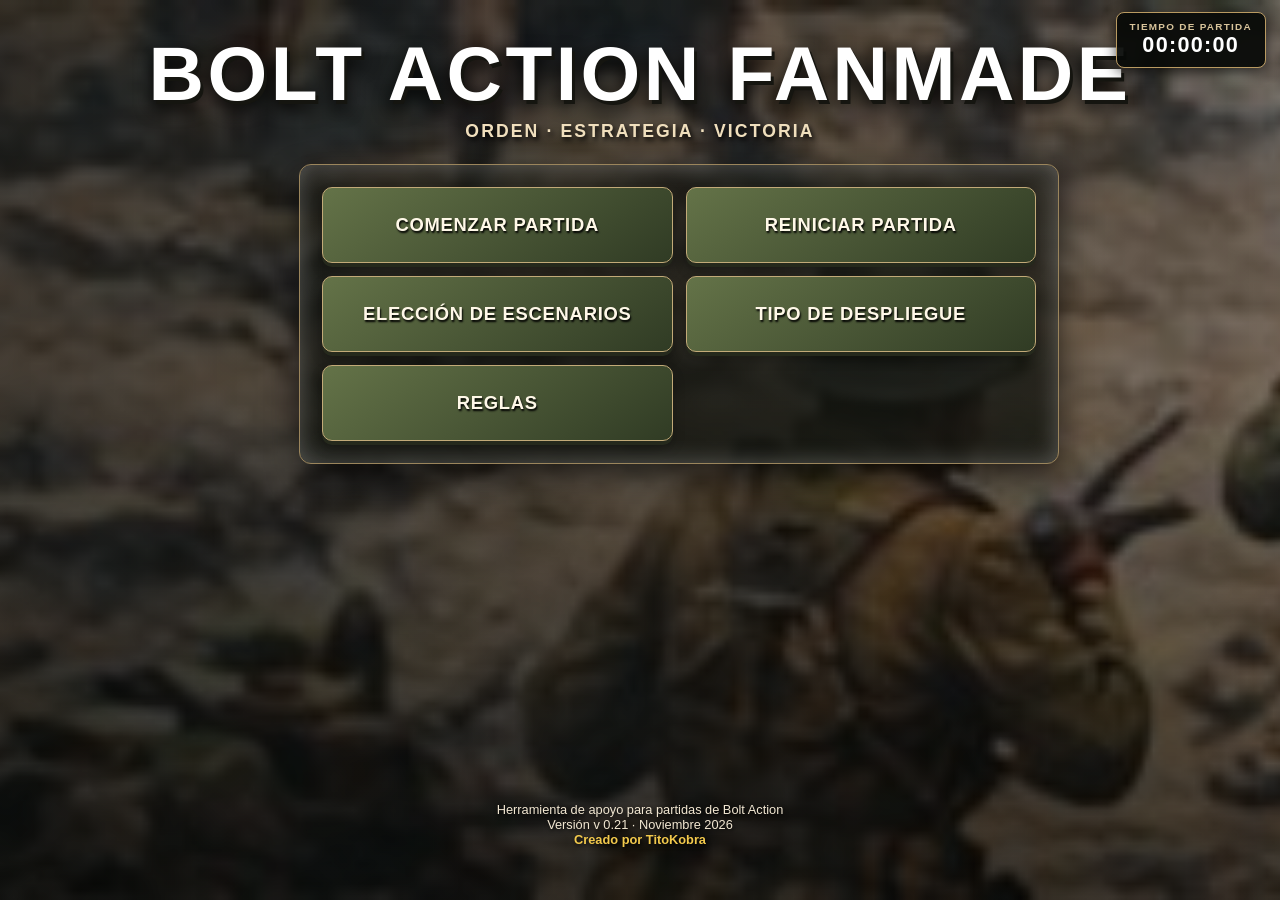
==== index.html @ b4e11056 "Rename BOLT_ACTION_FANMADE_v0_21.html to index.html" ====
<!DOCTYPE html>
<html lang="es">
<head>
<meta charset="UTF-8">
<meta name="viewport" content="width=device-width, initial-scale=1.0">
<meta name="theme-color" content="#171a17">
<title>BOLT ACTION FANMADE</title>
<style>
:root{--bg:#171a17;--panel:rgba(18,22,19,.94);--line:#76613b;--gold:#c3a36a;--text:#eee9dc;--muted:#b9b3a5;--green:#626d3d;--red:#985454}
*{box-sizing:border-box}body{margin:0;color:var(--text);font-family:Arial,Helvetica,sans-serif;background:#111 url('https://warlord-community.warlordgames.com/wp-content/uploads/2024/04/Bolt-Action-Article-Header.jpg') center/cover fixed no-repeat;min-height:100vh}
body:before{content:"";position:fixed;inset:0;background:linear-gradient(90deg,rgba(0,0,0,.82),rgba(0,0,0,.63)),rgba(0,0,0,.35);z-index:-1}
button,input{font:inherit}button{cursor:pointer;border:1px solid var(--gold);background:#393629;color:var(--text);padding:13px 18px;border-radius:4px;font-weight:bold;letter-spacing:.04em}button:hover{background:#55482d}button:disabled{opacity:.4;cursor:not-allowed}
#app{max-width:1100px;margin:auto;padding:22px 16px 40px;min-height:100vh;display:flex;flex-direction:column}
header{text-align:center;padding:24px 10px 28px}header h1{font-size:clamp(2rem,6vw,4rem);letter-spacing:.12em;margin:0;text-shadow:2px 3px 8px #000}header p{color:var(--gold);letter-spacing:.24em;margin:10px 0 0}
.panel{background:var(--panel);border:1px solid var(--line);box-shadow:0 12px 32px #0008;padding:22px;border-radius:6px;margin:10px 0}
h2{color:var(--gold);letter-spacing:.08em;margin:0 0 18px;font-size:1.45rem}h3{color:#d7bd8b;margin:20px 0 8px}.menu-grid{display:grid;grid-template-columns:repeat(auto-fit,minmax(230px,1fr));gap:14px}.menu-button{min-height:110px;font-size:1.05rem;background:linear-gradient(135deg,#3a382c,#24251f);border-width:1px}
.home-actions{display:flex;gap:12px;flex-wrap:wrap;margin-top:16px}.reset-button{margin-top:18px;background:transparent;border-color:#756b58;color:#bdb5a5;font-size:.82rem;padding:9px 13px}.reset-button:hover{background:#332c22;color:#fff}.back{position:fixed;right:18px;bottom:18px;z-index:5;box-shadow:0 3px 16px #000b}.muted{color:var(--muted)}.hidden{display:none!important}
input{background:#10120f;color:white;border:1px solid #8a7957;padding:12px;border-radius:4px;width:100%;max-width:360px}
.field{display:flex;flex-direction:column;gap:7px;margin:12px 0}.field label{color:var(--muted)}
.scenario-list{display:grid;grid-template-columns:repeat(auto-fit,minmax(245px,1fr));gap:9px}.scenario-list button{text-align:left;background:#282a23;padding:14px}
.scenario-content{line-height:1.55;white-space:pre-line;color:#e6e1d5}.scenario-content strong{color:#f0d39a}
.rule-table{width:100%;border-collapse:collapse;margin:10px 0 18px;font-size:.95rem}.rule-table th,.rule-table td{border:1px solid #756344;padding:9px;text-align:left}.rule-table th{background:#383529;color:#e2c48b}.rule-table td{background:#20231e}
.turn-title{text-align:center;font-size:clamp(2.8rem,9vw,5rem);font-weight:900;letter-spacing:.08em;padding:28px 0;color:#fff}
.dice-counters{display:grid;grid-template-columns:1fr 1fr;gap:10px}.counter{padding:12px;text-align:center;background:#252820;border:1px solid #696044;border-radius:4px}.counter strong{display:block;font-size:1.8rem;margin-top:5px}
.draw-area{height:clamp(190px,36vh,310px);display:flex;align-items:center;justify-content:center;position:relative;overflow:hidden;border:1px solid #aaa;border-radius:5px;margin:18px 0;background:#272a22}
.draw-area .player-name{font-size:clamp(2rem,7vw,4rem);font-weight:900;text-align:center;padding:20px;text-shadow:2px 3px 8px #000}
.curtain{position:absolute;inset:0;background:#050505;transform:translateY(0);z-index:2}
.curtain.lift{animation:lift .65s cubic-bezier(.2,.75,.25,1) forwards}.round-finish-area{height:clamp(190px,36vh,310px);display:flex;align-items:center;justify-content:center;position:relative;overflow:hidden;border:1px solid #aaa;border-radius:5px;margin:18px 0;background:#080908}.round-finish-title{font-size:clamp(2rem,7vw,4rem);font-weight:900;text-align:center;padding:20px;color:#fff;letter-spacing:.06em}.round-finish-area .curtain{inset:0}
@keyframes lift{to{transform:translateY(-105%)}}
.draw-actions{display:flex;justify-content:center;gap:12px;flex-wrap:wrap}.bottom-note{text-align:center;color:var(--muted);font-size:.9rem;margin-top:14px}.extracted-dice{display:flex;flex-wrap:wrap;justify-content:center;gap:6px;margin:8px 0 10px;max-height:84px;overflow:auto}.extracted-token{display:inline-flex;align-items:center;gap:5px;padding:5px 9px;border-radius:5px;font-size:.76rem;font-weight:800;color:#fff;border:1px solid #d0bd91;box-shadow:0 2px 4px #0004}.extracted-token.p1{background:#59663a}.extracted-token.p2{background:#914b3b}.extracted-empty{font-size:.78rem;color:#e6d9bf;font-style:italic}
.player-adjust{display:grid;grid-template-columns:48px 1fr 48px;align-items:center;gap:12px;margin:14px 0;background:#262920;padding:12px;border:1px solid #665b40;border-radius:4px}
.player-adjust button{font-size:1.3rem;padding:8px}.player-adjust .count{text-align:center;font-size:1.5rem;font-weight:bold}.player-adjust .pname{font-weight:bold}
.choice-row{display:flex;gap:10px;flex-wrap:wrap;margin-top:18px}
.notice{padding:12px;background:#302d22;border-left:3px solid var(--gold);color:#e9dfc9;margin:12px 0}
.count-instruction{color:#b45b72;font-weight:700;line-height:1.5}.flank-choice-confirmation{padding:12px;margin:12px 0;background:#302d22;border-left:3px solid #9b4058;color:#c66b83;font-weight:700;line-height:1.5}
footer{text-align:center;color:#a9a18e;font-size:.8rem;margin-top:auto;padding:25px}


/* Gestión de flanqueo: elecciones ocultas y revelación individual */
.flank-choice-grid{display:grid;grid-template-columns:1fr 1fr;gap:12px;margin:18px 0}.flank-choice{min-height:125px;display:flex;flex-direction:column;align-items:center;justify-content:center;gap:8px;background:#292d25;border:2px solid #796b45}.flank-choice.selected{background:#4a5038;border-color:#e1c17f;box-shadow:0 0 0 2px #e1c17f55}.flank-arrow{font-size:2.5rem;line-height:1}.flank-choice span:last-child{font-size:.95rem}@media(max-width:420px){.flank-choice-grid{gap:7px}.flank-choice{padding:10px 5px}}
.flank-game-tools{margin-top:14px;padding:12px;background:#22261f;border:1px solid #88734d;border-radius:6px;text-align:center}
.flank-button{width:100%;background:#3b392b;border-color:#c3a36a;font-size:1rem;padding:14px}
.flank-revealed-list{margin-top:8px;color:#eee2c8}.flank-revealed-list p{margin:6px 0}

/* Eliminacion manual temporal de dados: solo afecta a la bolsa de la ronda actual */
.dice-remove-action{display:flex;justify-content:center;margin-top:12px}
.dice-remove-action button{background:#44372b;border-color:#b58c5a;font-size:.88rem;padding:10px 16px}
.remove-modal{position:fixed;inset:0;z-index:20;background:rgba(0,0,0,.82);display:flex;align-items:center;justify-content:center;padding:18px}
.remove-modal-card{width:min(100%,420px);background:#20231e;border:1px solid var(--gold);box-shadow:0 14px 45px #000;border-radius:6px;padding:22px;text-align:center}
.remove-modal-card h2{font-size:1.15rem;margin-bottom:18px}
.remove-modal-choices{display:grid;gap:10px}
.remove-modal-choices button{width:100%;min-height:48px}
.remove-modal-choices button:disabled{opacity:.35}
.remove-modal-choices .cancel-remove{background:#24251f;border-color:#777;color:#ddd}
.remove-help{font-size:.82rem;color:var(--muted);line-height:1.4;margin:14px 0 0}

@media(max-width:560px){#app{padding:10px 10px 80px}.panel{padding:16px}.back{right:10px;bottom:10px}.dice-counters{gap:6px}.counter{padding:9px}.player-adjust{grid-template-columns:42px 1fr 42px;gap:8px}}

/* ===== BOLT ACTION FANMADE · tema visual ===== */
:root{--bg:#171713;--panel:rgba(31,29,23,.94);--line:#a58b5d;--gold:#d6bd8d;--text:#f4ead5;--muted:#d0c4ad;--green:#59663a;--red:#914b3b;}
body{background:#171713 url("[data-uri]") center center/cover fixed no-repeat;}
body:before{background:linear-gradient(90deg,rgba(9,12,10,.72),rgba(9,12,10,.48)),linear-gradient(0deg,rgba(0,0,0,.48),transparent 55%);z-index:0;pointer-events:none}
#app{position:relative;z-index:1;max-width:1180px;padding:18px 18px 28px}
header{padding:18px 10px 22px}
header h1{font-family:Impact,'Arial Narrow',Arial,sans-serif;font-stretch:condensed;font-size:clamp(2.5rem,6vw,4.8rem);letter-spacing:.045em;line-height:.98;color:#f5f1e8;text-shadow:3px 4px 0 #151510,0 8px 18px #000;}
header h1::first-line{color:#fff}
header p{font-weight:900;color:#f0dfbd;letter-spacing:.12em;text-shadow:2px 3px 5px #000;font-size:clamp(.8rem,2vw,1.1rem)}
.panel{background:linear-gradient(135deg,rgba(240,222,185,.97),rgba(211,190,151,.96));color:#211d16;border:2px solid #7d6845;border-radius:12px;box-shadow:0 12px 30px #0009,inset 0 0 24px #fff4;padding:22px}
.panel h2{background:linear-gradient(90deg,#28251e,#40392b);color:#fff3d8;border:1px solid #8a744c;border-radius:5px;text-align:center;padding:12px 10px;font-family:Impact,'Arial Narrow',Arial,sans-serif;letter-spacing:.07em;text-shadow:1px 2px 3px #000}
.panel h3{color:#493a24}.panel .field label{color:#352b1e;font-weight:800}.panel .field{color:#352b1e}
.menu-grid{grid-template-columns:repeat(auto-fit,minmax(235px,1fr));gap:13px}
.menu-button,button{border:1px solid #c2aa78;border-radius:10px;color:#fff8e8;background:linear-gradient(145deg,#647348,#303b24);box-shadow:0 4px 0 #25291c,0 7px 12px #0004;text-shadow:1px 2px 2px #000;transition:transform .12s,filter .12s}
button:hover{background:linear-gradient(145deg,#788858,#3b492a);filter:brightness(1.08);transform:translateY(-1px)}
.menu-button{min-height:84px;font-size:1.12rem;letter-spacing:.04em}
.home-panel{max-width:760px;margin:0 auto;background:linear-gradient(180deg,rgba(23,24,19,.55),rgba(20,22,17,.86));border:1px solid #9b855c;color:#fff;backdrop-filter:blur(2px)}
.home-panel .menu-button{min-height:76px;font-size:1.15rem}
.home-actions{justify-content:center}
.home-actions button{min-width:220px}
.scenario-list button{text-align:left;background:linear-gradient(90deg,#f8edda,#dfcba6);color:#211d16;text-shadow:none;border:1px solid #a78d61;box-shadow:0 2px 4px #0002;border-radius:5px}
.scenario-content{color:#211d16;line-height:1.58;font-weight:500}
.rule-table th{background:#3d382b;color:#f5e5c4}.rule-table td{background:#f0e2c7;color:#211d16}
input{background:#fff8ec;color:#211d16;border:1px solid #947b51}
.counter{background:linear-gradient(145deg,#343c2b,#1c241a);border:1px solid #9d895f;color:#fff5df;border-radius:9px;box-shadow:0 4px 12px #0004}
.counter strong{font-size:clamp(1.5rem,4vw,2rem)}
.draw-area,.round-finish-area{border:2px solid #c3a875;border-radius:10px;box-shadow:inset 0 0 30px #0008,0 5px 15px #0005}.draw-area .player-name{color:#fff;position:relative;z-index:1;text-shadow:2px 3px 8px #000}.round-finish-title{position:relative;z-index:3;color:#fff!important;text-shadow:2px 3px 8px #000}.round-finish-area .curtain{z-index:2}
.draw-actions button{min-width:190px;min-height:60px;font-size:1rem}
.draw-actions button[data-action="end-round"]{background:linear-gradient(145deg,#a64e36,#65291f)}
.player-adjust{background:#333b29;color:#fff;border:1px solid #a58b5d;border-radius:9px}
.player-adjust .pname{color:#f1dfb9}
.notice{background:#eee0c2;color:#322719;border-left-color:#8a7047}
footer{color:#f2e7d2;text-shadow:1px 2px 4px #000}
.nav-stack{position:fixed;left:12px;top:14px;z-index:30;display:flex;flex-direction:column;gap:6px}
.nav-button{width:76px;height:42px;min-height:42px;padding:4px 5px;display:flex;align-items:center;justify-content:center;gap:5px;font-size:.62rem;letter-spacing:.02em;border-radius:7px;background:linear-gradient(145deg,#68764b,#303a25)}
.nav-icon{font-size:1.12rem;line-height:1;font-weight:900}
#view{position:relative}
@media(min-width:561px){#view{padding-left:78px}}
@media(max-width:560px){
 #app{padding:8px 8px 18px;min-height:100svh}
 header{padding:8px 6px 14px}
 body[data-screen="home"] header{padding:18px 6px 20px}
 body:not([data-screen="home"]) header{display:none}
 header h1{font-size:2.25rem;letter-spacing:.02em}
 header p{font-size:.78rem;letter-spacing:.08em;margin-top:7px}
 .panel{padding:13px;border-radius:9px;margin:8px 0}
 .panel h2{font-size:1.15rem;padding:9px 6px;margin-bottom:12px}
 .home-panel{margin-top:0;padding:15px}
 .home-panel .menu-grid{grid-template-columns:1fr;gap:11px}
 .home-panel .menu-button{min-height:62px;font-size:1rem}
 .nav-stack{position:static;margin:0 0 8px 0;display:flex;flex-direction:column;align-items:flex-start;gap:4px}
 .nav-button{width:70px;height:34px;min-height:34px;font-size:.58rem}
 .nav-icon{font-size:1rem}
 #view{padding:0}
 body[data-screen="draw"] #app{padding:6px 8px 12px}
 /* En la pantalla de extracción, la navegación queda en el flujo normal,
    siempre debajo del botón principal y sin superponerse al contenido. */
 body[data-screen="draw"] .nav-stack{position:static;top:auto;left:auto;z-index:1;margin:10px auto 0;display:flex;flex-direction:column;align-items:center;gap:5px;width:max-content}
 body[data-screen="draw"] .nav-button{width:62px;height:30px;min-height:30px;font-size:.52rem}
 body[data-screen="draw"] .panel{padding:8px;margin:0;min-height:0;display:flex;flex-direction:column;justify-content:flex-start;gap:7px}
 body[data-screen="draw"] .dice-counters{gap:6px}
 body[data-screen="draw"] .counter{padding:7px 4px;font-size:.8rem}
 body[data-screen="draw"] .counter strong{font-size:1.35rem;margin-top:2px}
 body[data-screen="draw"] .draw-area{height:21svh;min-height:105px;max-height:170px;margin:5px 0}
 body[data-screen="draw"] .draw-area .player-name{font-size:2rem;padding:8px}
 body[data-screen="draw"] .draw-actions{margin:3px 0}
 body[data-screen="draw"] .draw-actions button{width:100%;min-height:48px;padding:9px}
 body[data-screen="draw"] .bottom-note{font-size:.75rem;margin:0 0 2px}
 body[data-screen="draw"] footer{display:none}
 .scenario-list{grid-template-columns:1fr}
 .choice-row{gap:7px}
 .choice-row button{flex:1}
 footer{padding:14px 4px;font-size:.7rem}
}


/* v0.13: iconografía uniforme y contador de dados extraídos */
.rule-menu-button{display:flex;align-items:center;gap:16px;text-align:left;padding:16px 18px;min-height:92px}
.rule-menu-icon{width:48px;height:48px;flex:0 0 48px;color:#d6bd8d;display:grid;place-items:center}
.rule-menu-icon svg{width:44px;height:44px;display:block;stroke:currentColor;fill:none;stroke-width:2.4;stroke-linecap:round;stroke-linejoin:round}
.rule-menu-label{font-size:1rem;font-weight:800;letter-spacing:.035em}
.extracted-summary{margin:9px 0 10px;padding:10px 12px;text-align:center;background:#eee2c8;border:1px solid #bda77b;border-radius:5px;color:#17140f;font-weight:900;font-size:.95rem;line-height:1.35}
.extracted-summary strong{color:#000;font-weight:900}
@media(max-width:560px){.rule-menu-button{min-height:76px;padding:12px}.rule-menu-icon{width:40px;height:40px;flex-basis:40px}.rule-menu-icon svg{width:38px;height:38px}.extracted-summary{font-size:.82rem;padding:8px 6px;margin:5px 0}}

/* v0.15: corrección del contenedor de extracción; panel a ancho completo y navegación debajo */
.rule-menu-button{display:flex;align-items:center;justify-content:flex-start;text-align:left;padding:16px 18px;min-height:76px}
.rule-menu-label{font-size:1rem;font-weight:800;letter-spacing:.035em}
@media(max-width:560px){
 body[data-screen="draw"]{height:100svh;min-height:100svh;overflow:hidden}
 body[data-screen="draw"] #app{height:100svh;min-height:100svh;max-height:100svh;padding:8px 9px;gap:0;overflow:hidden}
 body[data-screen="draw"] header,body[data-screen="draw"] footer{display:none}
 body[data-screen="draw"] #view{flex:1 1 auto;min-height:0;width:100%;display:flex;flex-direction:column;overflow:hidden}
 body[data-screen="draw"] .panel{flex:1 1 auto;min-width:0;min-height:0;width:100%;height:auto;margin:0;padding:10px;display:flex;flex-direction:column;justify-content:flex-start;gap:10px;overflow:hidden}
 body[data-screen="draw"] .dice-counters{flex:0 0 auto;grid-template-columns:1fr 1fr;gap:8px}
 body[data-screen="draw"] .counter{padding:10px 5px;font-size:.9rem;min-width:0;overflow-wrap:anywhere}
 body[data-screen="draw"] .counter strong{font-size:clamp(1.5rem,7vw,2.2rem);margin-top:4px}
 body[data-screen="draw"] .counter small{font-size:.78rem}
 body[data-screen="draw"] .draw-area{flex:1 1 auto;height:auto;min-height:0;max-height:none;margin:0;display:flex}
 body[data-screen="draw"] .draw-area .player-name{font-size:clamp(2rem,9vw,3.6rem);padding:12px;overflow-wrap:anywhere}
 body[data-screen="draw"] .extracted-summary{flex:0 0 auto;margin:0;padding:10px 7px;font-size:.88rem}
 body[data-screen="draw"] .draw-actions{flex:0 0 auto;margin:0}
 body[data-screen="draw"] .draw-actions button{width:100%;min-height:54px;padding:12px;font-size:1rem}
 body[data-screen="draw"] .nav-stack{position:static;flex:0 0 auto;align-self:center;margin:4px auto 0;display:flex;flex-direction:column;align-items:center;justify-content:center;gap:5px;width:max-content;padding-top:1px}
 body[data-screen="draw"] .nav-button{width:76px;height:34px;min-height:34px;font-size:.58rem;padding:4px 6px}
 body[data-screen="draw"] .nav-icon{font-size:.9rem}
 body[data-screen="draw"] .bottom-note{display:none}
 .rule-menu-button{min-height:62px;padding:13px 15px;justify-content:center;text-align:center}
 .rule-menu-label{font-size:.95rem}
}

.resume-notice{margin:0 auto 12px;padding:10px 16px;max-width:360px;border:1px solid #a99a70;border-radius:7px;color:#fff0d2;text-align:center;display:flex;flex-direction:column;gap:3px;box-shadow:0 3px 8px #0003}.resume-notice.player-1{background:linear-gradient(145deg,#626d3d,#3d482c)}.resume-notice.player-2{background:linear-gradient(145deg,#985454,#66352f)}.resume-notice span{font-size:.7rem;letter-spacing:.13em;font-weight:800}.resume-notice strong{font-size:1.25rem;letter-spacing:.06em}
/* Facciones: presentación tipo misión, con pergamino y cabeceras verde oliva. */
.faction-index .scenario-list{display:grid;grid-template-columns:repeat(auto-fit,minmax(230px,1fr));gap:12px}
.faction-index .scenario-list button{min-height:62px;font-weight:900;letter-spacing:.035em}
.faction-page{padding:18px;}
.faction-page-heading{background:linear-gradient(145deg,#657348,#465331);color:#f4e9d0;border:1px solid #8c956a;border-radius:8px;padding:16px 18px;margin-bottom:16px;text-align:left;box-shadow:inset 0 0 18px #ffffff12}
.faction-page-heading span{font-size:.72rem;font-weight:800;letter-spacing:.12em;color:#e5ddc8}
.faction-page-heading h2{margin:7px 0 5px!important;padding:0!important;border:0!important;background:none!important;text-align:left!important;color:#fff0d2!important;font-size:clamp(1.55rem,4vw,2.25rem);text-shadow:1px 2px 3px #25291c!important}
.faction-page-heading small{font-size:.72rem;font-weight:800;letter-spacing:.1em;color:#e5ddc8}
.faction-rules{display:flex;flex-direction:column;gap:13px}
.faction-card{background:linear-gradient(135deg,#f0e5ce,#dfcfad);border:1px solid #a78d61;border-radius:7px;padding:12px 13px;color:#211d16;box-shadow:0 3px 8px #0002,inset 0 0 12px #fff5}
.faction-card-title{background:linear-gradient(145deg,#647348,#465331);color:#fff0d2;border:1px solid #89936a;border-radius:4px;padding:10px 11px;margin-bottom:10px;line-height:1.35;display:flex;flex-wrap:wrap;align-items:baseline;gap:5px 9px}
.faction-card-title strong{font-family:Impact,'Arial Narrow',Arial,sans-serif;letter-spacing:.045em;font-size:1.12rem;font-weight:normal}
.faction-card-title em{font-size:.72rem;font-weight:500;text-transform:lowercase;color:#f0e6ce}
.faction-card-text{font-size:.98rem;line-height:1.58;white-space:normal;color:#211d16}
.faction-national{background:linear-gradient(145deg,#647348,#465331);border:1px solid #89936a;border-radius:7px;padding:14px 15px;color:#f0e6ce;box-shadow:inset 0 0 18px #ffffff12}
.faction-national h3{margin:0 0 9px;color:#fff0d2;font-family:Impact,'Arial Narrow',Arial,sans-serif;letter-spacing:.045em;font-size:1.25rem;font-weight:normal}
.faction-national p{margin:0;color:#f0e6ce;line-height:1.55;font-size:.94rem}
@media(max-width:560px){.faction-page{padding:11px}.faction-page-heading{padding:13px}.faction-card{padding:10px}.faction-card-title{padding:9px}.faction-card-title strong{font-size:1rem}.faction-card-title em{font-size:.67rem}.faction-card-text{font-size:.94rem;line-height:1.52}.faction-national{padding:12px}.faction-index .scenario-list{grid-template-columns:1fr}}


/* Reloj global de partida v0.17: permanece visible en todas las pantallas */
#globalClock{position:fixed;top:12px;right:14px;z-index:30;min-width:126px;padding:8px 13px;text-align:center;background:rgba(8,10,8,.94);border:1px solid #b99a61;border-radius:8px;box-shadow:0 4px 14px #000a;color:#fff;pointer-events:none}
#globalClock .clock-label{display:block;font-size:.62rem;letter-spacing:.13em;color:#d8c49b;font-weight:800}
#globalClock .clock-value{display:block;font-size:1.35rem;line-height:1.25;font-weight:900;font-variant-numeric:tabular-nums;letter-spacing:.06em;color:#fff}
#globalClock.warning .clock-value{color:#ffe36a}
#globalClock.danger .clock-value{color:#ff5148;animation:clockBlink .8s steps(2,start) infinite}
@keyframes clockBlink{to{visibility:hidden}}
.reset-confirm-modal{position:fixed;inset:0;z-index:60;background:rgba(0,0,0,.84);display:none;align-items:center;justify-content:center;padding:18px}
.reset-confirm-modal.open{display:flex}
.reset-confirm-card{width:min(100%,430px);padding:24px;background:linear-gradient(145deg,#29271f,#171a16);border:2px solid #c3a36a;border-radius:10px;text-align:center;box-shadow:0 18px 55px #000}
.reset-confirm-card h2{color:#f0d39a;margin:0 0 12px}
.reset-confirm-card p{color:#eee5d2;line-height:1.5}
.reset-confirm-actions{display:grid;grid-template-columns:1fr 1fr;gap:12px;margin-top:20px}
.reset-confirm-actions button{min-height:52px}
.reset-confirm-actions .cancel-reset{background:linear-gradient(145deg,#55534b,#34342f)}
@media(max-width:560px){#globalClock{top:7px;right:7px;min-width:100px;padding:6px 9px}#globalClock .clock-label{font-size:.54rem}#globalClock .clock-value{font-size:1.12rem}header{padding-top:55px}.reset-confirm-actions{grid-template-columns:1fr}}

/* v0.19: menú y fichas de tipos de despliegue */
.deployment-roll-prompt{text-align:center;font-weight:900;font-size:1.15rem;letter-spacing:.08em;color:#4a3b24;background:#ead9b7;border:1px solid #92764b;border-radius:6px;padding:14px;margin:8px 0 16px}
.deployment-options{display:grid;gap:12px}
.deployment-options .menu-button{min-height:70px;text-align:left;padding:16px}
.deployment-rule-card{background:linear-gradient(135deg,#f7ecd5,#e3d0aa);border:2px solid #806944;border-radius:8px;padding:14px;box-shadow:inset 0 0 18px #fff7}
.deployment-rule-card h2{margin:0 0 14px}
.deployment-rule-card .scenario-content{white-space:normal;line-height:1.42;word-spacing:normal;letter-spacing:normal}.deployment-rule-card .scenario-content{display:block}.deployment-rule-card .scenario-content br{display:none}
@media(max-width:560px){.deployment-rule-card{padding:9px}.deployment-rule-card .scenario-content{font-size:.92rem;line-height:1.38}}
</style>
</head>
<body>
<div id="globalClock" aria-live="off"><span class="clock-label">TIEMPO DE PARTIDA</span><span class="clock-value" id="clockValue">00:00:00</span></div>
<div class="reset-confirm-modal" id="resetConfirmModal" role="dialog" aria-modal="true" aria-labelledby="resetConfirmTitle">
 <div class="reset-confirm-card">
  <h2 id="resetConfirmTitle">¿REINICIAR PARTIDA?</h2>
  <p>Si confirmas, se borrará la partida guardada y el reloj volverá a cero. Si cancelas, todo seguirá igual.</p>
  <div class="reset-confirm-actions"><button type="button" data-reset-choice="yes">SÍ, REINICIAR</button><button type="button" class="cancel-reset" data-reset-choice="no">NO, CONTINUAR</button></div>
 </div>
</div>
<div id="app">
<header><h1>BOLT ACTION FANMADE</h1><p>ORDEN · ESTRATEGIA · VICTORIA</p></header>
<main id="view"></main>
<footer>Herramienta de apoyo para partidas de Bolt Action<br>Versión v 0.21 · Noviembre 2026<br><strong style="color:#f2c94c;font-weight:800;">Creado por TitoKobra</strong></footer>
</div>
<script>
const $ = s => document.querySelector(s);
const view = $('#view');
const scenarioGroups = {
"ESCENARIOS JUEGO BASE": [],
"PACK MISIONES 26 27": [
["1","BUSCAR Y DESTRUIR / SEEK AND DESTROY",`OBJETIVO\nAmbos bandos intentan infligir el máximo daño posible al enemigo y preservar sus propias fuerzas.\n\nPUNTUACIÓN Y VICTORIA\n1 punto por cada unidad enemiga destruida. Si un jugador obtiene al menos 2 puntos más que su rival, consigue una victoria clara. En caso contrario, empate.\n\nDESPLIEGUE\nZona: Tirar en tabla. Tipo: Tirar en tabla.\n\nREGLAS ESPECIALES\nDespliegue avanzado: Sí
Flanqueo: Sí
Despliegue oculto: No
Bombardeo preliminar: No`],
["2","POSICIONES CLAVE / KEY POSITION",`OBJETIVO\nSe determina el número de objetivos con una tirada de D3 + 4. Se utilizan marcadores redondos de 25 mm. Los jugadores tiran un dado; el resultado más alto coloca el primer objetivo y después se alternan.\n\nLos objetivos deben estar separados al menos 12” entre sí y a 6” o más de los bordes. No bloquean línea de visión ni afectan al movimiento.\n\nCONTROL\nUna unidad de infantería o artillería debe terminar su activación a 3” o menos del objetivo y no puede haber unidades enemigas de ningún tipo a esa distancia. El control es Sticky: permanece hasta el final o hasta que el enemigo lo recapture.\n\nVICTORIA\nGana quien controle más objetivos. Si ambos controlan el mismo número, empate.\n\nDESPLIEGUE\nZona: Tirar en tabla
Tipo: Tirar en tabla.\n\nREGLAS ESPECIALES\nDespliegue avanzado: Sí
Flanqueo: Sí
Despliegue oculto: No
Bombardeo preliminar: No`],
["3","RUPTURA / BREAKTHROUGH",`OBJETIVO\nIntroducir unidades en la zona de despliegue enemiga (DBZ) o sacarlas de la mesa por el borde enemigo. Una unidad puede salir deliberadamente por ese borde mediante una orden de Avanzar o Correr; todos sus modelos deben tocar el borde.\n\nREGLAS DE ESCENARIO\nNo se permiten reservas. Si se obtiene Niebla de Guerra al determinar el despliegue, se vuelve a tirar.\n\nPUNTUACIÓN\n1 punto por cada unidad completamente dentro de la DBZ enemiga. 3 puntos por cada unidad que abandone la mesa por el borde enemigo con todos sus modelos tocando el borde. Una diferencia de 2 puntos o más supone victoria clara; si no, empate.\n\nDESPLIEGUE\nZona: Tirar en tabla
Tipo: Tirar en tabla. Niebla de Guerra: no permitida · Reservas: no permitidas.\n\nREGLAS ESPECIALES\nDespliegue avanzado: Sí
Flanqueo: Sí
Despliegue oculto: No
Bombardeo preliminar: No`],
["4","ALTO SECRETO / TOP SECRET",`OBJETIVO\nColoca un marcador de maletín de 25 mm en el centro de la mesa. Se considera terreno intransitable, pero no bloquea línea de visión ni proporciona cobertura.\n\nUna unidad de infantería puede recogerlo mediante Avanzar o Correr y terminar tocándolo, o entrando en la sección de edificio que lo contenga. El marcador viaja con la unidad. Si muere el portador, otro modelo de la misma unidad lo recoge; si la unidad es destruida o retirada, queda en el lugar. Si se pierde en un asalto, la unidad vencedora puede recogerlo inmediatamente. Si queda en terreno intransitable, se recupera tocando ese terreno.\n\nEl portador puede salir por el borde de su propia DBZ mediante Avanzar o Correr, con todos los modelos tocando el borde. Todas las unidades, incluidos infiltradores, deben desplegarse a más de 12” del maletín o edificio. No se puede recoger en turno 1 salvo desembarcando de un transporte suficientemente próximo.\n\nVICTORIA (elegir una modalidad; no combinar)\nCasual: gana quien se lleva el objetivo; si nadie lo consigue, empate.\nTorneo/Liga: 1 punto por unidad destruida y 5 puntos por destruir la base enemiga.\n\nDESPLIEGUE\nZona: Tirar en tabla
Tipo: Tirar en tabla.\n\nREGLAS ESPECIALES\nDespliegue avanzado: Sí
Flanqueo: Sí
Despliegue oculto: No
Bombardeo preliminar: No`],
["5","DEMOLICIÓN / DEMOLITION",`PREPARACIÓN\nTras determinar zonas y tipo de despliegue, ambos jugadores tiran. El perdedor coloca un marcador de base en su DBZ, a no más de 20” de la línea central. El otro jugador hace lo mismo. Marcadores redondos de 25 mm.\n\nTodas las unidades, incluidos infiltradores, deben desplegarse al menos a 18” de la base enemiga.\n\nDESTRUIR LA BASE\nAl final de cualquier turno, cada unidad propia de infantería o artillería que no esté Down ni embarcada y esté a 3” o menos de la base enemiga puede tirar un dado, incluso si hay enemigos a esa distancia. Con 4+ destruye la base. Modificadores: +1 Veterano o Ingenieros (acumulativos); -1 Inexperto.\n\nVICTORIA (elegir una modalidad; no combinar)\nCasual: gana quien destruye la base enemiga; la partida termina ese turno. Empate si ninguno la destruye o ambos lo hacen en el mismo turno.\nTorneo/Liga: 1 punto por unidad destruida y 5 puntos por destruir la base enemiga.\n\nDESPLIEGUE\nZona: Tirar en tabla
Tipo: Tirar en tabla.\n\nREGLAS ESPECIALES\nDespliegue avanzado: Sí
Flanqueo: Sí
Despliegue oculto: No
Bombardeo preliminar: No`],
["6","RESISTIR HASTA SER RELEVADO / HOLD UNTIL RELIEVED",`OBJETIVO\nColoca un marcador de 25 mm en el centro de la mesa. Debe controlarse al final de la partida.\n\nCONTROL\nUna unidad de infantería o artillería debe terminar su activación a 3” o menos y no puede haber enemigos de ningún tipo a esa distancia. El control es Sticky.\n\nVICTORIA\nGana quien controle el objetivo central al final de la partida.\n\nDESPLIEGUE\nZona: Tirar en tabla
Tipo: Tirar en tabla.\n\nREGLAS ESPECIALES\nDespliegue avanzado: Sí
Flanqueo: Sí
Despliegue oculto: No
Bombardeo preliminar: No`],
["7","DOBLE ENVOLVIMIENTO / ENVELOPMENT",`PREPARACIÓN Y OBJETIVO\nLos jugadores tiran; el resultado más alto elige atacante o defensor. El atacante intenta introducir unidades en la DBZ del defensor o sacarlas por el borde enemigo; el defensor debe detenerlo.\n\nEl turno 1 el atacante introduce su primera oleada. La partida dura 6 turnos; al final del turno 6, con 1–3 termina y con 4–6 se juega un turno adicional.\n\nPUNTUACIÓN\nAtacante: 1 punto por unidad enemiga destruida; 2 puntos por cada unidad propia que termine dentro de la DBZ defensora, aunque sea parcialmente; 3 puntos por cada unidad propia que salga por el borde enemigo con todos sus modelos tocándolo.\nDefensor: 2 puntos por cada unidad enemiga destruida.\nUna diferencia de 2 puntos o más supone victoria clara; si no, empate.\n\nDESPLIEGUE\nDefensor: elige lado y despliega al menos la mitad de sus unidades en su DBZ; puede usar Despliegue Oculto. El resto queda en reserva.\nAtacante: no despliega al inicio; elige al menos la mitad de su fuerza como primera oleada (puede elegir todas); el resto queda en reserva.\n\nREGLAS ESPECIALES\nDespliegue avanzado: Sí
Flanqueo: Sí
Despliegue oculto: solo defensor
Bombardeo preliminar: solo atacante`],
["8","CAZA HUMANA / MANHUNT",`PREPARACIÓN\nLos jugadores tiran; el resultado más alto elige atacante o defensor. El atacante debe capturar al oficial de mayor rango del defensor. Si hay varios del mismo rango, se elige el de mayor coste en puntos; si siguen empatados, los jugadores acuerdan el objetivo. El defensor debe desplegarlo, no puede dejarlo en reserva.\n\nCAPTURA\nUna unidad de infantería debe asaltar en combate cuerpo a cuerpo a la unidad del oficial y destruirla.\n\nEl turno 1 el atacante introduce su primera oleada. La partida dura 6 turnos; al final del turno 6, 1–3 termina y 4–6 añade un turno.\n\nVICTORIA (elegir una modalidad; no combinar)\nCasual: si la unidad del oficial es destruida en combate cuerpo a cuerpo, gana el atacante. Si termina la partida y el oficial sigue vivo, gana el defensor. Si muere de otra forma, empate.\nTorneo/Liga: 1 punto por unidad destruida y 5 puntos por matar al oficial en combate cuerpo a cuerpo.\n\nDESPLIEGUE\nDefensor: elige lado y despliega la mitad de sus unidades (redondeando hacia abajo) a 12” del centro; puede usar Despliegue Oculto. El resto en reserva. El oficial debe estar entre las unidades desplegadas. Todos los vehículos quedan en reserva.\nAtacante: no despliega inicialmente; elige la mitad (redondeando hacia arriba) como primera oleada; resto en reserva.\n\nREGLAS ESPECIALES\nDespliegue avanzado: Sí
Flanqueo: Niebla de Guerra/Combate Confuso
Despliegue oculto: solo defensor
Bombardeo preliminar: solo atacante.\nNiebla de Guerra/Combate Confuso: las reservas pueden entrar por cualquier borde excepto por el borde desde el que haya entrado la última reserva enemiga ese mismo turno. La restricción se reinicia al comienzo del siguiente turno.`],
["9","GUERRA TOTAL",`PREPARACIÓN\nCada jugador tira. Empezando por el resultado más alto, colocan un objetivo en un cuadrante neutral, a más de 12” de su propia DBZ y a 18” del otro objetivo. Cada jugador despliega al menos la mitad de su ejército; puede dejar hasta la mitad en reserva/flanqueo, redondeando hacia abajo. Los infiltradores deben estar a más de 18” de los objetivos.\n\nLos objetivos se controlan como en Posiciones Clave. La partida dura 6 turnos; al final del turno 6, 1–3 termina y 4–6 añade un turno.\n\nPUNTUACIÓN\n1 punto por unidad de infantería; 2 puntos por tenientes, vehículos de piel blanda y artillería; 3 puntos por vehículos con blindaje 7+ y capitanes; 5 puntos por controlar objetivos. Se necesita una diferencia de 3 puntos o más para ganar.\n\nDESPLIEGUE\nZona: Cuadrantes
Tipo: Posiciones preparadas + Reservas.\n\nREGLAS ESPECIALES\nDespliegue avanzado: Sí
Flanqueo: Sí
Despliegue oculto: solo defensor
Bombardeo preliminar: solo atacante`],
["10","PENETRATING STRIKE",`PREPARACIÓN\nLos jugadores tiran; el resultado más alto elige un borde largo. Cada uno despliega al menos el 50% de su ejército (redondeando hacia arriba); el resto queda en reserva. Se coloca en la bolsa un dado de orden por cada unidad desplegada. Las unidades se despliegan hasta 12” de su propio borde.\n\nOBJETIVO Y DESARROLLO\nRomper las líneas enemigas e introducir unidades en la DBZ rival. La partida comienza normalmente; las reservas entran por la propia DBZ y el flanqueo sigue las reglas habituales. Dura 6 turnos; al final del turno 6, un jugador tira: 4–6 añade turno, 1–3 termina.\n\nPUNTUACIÓN\n1 punto por cada unidad propia que termine fuera de ambas DBZ; 3 puntos por cada unidad propia que termine dentro de la DBZ enemiga (solo cuenta si más del 50% de los modelos están dentro); 1 punto por cada dado de orden enemigo perdido. Diferencia de 3 o más para ganar; si no, empate.\n\nDESPLIEGUE\nZona: Borde largo
Tipo: Posiciones preparadas + Reservas.\n\nREGLAS ESPECIALES\nDespliegue avanzado: Sí
Flanqueo: Sí
Despliegue oculto: Sí
Bombardeo preliminar: No`],
["11","CAPTURAR POSICIONES / LAND GRAB / SECTORES",`PREPARACIÓN Y DESPLIEGUE\nDivide la mesa en cuatro cuadrantes. El resultado más alto elige borde largo y un cuadrante de su lado. Cada jugador puede dejar hasta la mitad de su ejército en reserva (redondeando hacia abajo). Despliegan el resto. Se coloca un dado de orden por cada unidad que no esté en reserva y deba desplegarse.\n\nSe extraen dados uno a uno. El jugador cuyo dado salga despliega completamente una unidad en su cuadrante, al menos a 12” del centro de la mesa. Puede usar Despliegue Oculto. Se repite hasta desplegar todas las unidades no reservadas.\n\nLa partida dura 6 turnos; al final del turno 6, 1–3 termina y 4–6 añade un turno.\n\nPUNTUACIÓN\n1 punto por unidad enemiga destruida; 1 punto por cada unidad propia completamente dentro de uno de los dos cuadrantes neutrales; 3 puntos por cada unidad propia completamente dentro del cuadrante enemigo. Si una unidad queda repartida entre cuadrantes, cuenta el cuadrante donde esté la mayoría de sus modelos (o la posición de la peana en unidades de un solo modelo). Diferencia de 2 o más para ganar; si no, empate.\n\nDESPLIEGUE\nZona: Cuadrantes
Tipo: Posiciones preparadas + Reservas.\n\nREGLAS ESPECIALES\nDespliegue avanzado: Sí
Flanqueo: No
Despliegue oculto: Sí
Bombardeo preliminar: Sí`],
["12","¡RODEADOS! / SURROUNDED",`PREPARACIÓN\nLos jugadores tiran; el resultado más alto elige atacante o defensor. El defensor elige lado y despliega la mitad de sus unidades (redondeando hacia abajo) a 12” del centro; puede usar Despliegue Oculto. El resto queda en reserva. El atacante no despliega inicialmente; asigna la mitad (redondeando hacia arriba) a la primera oleada y el resto a reserva.\n\nOBJETIVO Y DURACIÓN\nAmbos intentan destruir al enemigo preservando sus fuerzas. En el turno 1 el atacante introduce su primera oleada. La partida dura inicialmente 6 turnos; al final del turno 6, 1–3 termina y 4–6 añade un turno.\n\nPUNTUACIÓN\n1 punto por cada unidad enemiga destruida. Diferencia de 2 o más para ganar; si no, empate.\n\nDESPLIEGUE\nAtacante: Encuentro comprometido / Primera oleada + Reservas.\nDefensor: Despliegue sobre mesa + Reservas.\n\nREGLAS ESPECIALES\nDespliegue avanzado: Sí
Flanqueo: Niebla de Guerra/Combate Confuso
Despliegue oculto: solo atacante
Bombardeo preliminar: solo defensor.\nNiebla de Guerra/Combate Confuso: las reservas pueden entrar por cualquier borde excepto por el borde desde el que haya entrado la última reserva enemiga ese mismo turno. La restricción se reinicia al comienzo del siguiente turno.`],
["13","COLINA DEL DESCONSUELO",`PREPARACIÓN\nColoca tres objetivos de 25 mm: uno en el centro. Los jugadores tiran; el resultado más alto elige atacante o defensor. El defensor elige un cuadrante y coloca allí uno de los objetivos restantes, al menos a 15” del centro y 6” de cualquier borde. El atacante coloca el último objetivo en el cuadrante diagonalmente opuesto, con las mismas restricciones.\n\nEl defensor despliega en su cuadrante una unidad de infantería y otra de infantería o artillería, ambas al menos a 12” del centro. Designa hasta la mitad del resto de su ejército como primera oleada; lo demás queda en reserva. El atacante hace lo mismo en su cuadrante. En el turno 1 ambos introducen su primera oleada.\n\nDURACIÓN Y PUNTUACIÓN\n6 turnos; al final del turno 6, 4–6 añade turno y 1–3 termina. 1 punto por cada dado de orden enemigo perdido; 1 punto por controlar el objetivo de la propia DBZ; 5 puntos por el objetivo central; 10 puntos por el objetivo de la DBZ rival. Diferencia de 3 o más para ganar; si no, empate.\n\nCONTROL\nInfantería/artillería a 3” del objetivo y sin enemigos a esa distancia. Los vehículos no controlan, pero pueden negar el control si están a 3” del borde.\n\nDESPLIEGUE\nZona: Cuadrantes
Tipo: Encuentro comprometido / Primera oleada + Reservas.\n\nREGLAS ESPECIALES\nDespliegue avanzado: Sí
Flanqueo: Sí
Despliegue oculto: Sí
Bombardeo preliminar: No`],
["14","NUTS / COJONES",`PREPARACIÓN\nColoca cinco objetivos de 25 mm. Uno va en el centro. Los jugadores tiran; el resultado más alto elige cuadrante y coloca uno de los cuatro restantes. Se alternan colocando los otros tres, uno por cuadrante. Cada objetivo debe estar al menos a 6” de los bordes y a 12” de los demás. Después vuelven a tirar; el ganador elige atacante o defensor.\n\nEl defensor elige lado y despliega hasta la mitad de su ejército (redondeando hacia arriba) a 6” de su borde; el resto queda en reserva. El atacante hace lo mismo.\n\nDURACIÓN Y VICTORIA\n6 turnos; al final del turno 6, 4–6 añade turno y 1–3 termina. Gana quien controle más objetivos. Si hay empate o nadie controla, empate.\n\nCONTROL\nInfantería, artillería o transporte con tropas embarcadas a 3” del borde del objetivo y sin unidades enemigas de ningún tipo a esa distancia.\n\nDESPLIEGUE\nZona: Borde largo
Tipo: Posiciones preparadas + Reservas.\n\nREGLAS ESPECIALES\nDespliegue avanzado: Sí
Flanqueo: Sí
Despliegue oculto: Sí
Bombardeo preliminar: No`],
["15","CONTROLAR Y MANTENER",`ESCENARIO\nAmbos jugadores tiran; el resultado más alto elige atacante o defensor. Comenzando por el defensor, colocan por turnos un objetivo en su propio cuadrante y después uno en el cuadrante del oponente.\n\nCOLOCACIÓN DE OBJETIVOS\nAl menos a 8” de cualquier borde de la mesa, a 8” de la línea central y a 8” de cualquier otro objetivo.\n\nDESPLIEGUE\nTras colocar objetivos, el defensor y después el atacante eligen la mitad de su ejército (redondeando hacia abajo) para dejarla en reserva. El resto se despliega en sus respectivas zonas, al menos a 12” del centro. Comenzando por el defensor, alternan desplegando una unidad cada vez. Después se resuelven los despliegues avanzados y las reservas llegan durante la partida.\n\nDURACIÓN\n6 turnos; al final del turno 6, 1–3 termina y 4–6 añade un turno.\n\nPUNTUACIÓN Y CONTROL\nCada objetivo controlado vale 3 puntos; cada unidad enemiga destruida, 1 punto; cada unidad enemiga blindada destruida, 2 puntos. Diferencia de 2 o más para ganar; si no, empate. Solo infantería y artillería desmontadas capturan. Un objetivo está disputado si hay infantería o artillería desmontada enemiga a 3” del borde.\n\nDESPLIEGUE\nZona: Borde largo
Tipo: Posiciones preparadas adaptado + Reservas.\n\nREGLAS ESPECIALES\nDespliegue avanzado: Sí
Flanqueo: Sí
Despliegue oculto: Sí
Bombardeo preliminar: No`],
["16","OBJETIVOS PRECISOS / TIMELY OBJECTIVES",`ESCENARIO\nColoca tres objetivos de 25 mm a lo largo de la línea central. Ambos jugadores tiran; el resultado más alto comienza y se alternan colocando los tres objetivos, separados al menos 18”. Vuelven a tirar; el ganador elige un borde largo. Cada jugador declara sus reservas; el oponente se queda con el borde contrario y declara las suyas.\n\nTras declarar reservas, cada jugador coloca en la bolsa un dado de orden por cada unidad que no esté en reserva ni tenga despliegue avanzado. Se extraen dados y las unidades se despliegan en su zona correspondiente. Solo las unidades de infantería con Infiltración pueden desplegar fuera de la zona de despliegue, a 12” de los objetivos.\n\nCONTROL\nUna unidad de infantería o artillería debe terminar su activación a 3” o menos y no puede haber unidades enemigas de ningún tipo a esa distancia. El control es Sticky. Los objetivos pueden capturarse con cualquier activación que no sea Down. Solo infantería y artillería desmontada controlan. Un objetivo está disputado si hay infantería o artillería desmontada enemiga a 3” o menos del borde; los vehículos no disputan.\n\nDURACIÓN Y PUNTUACIÓN\n6 turnos; al final del turno 6, 4–6 añade turno y 1–3 termina. 1 punto por cada objetivo controlado al final de cada turno. Se suman todos los puntos acumulados. Diferencia de 2 o más para ganar; si no, empate.\n\nDESPLIEGUE\nZona: Borde largo
Tipo: Posiciones preparadas + Reservas.\n\nREGLAS ESPECIALES\nDespliegue avanzado: Sí
Flanqueo: Sí
Despliegue oculto: No
Bombardeo preliminar: No`],
["17","OBJETIVO ALFA",`ESCENARIO\nAmbos jugadores tiran; el resultado más alto elige lado. El otro coloca un objetivo en la línea central, a no más de 12” del centro. El control es Sticky: una unidad de infantería o artillería termina su activación a 3” o menos y no hay enemigos de ningún tipo a esa distancia. Ambos jugadores asignan al menos la mitad de su ejército (o todo) a la primera oleada; el resto queda en reserva. Los infiltradores deben estar a más de 12” del objetivo.\n\nDESARROLLO\nLa partida comienza normalmente. En el turno 1 ambos introducen su primera oleada. Dura 6 turnos.\n\nPUNTUACIÓN\nEn turnos 1 y 2 no se puntúa. Desde el turno 3, controlar el objetivo otorga puntos iguales al número del turno: turno 3 = 3; turno 4 = 4; turno 5 = 5; turno 6 = 6. Además, 1 punto por cada dado de orden enemigo destruido. Para controlar, una unidad debe estar a 3” o menos del borde y no puede haber unidades enemigas del mismo tipo (infantería/artillería) a esa distancia. Diferencia de 2 o más para ganar; si no, empate.\n\nDESPLIEGUE\nZona: Borde largo
Tipo: Encuentro comprometido / Primera oleada + Reservas.\n\nREGLAS ESPECIALES\nDespliegue avanzado: Sí
Flanqueo: Sí
Despliegue oculto: No
Bombardeo preliminar: No`],
["18","ROMPIENDO LA LÍNEA",`ESCENARIO\nAmbos jugadores tiran; el resultado más alto elige lado. El otro coloca tres objetivos en la línea central, separados 18” entre sí y al menos a 6” de cualquier borde. Al inicio no hay unidades en mesa, ni siquiera infiltradores. Ambos asignan al menos la mitad de sus fuerzas (o todas) a la primera oleada; el resto queda en reserva. En el turno 1 ambos introducen su primera oleada.\n\nDURACIÓN Y PUNTUACIÓN\n6 turnos; al final del turno 6, con 4–6 se juega turno adicional. 5 puntos por objetivo controlado al final; 1 punto por dado de orden enemigo destruido; 1 punto por unidad propia en la zona de despliegue enemiga. Diferencia de 2 o más para ganar; si no, empate.\n\nDESPLIEGUE\nZona: Borde largo
Tipo: Encuentro comprometido / Primera oleada + Reservas.\n\nREGLAS ESPECIALES\nDespliegue avanzado: No
Flanqueo: Sí
Despliegue oculto: No
Bombardeo preliminar: No`],
["19","PENETRATING ATTACK",`ESCENARIO\nLa batalla se libra de borde corto a borde corto (a lo ancho de la mesa). Ambos jugadores tiran; el resultado más alto elige uno de los bordes cortos. Cada jugador despliega al menos el 50% de su ejército (redondeando hacia arriba); el resto queda en reserva. Las unidades que se despliegan ponen sus dados de orden en la bolsa.\n\nLas unidades pueden desplegarse hasta 24” desde su borde corto. La DBZ incluye los 24” laterales del borde largo. Las reservas entran desde el propio borde corto y sus 24” laterales. Las unidades en flanqueo entran por los bordes largos con las reglas normales.\n\nDURACIÓN Y PUNTUACIÓN\n6 turnos; al final del turno 6, 4–6 añade un turno. 1 punto por cada unidad propia que termine fuera de cualquier zona de despliegue; 3 puntos por cada unidad propia que termine dentro de la DBZ enemiga; 1 punto por cada dado de orden enemigo destruido. Diferencia de 2 o más para ganar; si no, empate.\n\nDESPLIEGUE\nZona: Borde corto
Tipo: Posiciones preparadas + Reservas.\n\nREGLAS ESPECIALES\nDespliegue avanzado: Sí
Flanqueo: Sí
Despliegue oculto: No
Bombardeo preliminar: No`],
["20","PURIFICACIÓN / CLEANSE",`ESCENARIO\nDivide la mesa en cuatro cuadrantes iguales. Coloca un marcador en el centro de cada cuadrante. Ambos jugadores tiran; el resultado más alto elige un cuadrante para desplegar y el otro jugador despliega en el cuadrante opuesto. Cada jugador despliega al menos el 50% de su ejército (redondeando hacia arriba); el resto queda en reserva. Las unidades que se despliegan ponen sus dados de orden en la bolsa. Pueden desplegarse en cualquier parte de su cuadrante, excepto a menos de 12” del centro. Las reservas entran desde el cuadrante propio.\n\nDURACIÓN\n6 turnos; al final del turno 6, 4–6 añade turno y 1–3 termina.\n\nPUNTUACIÓN (AL FINAL)\n1 punto por controlar el objetivo del propio cuadrante; 10 puntos por controlar el objetivo del cuadrante enemigo; 5 puntos por cada objetivo controlado en los cuadrantes neutrales; 1 punto por cada dado de orden enemigo destruido; 1 punto por cada unidad propia en la zona de despliegue enemiga. Diferencia de 2 o más para ganar; si no, empate.\n\nDESPLIEGUE\nZona: Cuadrantes
Tipo: Posiciones preparadas + Reservas.\n\nREGLAS ESPECIALES\nDespliegue avanzado: Sí
Flanqueo: Sí
Despliegue oculto: No
Bombardeo preliminar: No`],
["21","GOLPE DE MANO",`PREPARACIÓN\nSe tira 1D4+3 objetivos. Ambos jugadores tiran; el resultado más alto comienza a colocarlos y después se alternan. Deben estar separados al menos 12” y a 6” de los bordes. Vuelven a tirar; el ganador escoge un lado largo. Ambos tiran de nuevo y el resultado más alto indica primero qué unidades deja, si quiere, en reserva/flanqueo, redondeando hacia abajo. La DBZ será por los lados largos. Los infiltradores deben estar a más de 12” de los objetivos.\n\nDURACIÓN\n6 turnos; al final del turno 6, 4–6 añade turno y 1–3 termina.\n\nVICTORIA Y OBJETIVOS MÓVILES\nGana quien saque de la mesa más objetivos. Para capturar uno, una unidad debe acabar el turno anterior en contacto; al activarla en el turno siguiente, lo captura y puede moverse con él. Si varias unidades están en contacto, lo captura la primera que se active. Solo infantería/artillería captura. La última miniatura en morir de la unidad será siempre el portador. Si la unidad muere, el objetivo queda donde estaba el portador. Una unidad puede transferir el objetivo una vez por turno si termina su activación a menos de 2” de otra unidad propia. Si muere en cuerpo a cuerpo, la unidad vencedora captura el objetivo.\n\nLos vehículos no pueden terminar su movimiento sobre un objetivo. Para sacar un objetivo, TODAS las miniaturas deben alcanzar el borde de su DBZ con una orden RUN o ADVANCE. No vale el movimiento de reagrupamiento tras un asalto. La unidad que lo saca permanece en mesa y puede activarse normalmente. Se puede embarcar con el objetivo, pero para sacarlo la unidad debe desembarcar y tocar la DBZ tras una orden ADVANCE o RUN.\n\nDESPLIEGUE\nZona: Borde largo
Tipo: Encuentro comprometido / Primera oleada + Reservas.\n\nREGLAS ESPECIALES\nDespliegue avanzado: Sí
Flanqueo: Sí
Despliegue oculto: No
Bombardeo preliminar: No`],
["22","TIERRA QUEMADA",`OBJETIVO\nLos jugadores intentan destruir el mayor número posible de objetivos. Un jugador tira D3+4 para determinar el número de marcadores redondos de 25 mm. Ambos tiran; el resultado más alto coloca el primero en cualquier lugar del campo de batalla y luego se alternan. Deben estar separados más de 9” y a 12” de cualquier borde. No afectan a línea de visión ni movimiento.\n\nDESTRUCCIÓN\nUna unidad de infantería o artillería debe terminar su activación a 3” o menos del objetivo. Una unidad solo puede intentar destruir uno por turno. Con 4+, la base queda destruida. Modificadores: +1 si la unidad es Veterana o Ingenieros (acumulativos); -1 si es Inexperta. Las unidades de primera oleada entran solo por el borde largo de su zona.\n\nVICTORIA\nGana quien destruya más objetivos. Si destruyen el mismo número, empate.\n\nDESPLIEGUE\nZona: Borde largo
Tipo: Encuentro comprometido / Primera oleada + Reservas.\n\nREGLAS ESPECIALES\nDespliegue avanzado: Sí
Flanqueo: Sí
Despliegue oculto: No
Bombardeo preliminar: No`],
["23","DESCABEZAR A LA HIDRA",`ESCENARIO\nAmbos jugadores tiran; el resultado más alto elige atacante o defensor. El atacante escoge lado e indica qué unidades desplegará en mesa (mínimo el 50% del ejército, sin incluir oficiales en este cálculo); a continuación, el defensor hace lo mismo. El objetivo es matar el mayor número de oficiales enemigos. Durante el turno 1, el atacante introduce su primera oleada.\n\nDURACIÓN Y PUNTUACIÓN\n6 turnos; al final del turno 6, 1–3 termina y 4–6 añade un turno. Teniente: 1 punto · Vehículos de mando: 2 puntos · Capitán: 3 puntos.\n\nDESPLIEGUE\nZona: Borde largo
Tipo: Encuentro comprometido / Primera oleada + Reservas.\n\nREGLAS ESPECIALES\nDespliegue avanzado: Sí
Flanqueo: Niebla de Guerra/Combate Confuso
Despliegue oculto: No
Bombardeo preliminar: No.\nNiebla de Guerra/Combate Confuso: las reservas pueden entrar por cualquier borde excepto por el borde desde el que haya entrado la última reserva enemiga ese mismo turno. La restricción se reinicia al comienzo del siguiente turno.`],
["24","INFORMACIÓN CRÍTICA",`ESCENARIO\nColoca tres marcadores de documentos redondos de 25 mm: uno en el centro de la mesa, otro a 24” a la derecha en la línea central y otro a 24” a la izquierda del objetivo central.\n\nPara recoger un marcador, una unidad de infantería debe recibir una orden de Avanzar o Correr y terminar su movimiento con un modelo tocando el maletín (o dentro de la sección de edificio que lo contenga). Una unidad solo puede llevar un marcador. La miniatura recoge el marcador y lo transporta con la unidad. Si muere, los papeles pasan a otra miniatura de la misma unidad. Si toda la unidad es destruida o retirada, quedan en el lugar y otra unidad puede recogerlos. Si se pierde en un asalto, la unidad vencedora puede recogerlo inmediatamente y colocarlo junto a uno de sus modelos antes de reagruparse. Si termina en terreno intransitable, se recupera tocando ese terreno.\n\nRESTRICCIONES\nLa unidad que lleva los documentos solo puede salir por su borde largo propio con una orden de Avanzar o Correr, no consolidando. Todas las unidades, incluidos infiltradores, deben desplegarse a más de 12” de los objetivos o del edificio; no pueden recogerlos en turno 1 salvo desembarcando de un transporte suficientemente próximo.\n\nVICTORIA Y DURACIÓN\nGana quien saque más marcadores de documentos. Se juegan 6 turnos y se tira para el posible séptimo.\n\nDESPLIEGUE\nZona: Borde largo
Tipo: Posiciones preparadas + Reservas.\n\nREGLAS ESPECIALES\nDespliegue avanzado: Sí
Flanqueo: Sí
Despliegue oculto: No
Bombardeo preliminar: No`],
["25","COORDENADAS ROMEO SIERRA",`PREPARACIÓN\nTras determinar zonas y tipo de despliegue, los jugadores tiran. El perdedor coloca su marcador de base dentro de su DBZ, a no más de 20” de la línea central. El otro coloca su base de igual forma en su lado. Marcadores redondos de 25 mm.\n\nTodas las unidades, incluidos infiltradores, deben desplegarse a más de 12” de la base enemiga y de la zona de despliegue enemiga.\n\nDESTRUIR LA BASE\nAl final de cualquier turno, tira un dado por cada unidad propia de infantería o artillería que no esté Down ni embarcada y esté a 3” o menos de la base enemiga, incluso si hay enemigos también dentro de ese rango.\n\nCONDICIONES DE VICTORIA\nSe necesita una diferencia de 2 o más puntos. 1 punto por unidad en la zona de despliegue enemiga; 2 puntos por unidades a 12” de la base (esté destruida o siga en mesa); 5 puntos por destruir la base enemiga.\n\nDESPLIEGUE\nZona: Borde largo
Tipo: Posiciones preparadas + Reservas.\n\nREGLAS ESPECIALES\nDespliegue avanzado: Sí
Flanqueo: Sí
Despliegue oculto: No
Bombardeo preliminar: No`]
]};
const specialRules = {
  "REGLAS DE ARMAS": {
    "ALTO EXPLOSIVO (HE)": "Las armas con atributos de penetración y HE deben decidir antes de disparar a los vehículos qué tipo de disparo se va a realizar. Al disparar HE, elige una unidad objetivo y tira para impactar normalmente (usando fuego directo o indirecto según corresponda). Si la unidad es impactada, usa el tamaño de plantilla especificado para determinar cuántos modelos son impactados en la unidad objetivo. La plantilla se puede colocar en cualquier lugar sobre o entre los modelos de la unidad objetivo. La plantilla no puede tocar ningún modelo amigo. Cuenta los modelos totalmente cubiertos y parcialmente cubiertos como impactos. Si los modelos de otras unidades enemigas son cubiertos, también son impactados, siempre que primero intentes impactar a tantos modelos como puedas en la unidad objetivo y no toques a ningún modelo amigo en el proceso.\n\nLa unidad objetivo puede elegir hacer Down en respuesta a los disparos, en cuyo caso tira para impactar y determina el número de impactos normalmente, pero luego divide a la mitad el número de impactos (redondeando hacia arriba). Los impactos HE pueden causar múltiples Pines en el objetivo según lo especificado por la tabla de disparos HE. El objetivo luego tira salvaciones de cobertura. Aplica los valores de Pen a las tiradas de daño según lo determinado por la tabla de disparos HE. Los modelos eliminados como bajas pueden provenir de cualquier parte de la unidad, no solo de aquellos cubiertos por la plantilla.\n\nCuando una unidad capaz de disparar proyectiles AT y HE es colocada en Ambush, se marca el tipo de proyectil cargado en la unidad. Si no se hace esto, el tipo de proyectil cargado se considera automáticamente AT.\n\nImpactos múltiples de HE: si una unidad dispara varios tiros de HE simultáneamente, tira para impactar con todos los disparos normalmente y luego, por cada impacto, coloca una plantilla. Las plantillas no necesitan estar en contacto entre sí. Los modelos cubiertos por varias plantillas siguen generando un solo impacto. La unidad objetivo sufre solo un único efecto de los marcadores de supresión (cuenta como un solo disparo combinado).",
    "ARMA DE EQUIPO: EQUIPO BASADO EN ESCUADRÓN": "Si el cargador muere o no se encuentra a 1” del tirador, sufre -1 para impactar.",
    "ARMA DE EQUIPO: EQUIPO DE APOYO": "El arma requiere 2 o más hombres para disparar con toda su potencia. Si el líder del equipo muere, otro hombre puede disparar el arma, pero sufre una penalización de -1 por impacto y tiene -1 de moral.",
    "ASALTO": "Esta arma no sufre ninguna penalización por 'impactar' al moverse y disparar.\n\nAdemás, los modelos de infantería armados con un arma de asalto cuentan como Tought Fighters.",
    "CAÑÓN ANTITANQUE": "+1 para impactar a vehículos con una orden de Fire o Ambush.",
    "CARGA HUECA": "El arma no sufre un -1 a la penetración a largo alcance, ni recibe una bonificación de penetración de +1 a quemarropa.",
    "DISPARO ÚNICO": "Estas armas solo se pueden disparar una vez durante el juego (reemplazar el modelo después de disparar). Los modelos de una unidad que porten armas de un solo disparo pueden dividir el fuego contra objetivos diferentes a los de los otros modelos.",
    "FIJO": "Cuando se les ordena Fire, las armas fijas solo pueden apuntar a una unidad enemiga que se encuentre al menos parcialmente dentro de su arco frontal (es decir, dentro de un ángulo de 45° a cada lado de su cañón). No puede disparar a los objetivos fuera de este arco con una orden de Fire.\n\nCuando se les ordena Advance, las armas fijas no se mueven de su posición, sino que pueden rotarse en el lugar para apuntar en cualquier dirección y luego pueden disparar sufriendo el -1 normal por impactar por “disparar en movimiento”.\n\nCuando se les ordena Run, las armas fijas se mueven las 12” normales sobre terreno abierto, las 6” sobre terreno accidentado u obstáculos.",
    "FUEGO INDIRECTO": "Las armas de fuego indirecto no pueden dispararse a objetivos que se encuentren dentro de su alcance mínimo (consulte la tabla de armas), medido desde el centro del arma misma. Si se encuentra que el objetivo está dentro del alcance mínimo, el disparo falla automáticamente y se ignora. La tripulación debe poder ver su objetivo, a menos que se utilice un observador avanzado. La tripulación puede dirigir su fuego contra un objetivo incluso si hay amigos en el camino, ya que los disparos pasan a gran altura.\n\nAl disparar proyectiles HE indirectamente, se requiere un 6 para impactar, independientemente de cualquier modificador. En el turno siguiente, si el tirador dispara al mismo objetivo, y ni el tirador ni la unidad objetivo se ha movido de su posición (cada modelo debe haber terminado su movimiento al menos a 2” de la posición de cualquier modelo en el turno anterior), se impacta con un 5+. Si el tirador continúa disparando bajo las mismas condiciones mencionadas anteriormente, la puntuación para impactar se mejora en 1 cada turno. Si se consigue un impacto en cualquier turno, todos los disparos posteriores impactan con 2+, incluso si se pierde la LOS al objetivo. Si el tirador recibe cualquier otra orden que no sea Fire, el apuntado se reinicia. Las unidades impactadas no tienen salvación de cobertura, pero las unidades Down reducirán a la mitad el número de impactos redondeando hacia arriba (como para HE).\n\nCuando se dispara contra vehículos, los impactos de fuego indirecto siempre alcanzan el blindaje superior, lo que otorga el modificador de +1 por penetración. Si un vehículo descapotable es alcanzado por fuego indirecto, obtienes +1 al resultado de daño además del modificador de +1 por penetración.\n\nUna unidad que esté en Ambush no puede disparar armas indirectamente.\n\nLos obuses y morteros pueden disparar proyectiles de humo para generar humo (ver página 128).\n\nSi una unidad contiene una combinación de armas de fuego normal e indirecto, las armas de fuego indirecto pueden apuntar a las unidades enemigas por separado de las armas normales y su alcance es individual.",
    "LANZADOR MÚLTIPLE": "El arma cuenta como un mortero pesado, pero su probabilidad de impacto nunca puede mejorar más de 6. Al disparar, elige un objetivo y coloca la plantilla de forma normal. Otras unidades que se encuentren a 6” o menos de la plantilla también se consideran objetivos. Si se determina que una unidad amiga se encuentra a 6”, el disparo se desperdicia (no puede disparar).\n\nLas unidades que se encuentren dentro del alcance mínimo fallan automáticamente. Entonces, tira para impactar a cada unidad. Al disparar, la unidad que dispara recibe 1d3 pines incluso si no logra impactos. Cuando se remolcan cuentan como obuses ligeros.",
    "LANZALLAMAS": "Los impactos de los lanzallamas no permiten salvaciones por cobertura. Tira 1 dado para impactar. Si impactas con un lanzallamas, se convierte en D6 impactos, o D6+1 para lanzallamas montados en vehículos. Tira para infligir daño de la manera habitual.\n\nLos lanzallamas siempre alcanzan el blindaje superior de los vehículos y no sufren la penalización de -1 PEN cuando disparan a larga distancia, ni la de +1 PEN por disparos a quemarropa. Cualquier unidad alcanzada por cualquier número de lanzallamas en una unidad recibe 1D3+1 pines. La unidad que dispara recibe 1 marcador de pin independientemente de los impactos. La unidad alcanzada debe realizar un chequeo de moral una vez que se completa el disparo (independientemente de si se producen bajas o no). Una unidad que no supera el chequeo de moral es destruida inmediatamente (los vehículos quedan fuera de combate).\n\nDespués de disparar un lanzallamas de infantería, tira un D6: con un 1 o 2, el arma se queda sin combustible y el usuario queda desarmado. Después de disparar un lanzallamas de vehículo, tira un D6 por cada uno disparado: con un 1 o 2, el arma no se puede utilizar durante el resto de la partida.\n\nAl lanzar efectos de daño contra un vehículo que lleve un lanzallamas, suma +1 al resultado del daño.",
    "OBÚS": "Esta arma puede disparar directamente a un objetivo trazando una línea de fuego “a través de miras abiertas” de la forma habitual, o puede disparar fuego indirecto. Al disparar directamente, no hay un alcance mínimo. Al disparar indirectamente, un obús tiene un alcance mínimo, como se indica en la tabla de armas."
  },
  "REGLAS DE UNIDADES": {
    "BICICLETAS": "La infantería montada en bicicleta sigue las reglas normales para la infantería, excepto cuando se mueve completamente en una carretera, en cuyo caso duplican su distancia de Run a 24” (no se puede usar para asaltar). Además, la primera vez que reciben una orden que no sea Run, o si reciben un marcador de Pin, se bajan de sus bicicletas y las descartan para el resto de la partida.",
    "CABALLERÍA": "Generalmente se trata como unidades de infantería. La caballería puede desmontar y luchar a pie como infantería, momento en el que ya no se aplican las reglas especiales de caballería. Las unidades de caballería se mueven 9” en un Advance y 18” en un Run con las mismas reglas de movimiento y restricciones que la infantería, excepto que no pueden entrar ni asaltar edificios ni abordar transportes mientras están montadas.\n\nLas unidades de caballería no obtienen ningún beneficio cuando están en Down y siempre tienen -1 a las salvaciones por cobertura. Sin embargo, pueden reaccionar realizando un movimiento de escape inmediato de la misma manera que un vehículo de reconocimiento (a velocidad normal, no al doble de velocidad).\n\nUna unidad de caballería puede desmontar como parte de cualquier movimiento de Advance. Las tropas no pueden volver a montar una vez que se han desmontado. Las únicas armas que se pueden disparar cuando se está montado son una pistola o una carabina (que se trata como una pistola cuando se está montado). Las carabinas se tratan como rifles cuando se está desmontado. Todas las demás armas solo se pueden disparar cuando se está desmontado.\n\nMientras están montadas, las unidades de caballería obtienen la regla de luchadores duros. Las unidades de caballería lanzan 2D6 para consolidarse después de ganar asaltos (en lugar del D6 normal).",
    "CAZADORES DE TANQUES": "No sufren por el miedo a los tanques. Si una unidad de cazadores de tanques gana un asalto y consigue daños contra un vehículo blindado, tira el daño para una penetración AT normal en lugar de un resultado de daño superficial.",
    "FANÁTICOS": "Si la unidad tiene al menos 2 hombres, ignoran los marcadores de moral y no son derrotados por exceso de pines. Las derrotas en combates cuerpo a cuerpo cuentan como un empate, hasta que solo quede un hombre.",
    "FIELDCRAFT": "Considere el terreno accidentado como terreno abierto al moverse.",
    "FRANCOTIRADOR": "Al disparar con una orden de Fire o Ambush, puede elegir disparar con la mira. En ese caso, el alcance aumenta a 36”, pero hay un alcance mínimo de 12” (los objetivos más cercanos fallarán automáticamente), +1 para impactar, daño contra infantería y artillería gana +1 PEN, no hay salvaciones de cobertura. El francotirador puede elegir al líder del equipo como baja. Cuando no dispara con la mira, todos los miembros del equipo pueden disparar sus armas normalmente (y usarlas normalmente en asaltos).",
    "GREEN": "Después de la primera baja (y después de cualquier chequeo de moral), tira 1D6.\n1 = Toma D6 pines adicionales y Down.\n2-5 = Nada.\n6 = Conviértete en Regular por el resto de la partida.",
    "INFILTRADOR": "La salvación de cobertura aumenta +1 si no tiene asignado dado de orden de Advance o Run.",
    "INGENIEROS": "Al asaltar un edificio, los defensores no pueden beneficiarse de la bonificación por posición defensiva. Bonus contra campos minados y fortificaciones.",
    "LÍDERES DE EQUIPO": "Cada escuadrón tiene un líder de equipo. En escuadrones de infantería es el NCO. En equipos de armas, es el portador de armas. Si un escuadrón no tiene líder de equipo, sufre -1 de moral.",
    "LUCHADORES DUROS (TOUGHT FIGHTERS)": "Repite las heridas fallidas en cuerpo a cuerpo contra infantería/artillería enemiga.",
    "MOTOCICLETAS": "Generalmente se las trata como unidades de infantería. Las motociclistas pueden desmontar y luchar a pie como infantería, en cuyo caso no se benefician de ninguna de las reglas descritas aquí. Una unidad de motociclistas se mueven 12” en Advance y 24” en Run con las mismas reglas y restricciones de movimiento que los vehículos con ruedas, excepto que pueden dar cualquier número de giros mientras se desplazan. Mientras están montadas, las unidades no pueden entrar en edificios ni abordar vehículos de transporte.\n\nLas unidades de motocicletas no obtienen ningún beneficio cuando están en Down. Pueden reaccionar realizando un movimiento de escape de la misma manera que un vehículo de reconocimiento (a velocidad normal, no al doble de velocidad).\n\nUna unidad de motocicletas puede desmontarse como parte de cualquier movimiento de Advance. Las tropas no pueden volver a montarse una vez que se han desmontado. Los motociclistas pueden llevar armas pequeñas de infantería, pero no pueden disparar mientras se mueven. Todas las armas solo se pueden disparar cuando están estacionarias (por ejemplo Fire).\n\nNo pueden asaltar y, si son asaltadas pueden realizar un movimiento de escape, como otros vehículos de reconocimiento. Si son atacadas cuerpo a cuerpo, las motocicletas luchan como infantería. Las unidades de motocicletas lanzan 2D6 para realizar movimientos de consolidación después de ganar asaltos (en lugar del D6 normal).",
    "SHIRKERS": "La unidad siempre debe realizar un chequeo de orden (incluso cuando no esté pineada) cuando se le dé una orden. Cada pin cuenta como 2 (en lugar de 1) para todos los efectos.",
    "TERCO (STUBBORN)": "La unidad ignora los modificadores negativos de los Pines al realizar un chequeo de moral (no se aplica a una prueba de órdenes)."
  },
  "REGLAS DE VEHÍCULOS": {
    "ABIERTO": "Los vehículos blindados abiertos son pineados por disparos de armas pequeñas de la misma manera que los vehículos soft-skin y la infantería.\n\nSi son asaltados por infantería, los blindados abiertos se destruyen automáticamente si el vehículo resulta dañado. Si son alcanzados por fuego indirecto, se suma +1 a la tirada de resultado de daño. Todos los impactos en el blindaje superior de un vehículo obtienen el modificador de +1 PEN independientemente de si está abierto o no. Los vehículos blindados que disparan un arma montada en un pivote cuentan como abiertos hasta el final del turno.",
    "AMETRALLADORA TRASERA EN LA TORRETA": "Al disparar, primero selecciona la resolución del disparo del arma principal (girando la torreta según sea necesario). Solo después la ametralladora trasera en la torreta puede disparar en el arco opuesto (desde donde apunta el arma principal).",
    "AMETRALLADORAS": "Todas las ametralladoras montadas en vehículos disparan la mitad de tiros (redondeando hacia arriba). Excepto las ametralladoras montadas en pivotes cuando disparan fuego antiaéreo.",
    "ANFIBIO": "Un vehículo anfibio puede usar una orden de Advance para avanzar directamente sobre aguas profundas intransitables a ½ de la velocidad (el vehículo no puede girar ni dar marcha atrás e ignora las reglas que lo obligarían a dar marcha atrás o hundirse).\n\nUn vehículo que se inmoviliza mientras está en el agua se destruye junto con sus ocupantes.\n\nPueden disparar mientras están en el agua, a menos que se indique lo contrario en los libros de reglas complementarios.",
    "ARMADURA FRONTAL REFORZADA": "Los disparos contra la armadura frontal cuentan con un +1 de blindaje.",
    "BLINDADO POR TODOS LADOS": "No hay modificadores para el blindaje lateral, superior o trasero cuando se le dispara.",
    "CARGA LENTA": "No se puede dar una orden al vehículo hasta que al menos otra unidad del mismo bando haya recibido una orden (con éxito o no).\n\nSi todas las unidades restantes de un bando tienen la regla de carga lenta, cuando se extraiga el primer dado de orden para ese bando, devuélvalo a la bolsa. El siguiente dado extraído para ese bando de la bolsa se puede utilizar para ordenar unidades.",
    "LENTO": "Un vehículo lento se mueve 6” con Advance y 12” con Run.",
    "RÁPIDO": "El vehículo con orugas se mueve 12” en modo Advance y 24” en modo Run.",
    "RECONOCIMIENTO": "Al dar marcha atrás, ya sea voluntariamente o debido a un chequeo de orden fallido (con el enemigo en su arco frontal), un vehículo de reconocimiento puede dar marcha atrás a su velocidad máxima de Advance en lugar de a la mitad de la velocidad, y puede maniobrar como si estuviera conduciendo hacia adelante.\n\nLos vehículos con doble dirección pueden dar marcha atrás a su velocidad de Run. Si no superan una prueba de orden, estos vehículos siempre darán marcha atrás a su velocidad de Run.\n\nLos vehículos de reconocimiento detectan unidades enemigas ocultas cuando se mueven o se despliegan a una distancia de 12” (en lugar de las 6” habituales).\n\nReacción de escape: Un vehículo de reconocimiento que no ha actuado en este turno puede reaccionar a los disparos enemigos con un movimiento de escape que es el mismo que el descrito para una unidad de infantería o artillería que realiza Down, excepto que antes el vehículo realiza una reacción de escape.\n\nUn movimiento de escape se realiza a velocidad de Advance o Run, que puede ser hacia adelante o hacia atrás, siempre que el vehículo que escapa termine fuera de la línea de visión del enemigo atacante, mejore su cobertura de salvación ante el ataque, o se aleje más del atacante que cuando se declaró el ataque. Este movimiento no se puede utilizar para asaltar unidades enemigas. Cuando se complete el movimiento, marque la unidad con una orden de Avanzar/Correr.\n\nDespués de moverse, el disparo del enemigo se resuelve de manera normal. Si la unidad que escapa se ha movido fuera de la línea de visión, el disparo falla automáticamente.\n\nCuando una unidad enemiga que se encuentra a más de 6” de distancia declara un asalto contra un vehículo de reconocimiento que no ha realizado ninguna acción en ese turno, el vehículo puede realizar un movimiento de escape como se describió anteriormente. Si el vehículo de reconocimiento decide no escapar, puede reaccionar normalmente al asalto (por ejemplo, fuego defensivo). Después de un movimiento de escape, la unidad asaltante se moverá hacia el vehículo de reconocimiento. Si es alcanzado, el asalto es exitoso y se resuelve; de lo contrario, la unidad simplemente se mueve lo más cerca posible del vehículo de reconocimiento (respetando la regla de separación de 1”).\n\nLos vehículos de reconocimiento no pueden ejecutar un movimiento de escape si están remolcando algo. Además, los movimientos de escape no se pueden usar en respuesta a un bombardeo de artillería o un ataque aéreo.",
    "TORRETA DE UN SOLO HOMBRE": "Siempre realizará un chequeo de orden para la orden Advance. Dispara solo 1 arma.",
    "VEHÍCULO DE MANDO": "El vehículo de mando añade una bonificación de moral de +1 a sí mismo y a cualquier otro vehículo blindado amigo en un radio de 12” (no se acumula con otras bonificaciones de moral). Puede usar la función Activar sobre un vehículo (no de mando) amigo en un radio de 12”. Cuenta como comandante de pelotón para otras funciones Activar de otros oficiales.",
    "VEHÍCULO MÉDICO": "Cuenta como médico para unidades dentro de un radio de 6”."
  }
};


const factionRules = {
  "EJÉRCITO ALEMÁN": [
    {title:"BLITZKRIEG", text:`Los oficiales alemanes que usen la habilidad "¡Soldados !; A la acción!" pueden coger un dado de orden adicional de la bolsa y asignarlo de la forma habitual. En otras palabras, un jefe de pelotón alemán (Leutnant u Oberleutnant) coge tres dados, ¡un jefe de compañía (Hauptmann o Major) coge cinco!`},
    {title:"ENTRENAMIENTO EN INICIATIVA", text:`Si el suboficial de un pelotón de infantería muere, tira un D6. Con un 1, el suboficial es eliminado. Con un 2 o más, uno de los otros soldados se hace cargo de la escuadra y la dirige con la misma eficacia que antes. Para representar esto, deja al suboficial en su lugar y retira cualquier otra miniatura en su lugar (se supone que el nuevo "líder de la escuadra" cambia sus armas por las que lleva el suboficial, si son diferentes). Si el suboficial es reemplazado con éxito, la unidad no sufre la penalización habitual de -1 de moral por perder a su suboficial.`},
    {title:"LA SIERRA CIRCULAR DE HITLER", text:`Las ametralladoras ligeras y medias alemanas añaden un disparo extra. Ten en cuenta que esto se aplica a todas las ametralladoras medias y ametralladoras ligeras, tanto las que llevan las unidades de infantería como las montadas en vehículos.`}
  ],
  "EJÉRCITO ESTADOUNIDENSE": [
    {title:"SUPERIORIDAD AÉREA", text:`La unidad de observadores avanzados de aviación puede solicitar un ataque aéreo dos veces en lugar de una por partida. El primer ataque aéreo se resuelve con normalidad. Después de que el primer ataque aéreo se haya resuelto, el observador puede solicitar un segundo (cuando reciba una orden de Disparar).`},
    {title:"DISPARAR Y MANIOBRAR", text:`Todas las unidades de infanteria armadas con fusiles/carabi-nas tiran dados de bonificación al disparar. Por cada tres hombres disparando fusiles/carabi-nas se tira un dado extra, así que cuatro fusileros tirarían un dado extra, por ejemplo. Se puede suponer que estos disparos extra provienen de cualquiera de los hombres que disparan.`},
    {title:"ESTABILIZADORES", text:`Cuando se indica que un arma tiene estabilizador en la ficha de un vehículo, no sufre la penalización de -1 a impactar por disparar y mover si la tripulación es Veterana. Esto no se aplica a vehículos con tripulación novata o regular, ni a ninguna ametralladora coaxial.`},
    {title:"COMUNICACIONES MODERNAS", text:`Cuando las unidades realizan un chequeo de orden para mover desde la reserva a la mesa, no se aplica la penalización habitual de -1, sino que en su lugar se utiliza su valor de moral básico.`}
  ],
  "EJÉRCITO BRITÁNICO": [
    {title:"APOYO DE ARTILLERÍA", text:`La unidad de observador avanzado de artillería puede solicitar un bombardeo de artillería dos veces en lugar de uno por partida. El primer bombardeo se resuelve de la forma babitual. Después, una vez resuelto el primer bombardeo, el observador puede solicitar un segundo (cuando reciba una orden de Dispanar).`},
    {title:"UNA CARACTERÍSTICA NACIONAL", text:`Cualquier ejército británico puede elegir cualquiera de las siguientes reglas. El único límite es que sólo se puede elegir una regla, y esa regla se aplica a todo el ejército,`, national:true,
      options:[
        {title:"ARRIBA Y A POR ELLOS",text:`Si la unidad recibe la orden de asaltar y falla su chequeo de onden para Correr, mide el alcance hasta el objetivo, si la unidad estaba dentro del alcance, puedes repetir el chequeo de orden fallido para asaltar.`},
        {title:"CARGA QUE HIELA LA SANGRE",text:`Las unidades enemigas no pueden reaccionar a un asalto disparando; simplemente se quedan paralizadas de horror al ver a su enemigo. Esta regla no se aplica si las unidades que lanzan el asalto son Novaras, incluyendo cualquier unidad que comience con la regla especial Verdes.`},
        {title:"DURO COMO UNAS BOTAS VIEJAS",text:`Todas las unidades de infanteria Regular o Veterana tiran dados de ataque extra cuando luchan cuerpo a cuerpo. Por cada tres hombres luchando en el combate se tira un dado extra, por lo que siete hombres tirarian dos dados extra, y diez hombres tirarán tres dados extra, y así sucesivamente. Se puede suponer que este ataque extra proviene de cualquiera de los hombres que luchan.`},
        {title:"FUEGO RÁPIDO",text:`Todas las unidades de infantería Regular y Veteranas armadas con fusiles tiran dados de bonificación al disparar. Por cada tres hombres disparando fusiles con una orden de Disparo (incluyendo Emboscada y fuego de reacción) tiran un dado extra, así que cuatro fusileros tirarían un dado extra, por ejemplo. Se puede suponer que estos disparos extra provienen de cualquiera de los hombres que disparan.`},
        {title:"VENGANZA",text:`Cada unidad Regular o Veterana que tenga 1 o más marcadores de supresión puede hacer un chequeo para perder 1 marcador de supresión si hay enemigos a 12" o menos, inmediatamente antes de que se le asigne una orden. Por ejemplo, una unidad de infantería tiene 2 marcadores de supresión y hay un tanque alemán a 12" o menos: cuando se asigna una orden a la infantería, esta puede realizar un chequeo para perder 1 marcador de supresión antes de que se realice el chequeo de la orden. Tira un dado: con una tirada de 4, 5 o 6 el chequeo se supera y la unidad pierde 1 marcador de supresión; con un 1,2 o 3 el chequeo falla y la unidad conserva los marcadores que tiene. Una vez hecho esto, continúa el chequeo para ver si la unidad realiza su orden de la forma habitual, incluso si ha perdido su último marcador de supresión (en cuyo caso el chequeo de orden se realiza sin modificadores negativos por marcadores de supresión).`}
      ]
    }
  ],
  "UNIÓN SOVIÉTICA": [
    {title:"LA GRAN GUERRA PATRIA",text:`Siempre que una unidad de infantería o artillería falle un chequeo de moral y sea destruida como consecuencia, realiza el chequeo de nuevo y aplica este segundo resultado. Esta nueva tirada se aplica a todas las unidades de infantería y artillería, no a los vehículos.`},
    {title:"¡POR LA PATRIA!",text:`Cada unidad novata que tenga uno o más marcadores de supresión puede hacer un chequeo para perder un marcador de supresión si hay algún enemigo a 12" o menos inmediatamente antes de que se le dé una orden. Por ejemplo, una unidad de infantería tiene dos marcadores de supresión y hay una unidad enemiga a 12" o menos: cuando se asigna una orden a la infantería, esta puede realizar un chequeo para perder un marcador de supresión inmediatamente antes de que se realice el chequeo de la orden. Tira un dado: con una tirada de 4, 5 o 6 el chequeo se supera y la unidad pierde un marcador de supresión; con un 1,2 o 3 el chequeo falla y la unidad conserva los marcadores de supresión que tiene. Una vez hecho esto, continúa el chequeo para ver si la unidad obedece su orden de la forma habitual, incluso si ha perdido su último marcador de supresión (en cuyo caso el chequeo de Orden se realiza sin modificadores negativos por marcadores de supresión).`},
    {title:"NI UN PASO ATRÁS",text:`Los ejércitos soviéticos pueden incluir un solo comisario por cada pelotón de fusileros. Los comisarios son oficiales políticos y no confieren una bonificación de moral a las tropas cercanas. Si los soldados muestran signos de desobedecer órdenes, los comisarios no dudarán en dispararles. Cuando una unidad de infantería amiga falla un chequeo de orden a 6" o menos de un comisario, retira una miniatura de la unidad y vuelve a tirar los dados. Si el comisario está a 6" o menos de la unidad, disparará a los disidentes tanto si quieres como si no. El segundo resultado del chequeo se mantiene: el comisario sólo puede repetir la tirada una vez por cada unidad. Esta regla no se aplica a unidades que no sean de infantería, y no se aplica a unidades de infantería mermadas a una o dos miniaturas, o formadas por sólo una o dos miniaturas al principio (en el caso de algunos equipos, por ejemplo).`},
    {title:"BATERÍAS MASIVAS",text:`Cuando se tira para determinar el radio de "Resuelve el bombardeo" (D6+6") del marcador de bombardeo de la artillería, en lugar de tirar un dado se tiran dos y se toma el resultado más alto. Por ejemplo, si sacas un 2 y un 5, se usa la tirada de 5, por lo que las unidades a 5+6 = 11" del marcador de bombardeo serán alcanzadas por el bombardeo. Ver página 114 (se refiere a las tablas de bombardeo artilleria y tablas de cortina de humo).`}
  ],
  "EJÉRCITO JAPONÉS": [
    {title:"MUERTE ANTES QUE DESHONOR",text:`Todas las unidades de esta lista tienen la regla especial Fanáticos, descrita en la página 120. Además, las unidades de infantería y artillería superan automáticamente los chequeos de moral por ser asaltadas por tanques enemigos (ten en cuenta que las piezas de artillería siguen siendo destruidas de forma normal).`},
    {title:"CARGA BANZAI",text:`Si la unidad recibe la orden de asaltar y falla su chequeo de orden para Correr, mide el alcance hasta el objetivo; si la unidad estaba dentro del alcance, puedes repetir el chequeo de orden fallido para asaltar.`},
    {title:"DEMUESTRE SU LEALTAD",text:`Los ejércitos IJA pueden incluir un único oficial político Kempeitai por cada pelotón de fusileros. Los oficiales Kempeitai no confieren ninguna bonificación de moral a las tropas cercanas. Sin embargo, la presencia de estos temidos oficiales es útil para templar los nervios de unidades inexpertas, como la milicia. Cuando una unidad japonesa amiga verde a 6" o menos del oficial Kempeitai tira por su regla especial Verde, el jugador puede repetir el resultado.`}
  ]
};

const deploymentRules = { '1-3': `Ambos jugadores tiran un dado. El jugador con mayor puntuación declara cuáles de sus unidades (si las hay) se dejan en reserva (ver página 172 para las reglas sobre reservas); pueden ser hasta la mitad de las unidades del ejército del jugador, redondeando hacia abajo. El jugador también debe declarar qué unidades utilizan la regla especial Infiltradores y qué unidades comienzan la partida montadas en qué vehículo de transporte. El otro jugador hace lo mismo. Al comienzo de la partida no se coloca ninguna unidad sobre la mesa (excepto los Infiltradores, ver más abajo). Las unidades que no queden en reserva forman la primera oleada del jugador. Durante el Turno 1, ambos jugadores deben traer su primera oleada a la mesa. Estas unidades pueden entrar en la mesa desde cualquier punto de la BZD del jugador, y deben recibir una orden de Correr o de Avanzar. Ten en cuenta que no se requiere ningún chequeo de orden para mover unidades a la mesa como parte de la primera oleada y que las tropas no pueden realizar un asalto cuando entran en la mesa.`, '4-5': `Ambos jugadores tiran un dado. El jugador con mayor puntuación declara cuáles de sus unidades (si las hay) se dejan en reserva (ver página 172 para las reglas sobre reservas); pueden ser hasta la mitad de las unidades de tu ejército, redondeando hacia abajo. El jugador también debe declarar qué unidades utilizan la regla especial Infiltradores y qué unidades comienzan la partida montadas en qué vehículo de transporte. El otro jugador hace lo mismo. A continuación, ambos jugadores colocan un dado de orden en la bolsa por cada unidad que no esté en reserva, montada en un transporte o utilizando la regla Infiltradores, y que por lo tanto necesite ser desplegada. A continuación, se extrae un dado y el jugador cuyo dado ha sido extraído debe desplegar una de sus unidades por completo en su zona de despliegue. Continúa haciendo esto hasta que no queden dados en la bolsa.`, '6': `Ambos jugadores tiran un dado. El jugador con la puntuación más alta declara cuáles de sus unidades se dejan en reserva (ver página 172 para las reglas sobre reservas); deben ser al menos la mitad de las unidades del ejército, redondeando hacia arriba. El jugador también debe declarar qué unidades usan la regla especial Infiltradores y qué unidades comienzan la partida montadas en qué vehículo de transporte. El otro jugador hace lo mismo. A continuación, ambos jugadores ponen un dado de orden en la bolsa por cada unidad que no esté en reserva, montada en un transporte, o usando la regla Infiltradores, y que por tanto necesite ser desplegada. Después sacan un dado y el jugador al que corresponda ese dado debe desplegar una de sus unidades, como se ha descrito anteriormente para Posiciones Preparadas. Continúa haciendo esto hasta que no queden dados en la bolsa. En esta partida, el flanqueo no está permitido. En su lugar, todas las unidades que entren en la mesa como reservas pueden hacerlo desde cualquier punto del borde de la mesa que elijan ¡cuidado!` };

const initialState = () => ({screen:'home',p1:'Jugador 1',p2:'Jugador 2',d1:8,d2:8,round:1,remaining1:8,remaining2:8,bag:[],drawn:[],last:null,mode:'',winner:null,active:false,removeDieOpen:false,flankingEnabled:false,flankChoices:{p1:null,p2:null},flankRevealed:{p1:false,p2:false},flankStep:1,flankModal:false,flankSelected:null,flankPendingChoice:null,timerStartedAt:null,roundStart1:8,roundStart2:8,countLimitNotice:''});
let state = JSON.parse(localStorage.getItem('ba_state') || 'null') || initialState();
// Compatibilidad con partidas guardadas en versiones anteriores.
if (state.round == null) state.round = state.turn || 1;
delete state.turn;
// Restaurar exactamente la pantalla y la posición guardadas, también en reglas y escenarios.
if (state.scrollY == null) state.scrollY = 0;
if (state.timerStartedAt === undefined) state.timerStartedAt = null;
if (state.roundStart1 === undefined) state.roundStart1 = state.d1 || 8;
if (state.roundStart2 === undefined) state.roundStart2 = state.d2 || 8;
if (state.countLimitNotice === undefined) state.countLimitNotice = '';
function save(){try{localStorage.setItem('ba_state',JSON.stringify(state))}catch(e){console.warn('No se pudo guardar el estado de la partida',e)}}
function esc(s){return String(s).replace(/[&<>"']/g,c=>({'&':'&amp;','<':'&lt;','>':'&gt;','"':'&quot;',"'":'&#39;'}[c]))}
function btn(label,fn,cls=''){return `<button class="${cls}" data-action="${fn}">${label}</button>`}
function backButton(){return `<nav class="nav-stack" aria-label="Navegación"><button class="nav-button" data-action="back" aria-label="Volver"><span class="nav-icon">←</span><span>VOLVER</span></button><button class="nav-button" data-action="go-home" aria-label="Inicio"><span class="nav-icon">⌂</span><span>INICIO</span></button></nav>`}
function formatClock(ms){
 const total=Math.max(0,Math.floor(ms/1000));
 const h=Math.floor(total/3600),m=Math.floor((total%3600)/60),sec=total%60;
 return [h,m,sec].map(v=>String(v).padStart(2,'0')).join(':');
}
function updateGlobalClock(){
 const box=$('#globalClock'),value=$('#clockValue');if(!box||!value)return;
 const elapsed=state.timerStartedAt?Date.now()-Number(state.timerStartedAt):0;
 value.textContent=formatClock(elapsed);
 box.classList.toggle('warning',elapsed>=105*60*1000&&elapsed<135*60*1000);
 box.classList.toggle('danger',elapsed>=135*60*1000);
}
function render(){
  updateGlobalClock();
  save();
  document.body.dataset.screen = state.screen;
  if(state.screen==='home') return home();
  if(state.screen==='rules-menu') return rulesMenu();
  if(state.screen==='factions') return factions();
  if(state.screen==='faction-detail') return factionDetail();
  if(state.screen==='rules-list') return rulesList();
  if(state.screen==='rules-detail') return rulesDetail();
  if(state.screen==='deployment-menu') return deploymentMenu();
  if(state.screen==='deployment-detail') return deploymentDetail();
  if(state.screen==='scenario-groups') return groups();
  if(state.screen==='base-scenario-list') return baseScenarioList();
  if(state.screen==='base-scenario-detail') return baseScenarioDetail();
  if(state.screen==='scenario-list') return scenarioList();
  if(state.screen==='scenario-detail') return scenarioDetail();
  if(state.screen==='setup') return setup();
  if(state.screen==='flanking-ask') return flankingAsk();
  if(state.screen==='flanking-choose') return flankingChoose();
  if(state.screen==='generating') return generating();
  if(state.screen==='round-title') return roundTitle();
  if(state.screen==='draw') return draw();
  if(state.screen==='round-finished') return roundFinished();
  if(state.screen==='count') return countScreen();
  if(state.screen==='finish-choice') return finishChoice();
  if(state.screen==='winner') return winner();
}
function home(){
 view.innerHTML=`<section class="panel home-panel"><div class="menu-grid">
 <button class="menu-button" data-action="start">COMENZAR PARTIDA</button>
 <button class="menu-button" data-action="reset">REINICIAR PARTIDA</button>
 <button class="menu-button" data-action="scenario-groups">ELECCIÓN DE ESCENARIOS</button>
 <button class="menu-button" data-action="deployment-menu">TIPO DE DESPLIEGUE</button>
 <button class="menu-button" data-action="rules-menu">REGLAS</button>
 </div>${state.active?`<div class="home-actions">${btn('CONTINUAR PARTIDA','resume')}</div>`:''}</section>`;
}
function factions(){
 const names=Object.keys(factionRules);
 view.innerHTML=`<section class="panel faction-index"><h2>REGLAS DE FACCIONES</h2><div class="scenario-list">${names.map(name=>`<button data-faction="${esc(name)}">${esc(name)}</button>`).join('')}</div></section>${backButton()}`;
}
function factionDetail(){
 const name=state.factionName, rules=factionRules[name]||[];
 const cards=rules.map(rule=>{
   if(rule.national){
     const opts=rule.options.map(option=>`<article class="faction-card"><div class="faction-card-title"><strong>${esc(option.title)}</strong><em>(solamente se puede elegir una para toda la partida)</em></div><div class="faction-card-text">${esc(option.text)}</div></article>`).join('');
     return `<section class="faction-national"><h3>${esc(rule.title)}</h3><p>${esc(rule.text)}</p></section>${opts}`;
   }
   return `<article class="faction-card"><div class="faction-card-title"><strong>${esc(rule.title)}</strong></div><div class="faction-card-text">${esc(rule.text)}</div></article>`;
 }).join('');
 view.innerHTML=`<section class="panel faction-page"><div class="faction-page-heading"><span>REGLAS DE FACCIONES</span><h2>${esc(name)}</h2><small>REGLAS ESPECIALES DEL EJÉRCITO</small></div><div class="faction-rules">${cards}</div></section>${backButton()}`;
}
function rulesMenu(){view.innerHTML=`<section class="panel"><h2>REGLAS</h2><div class="menu-grid">
 <button class="menu-button rule-menu-button" data-action="factions"><span class="rule-menu-label">REGLAS DE FACCIONES</span></button>
 <button class="menu-button rule-menu-button" data-rule-category="REGLAS DE ARMAS"><span class="rule-menu-label">REGLAS DE ARMAS</span></button>
 <button class="menu-button rule-menu-button" data-rule-category="REGLAS DE UNIDADES"><span class="rule-menu-label">REGLAS DE UNIDADES</span></button>
 <button class="menu-button rule-menu-button" data-rule-category="REGLAS DE VEHÍCULOS"><span class="rule-menu-label">REGLAS DE VEHÍCULOS</span></button>
 </div></section>${backButton()}`}
function rulesList(){const cat=state.ruleCategory;const entries=Object.entries(specialRules[cat]||{}).sort((a,b)=>a[0].localeCompare(b[0],'es'));view.innerHTML=`<section class="panel"><h2>${esc(cat)}</h2><div class="scenario-list">${entries.map(([name])=>`<button data-rule-name="${esc(name)}">${esc(name)}</button>`).join('')}</div></section>${backButton()}`}
function rulesDetail(){const cat=state.ruleCategory,name=state.ruleName,body=specialRules[cat]?.[name]||'';view.innerHTML=`<section class="panel"><h2>${esc(name)}</h2><div class="scenario-content">${esc(body)}</div></section>${backButton()}`}

function deploymentMenu(){
 view.innerHTML=`<section class="panel"><h2>TIPO DE DESPLIEGUE</h2><p class="deployment-roll-prompt">TIRAR UN DADO D6</p><div class="deployment-options">
 <button class="menu-button" data-deployment="1-3"><strong>1-3: ENCUENTRO COMPROMETIDO</strong></button>
 <button class="menu-button" data-deployment="4-5"><strong>4-5: POSICIONES PREPARADAS</strong></button>
 <button class="menu-button" data-deployment="6"><strong>6: NIEBLA DE GUERRA</strong></button>
 </div></section>${backButton()}`;
}
function deploymentDetail(){
 const key=state.deploymentType;
 const titles={'1-3':'1-3: ENCUENTRO COMPROMETIDO','4-5':'4-5: POSICIONES PREPARADAS','6':'6: NIEBLA DE GUERRA'};
 view.innerHTML=`<section class="panel"><article class="deployment-rule-card"><h2>${titles[key]||'TIPO DE DESPLIEGUE'}</h2><div class="scenario-content">${esc(deploymentRules[key]||'')}</div></article></section>${backButton()}`;
}

function groups(){view.innerHTML=`<section class="panel"><h2>ELECCIÓN DE ESCENARIOS</h2><div class="menu-grid">${Object.keys(scenarioGroups).map(g=>`<button class="menu-button" data-group="${esc(g)}">${g}</button>`).join('')}</div></section>${backButton()}`}
const baseScenarioNames = [
 'BUSCAR Y DESTRUIR',
 'POSICIONES CLAVE',
 'RUPTURA',
 'TOP SECRET',
 'DEMOLICIÓN',
 'RESISTIR HASTA SER RELEVADOS'
];
function baseScenarioList(){view.innerHTML=`<section class="panel"><h2>ESCENARIOS JUEGO BASE</h2><p class="deployment-roll-prompt">TIRAR UN DADO D6</p><div class="scenario-list">${baseScenarioNames.map((name,i)=>`<button data-base-scenario="${i+1}">${i+1}. ${name}</button>`).join('')}</div></section>${backButton()}`}
function baseScenarioDetail(){const n=Number(state.baseScenario),name=baseScenarioNames[n-1]||'ESCENARIO';view.innerHTML=`<section class="panel"><article class="deployment-rule-card"><h2>${n}. ${esc(name)}</h2><div class="scenario-content">El reglamento de este escenario está pendiente de incorporar.</div></article></section>${backButton()}`}
function scenarioList(){let g=state.group;view.innerHTML=`<section class="panel"><h2>${esc(g)}</h2><div class="scenario-list">${scenarioGroups[g].map(s=>`<button data-scenario="${s[0]}">${s[0].padStart(2,'0')}. ${esc(s[1])}</button>`).join('')}</div></section>${backButton()}`}
function scenarioDetail(){let s=scenarioGroups[state.group].find(x=>x[0]===state.scenario);view.innerHTML=`<section class="panel"><h2>${esc(s[0])}. ${esc(s[1])}</h2><div class="scenario-content">${esc(s[2])}</div></section>${backButton()}`}
function setup(){view.innerHTML=`<section class="panel"><h2>CONFIGURAR PARTIDA</h2><div class="field"><label>Nombre del jugador 1</label><input id="p1" value="${esc(state.p1)}"></div><div class="field"><label>Nombre del jugador 2</label><input id="p2" value="${esc(state.p2)}"></div><div class="field"><label>Dados iniciales de ${esc(state.p1)}</label><input id="d1" type="number" min="1" max="18" value="${state.d1}"></div><div class="field"><label>Dados iniciales de ${esc(state.p2)}</label><input id="d2" type="number" min="1" max="18" value="${state.d2}"></div><div class="choice-row">${btn('CONTINUAR','begin')}</div></section>${backButton()}` }
function flankingAsk(){view.innerHTML=`<section class="panel"><h2>REGLAS DE FLANQUEO</h2><p>¿Se utilizarán las reglas de flanqueo en esta partida?</p><div class="choice-row">${btn('SÍ, UTILIZAR FLANQUEO','flanking-yes')}${btn('NO, SIN FLANQUEO','flanking-no')}</div></section>${backButton()}`}
function flankingChoose(){const who=state.flankStep===1?'p1':'p2',name=who==='p1'?state.p1:state.p2,chosenText=state.flankPendingChoice?`<div class="flank-choice-confirmation">${esc(name)} eligió el flanqueo por la ${state.flankPendingChoice==='left'?'izquierda':'derecha'}.</div>`:'';view.innerHTML=`<section class="panel"><h2>ELECCIÓN DE FLANQUEO</h2><p><strong>${esc(name)}</strong></p><p>¿Por qué lado quieres realizar el flanqueo?</p><div class="flank-choice-grid"><button class="flank-choice ${state.flankPendingChoice==='left'?'selected':''}" data-action="choose-left"><span class="flank-arrow">←</span><span>Por tu izquierda</span></button><button class="flank-choice ${state.flankPendingChoice==='right'?'selected':''}" data-action="choose-right"><span class="flank-arrow">→</span><span>Por tu derecha</span></button></div>${chosenText}<div class="notice">Tu elección será privada y no se mostrará al otro jugador.</div><div class="choice-row">${btn('SIGUIENTE','confirm-flank-choice',state.flankPendingChoice?'':'')} </div></section>`}
function flankingRevealModal(){if(!state.flankModal)return '';if(!state.flankSelected)return `<div class="remove-modal" role="dialog" aria-modal="true"><div class="remove-modal-card"><h2>¿Qué jugador quiere revelar su flanqueo?</h2><div class="remove-modal-choices">${!state.flankRevealed.p1?btn(esc(state.p1),'select-flank-p1'):''}${!state.flankRevealed.p2?btn(esc(state.p2),'select-flank-p2'):''}${btn('CANCELAR','cancel-flank')}</div></div></div>`;const name=state.flankSelected==='p1'?state.p1:state.p2;return `<div class="remove-modal" role="dialog" aria-modal="true"><div class="remove-modal-card"><h2>CONFIRMAR REVELACIÓN</h2><p>¿Estás seguro de que quieres revelar el flanqueo de ${esc(name)}?</p><p class="muted">La elección solo se mostrará si pulsas CONFIRMAR.</p><div class="remove-modal-choices">${btn('CONFIRMAR','confirm-flank-reveal')}${btn('CANCELAR','cancel-flank')}</div></div></div>`}
function generating(){view.innerHTML=`<section class="panel" style="text-align:center;padding:60px 20px"><h2>GENERANDO DADOS ALEATORIOS</h2><p class="muted">Preparando la bolsa de dados…</p></section>`;setTimeout(()=>{if(state.screen==='generating'){state.screen='round-title';render()}},900)}
function roundTitle(){view.innerHTML=`<section class="panel"><div class="turn-title">RONDA ${state.round}</div><div style="text-align:center">${btn('COMENZAR RONDA','start-round')}</div></section>${backButton()}`}
function draw(){
 // Estos contadores reflejan los dados que quedan realmente dentro de la bolsa de esta ronda.
 const n1=state.bag.filter(x=>x==='p1').length,n2=state.bag.filter(x=>x==='p2').length;
 view.innerHTML=`<section class="panel"><div class="dice-counters"><div class="counter">${esc(state.p1)}<strong>${n1}</strong><small class="muted">dados en la bolsa</small></div><div class="counter">${esc(state.p2)}<strong>${n2}</strong><small class="muted">dados en la bolsa</small></div></div>
 <div class="draw-area" id="drawArea" style="background:${state.last==='p1'?'var(--green)':state.last==='p2'?'var(--red)':'#272a22'}"><div class="player-name">${state.last?esc(state.last==='p1'?state.p1:state.p2):'¿QUIÉN ACTÚA?'}</div><div class="curtain ${state.reveal?'lift':''}" id="curtain"></div></div>
 <div class="extracted-summary" aria-live="polite">${state.resumeNotice&&state.last?`<div class="resume-notice ${state.last==='p1'?'player-1':'player-2'}"><span>LE TOCABA A</span><strong>${state.last==='p1'?'JUGADOR 1':'JUGADOR 2'}</strong></div>`:''}${state.drawn.length===0?'<strong>Todavía no se ha extraído ningún dado</strong>':`<strong>Dados extraídos: ${state.drawn.length} · Al agotarse la bolsa, termina la ronda.</strong>`}</div>
 <div class="draw-actions">${state.bag.length?btn('SIGUIENTE DADO','next-die'):btn('FIN DE RONDA','end-round')}</div>
 <div class="dice-remove-action">${state.bag.length?btn('ELIMINAR DADO','open-remove-die'):''}</div>
 ${state.flankingEnabled?`<div class="flank-game-tools">${(!state.flankRevealed.p1||!state.flankRevealed.p2)?'<button data-action="open-flank-reveal" class="flank-button">⚑ REVELAR FLANQUEO</button>':''}<div class="flank-revealed-list">${['p1','p2'].filter(k=>state.flankRevealed[k]).map(k=>`<p><strong>${esc(k==='p1'?state.p1:state.p2)}:</strong> ${state.flankChoices[k]==='left'?'IZQUIERDA':'DERECHA'}</p>`).join('')||'<small>Las elecciones de flanqueo siguen ocultas.</small>'}</div></div>`:''}</section>
 ${state.removeDieOpen?`<div class="remove-modal" role="dialog" aria-modal="true" aria-labelledby="removeDieTitle"><div class="remove-modal-card"><h2 id="removeDieTitle">¿A qué jugador quieres eliminar un dado?</h2><div class="remove-modal-choices">${btn(esc(state.p1),'remove-p1','') .replace('<button ','<button '+(state.bag.includes('p1')?'':'disabled '))}${btn(esc(state.p2),'remove-p2','').replace('<button ','<button '+(state.bag.includes('p2')?'':'disabled '))}${btn('CANCELAR','cancel-remove-die','cancel-remove')}</div><p class="remove-help">El dado se resta inmediatamente de la bolsa de esta ronda y del contador visible. No modifica el recuento que se utilizará para preparar la siguiente ronda.</p></div></div>`:''}${flankingRevealModal()}${backButton()}`;
}
function countScreen(){view.innerHTML=`<section class="panel"><h2>DADOS PARA LA SIGUIENTE RONDA</h2><p class="count-instruction">Indica cuántos dados tendrá cada jugador en la próxima ronda. No puedes superar los dados que tenía al comenzar esta ronda.</p>
 ${adjustRow('p1',state.p1,state.remaining1)}<small class="muted">Máximo de ${esc(state.p1)}: ${state.roundStart1}</small>${adjustRow('p2',state.p2,state.remaining2)}<small class="muted">Máximo de ${esc(state.p2)}: ${state.roundStart2}</small>${state.countLimitNotice?`<p class="notice" role="alert">${esc(state.countLimitNotice)}</p>`:''}
 <div class="choice-row">${btn('CONFIRMAR Y CONTINUAR','confirm-count')}</div></section>${backButton()}`}
function adjustRow(id,name,val){return `<div class="player-adjust"><button data-adjust="${id}" data-delta="-1" aria-label="Restar">−</button><div><div class="pname">${esc(name)}</div><div class="count">${val}</div></div><button data-adjust="${id}" data-delta="1" aria-label="Sumar">+</button></div>`}
function finishChoice(){view.innerHTML=`<section class="panel"><h2>FINAL DE LA RONDA 6</h2><p>¿Quieres terminar la partida o jugar una séptima ronda?</p><div class="choice-row">${btn('FIN DE PARTIDA','end-match')}${btn('RONDA 7','round-seven')}</div></section>${backButton()}`}
function winner(){view.innerHTML=`<section class="panel" style="text-align:center"><h2>PARTIDA FINALIZADA</h2><p>Selecciona el resultado:</p><div class="choice-row" style="justify-content:center">${btn(esc(state.p1),'win-p1')}${btn(esc(state.p2),'win-p2')}${btn('EMPATE','win-draw')}</div>${state.winner?`<h3>RESULTADO: ${esc(state.winner)}</h3>`:''}<div class="choice-row" style="justify-content:center">${btn('VOLVER','home-finished')}</div></section>`}
function roundFinished(){view.innerHTML=`<section class="panel"><div class="round-finish-area"><div class="round-finish-title">RONDA ${state.round} FINALIZADA</div><div class="curtain" id="finishCurtain"></div></div><div class="draw-actions">${btn('CONTINUAR','continue-round')}</div></section>`;requestAnimationFrame(()=>{const c=$('#finishCurtain');if(c)c.classList.add('lift')})}
function newBag(){state.roundStart1=state.remaining1;state.roundStart2=state.remaining2;state.countLimitNotice='';state.bag=[];for(let i=0;i<state.remaining1;i++)state.bag.push('p1');for(let i=0;i<state.remaining2;i++)state.bag.push('p2');state.bag.sort(()=>Math.random()-.5);state.drawn=[];state.last=null;state.reveal=false;state.removeDieOpen=false}
function begin(){if(!state.timerStartedAt)state.timerStartedAt=Date.now();state.p1=$('#p1').value.trim()||'Jugador 1';state.p2=$('#p2').value.trim()||'Jugador 2';state.d1=clamp(+$('#d1').value,1,18);state.d2=clamp(+$('#d2').value,1,18);state.remaining1=state.d1;state.remaining2=state.d2;state.roundStart1=state.d1;state.roundStart2=state.d2;state.countLimitNotice='';state.round=1;state.winner=null;state.active=true;state.bag=[];state.drawn=[];state.removeDieOpen=false;state.flankingEnabled=false;state.flankChoices={p1:null,p2:null};state.flankRevealed={p1:false,p2:false};state.flankStep=1;state.flankModal=false;state.flankSelected=null;state.flankPendingChoice=null;state.screen='flanking-ask';render()}
function clamp(v,a,b){return Math.max(a,Math.min(b,Number.isFinite(v)?v:a))}
function startRound(){newBag();state.screen='draw';render()}
function nextDie(){
 if(!state.bag.length)return;
 state.resumeNotice=false;
 const curtain=$('#curtain');if(curtain){curtain.classList.remove('lift');curtain.style.transform='translateY(0)'}
 save();
 setTimeout(()=>{
  if(state.screen!=='draw'||!state.bag.length)return;
  const who=state.bag.shift();state.drawn.push(who);if(who==='p1')state.remaining1--;else state.remaining2--;
  state.last=who;save();render();
  const c=$('#curtain');if(c)requestAnimationFrame(()=>c.classList.add('lift'));
 },120);
}
function endRound(){if(state.bag.length)return;state.screen='round-finished';render()}
function continueRound(){if(state.round===7){state.screen='winner'}else{state.remaining1=0;state.remaining2=0;state.screen='count'}render()}
function confirmCount(){if(state.round===6){state.screen='finish-choice'}else{state.round++;state.screen='round-title'}render()}
function resetMatch(){const modal=$('#resetConfirmModal');if(modal)modal.classList.add('open')}
function closeResetModal(){const modal=$('#resetConfirmModal');if(modal)modal.classList.remove('open')}
function confirmResetMatch(){closeResetModal();localStorage.removeItem('ba_state');state=initialState();render();updateGlobalClock() }
function resetFinished(){state.screen='home';state.screenBeforePause=null;render()}
view.addEventListener('input',e=>{
 const el=e.target;
 if(el.id==='p1'){state.p1=el.value;save()}
 else if(el.id==='p2'){state.p2=el.value;save()}
 else if(el.id==='d1'){state.d1=clamp(+el.value,1,18);save()}
 else if(el.id==='d2'){state.d2=clamp(+el.value,1,18);save()}
});
window.addEventListener('scroll',()=>{state.scrollY=window.scrollY;save()},{passive:true});
window.addEventListener('pagehide',()=>{state.scrollY=window.scrollY;save()});
window.addEventListener('beforeunload',()=>{state.scrollY=window.scrollY;save()});
document.getElementById('resetConfirmModal').addEventListener('click',e=>{
 const choice=e.target.closest('[data-reset-choice]');
 if(!choice){if(e.target.id==='resetConfirmModal')closeResetModal();return;}
 if(choice.dataset.resetChoice==='yes')confirmResetMatch();else closeResetModal();
});
view.addEventListener('click',e=>{
 const b=e.target.closest('button');if(!b)return;
 const a=b.dataset.action;
 if(a==='start'){state.screen='setup';render()}
 else if(a==='scenario-groups'){state.screen='scenario-groups';render()}
 else if(a==='deployment-menu'){state.screen='deployment-menu';render()}
 else if(a==='rules-menu'){state.screen='rules-menu';render()}
 else if(a==='factions'){state.screen='factions';render()}
 else if(a==='resume'){state.screen=state.screenBeforePause||(state.bag&&state.bag.length?'draw':'round-title');state.resumeNotice=true;render()}
 else if(a==='go-home'){if(['draw','round-title','round-finished','count','finish-choice','winner'].includes(state.screen))state.screenBeforePause=state.screen;state.screen='home';render()}
 else if(a==='reset')resetMatch()
 else if(a==='back'){if(state.screen==='base-scenario-detail')state.screen='base-scenario-list';else if(state.screen==='base-scenario-list')state.screen='scenario-groups';else if(state.screen==='faction-detail')state.screen='factions';else if(state.screen==='factions')state.screen='rules-menu';else if(state.screen==='deployment-detail')state.screen='deployment-menu';else if(state.screen==='deployment-menu'||state.screen==='scenario-groups'||state.screen==='setup'||state.screen==='rules-menu')state.screen='home';else if(state.screen==='rules-list')state.screen='rules-menu';else if(state.screen==='rules-detail')state.screen='rules-list';else if(state.screen==='scenario-list')state.screen='scenario-groups';else if(state.screen==='scenario-detail')state.screen='scenario-list';else if(['draw','round-title','round-finished','count','finish-choice'].includes(state.screen)){state.screenBeforePause=state.screen;state.screen='home'}else state.screen='home';render()}
 else if(a==='begin')begin()
 else if(a==='flanking-yes'){state.flankingEnabled=true;state.flankStep=1;state.screen='flanking-choose';render()}
 else if(a==='flanking-no'){state.flankingEnabled=false;state.screen='generating';render()}
 else if(a==='choose-left'||a==='choose-right'){state.flankPendingChoice=a==='choose-left'?'left':'right';render()}
 else if(a==='confirm-flank-choice'){if(!state.flankPendingChoice)return;const who=state.flankStep===1?'p1':'p2';state.flankChoices[who]=state.flankPendingChoice;state.flankPendingChoice=null;if(state.flankStep===1){state.flankStep=2;render()}else{state.screen='generating';render()}}
 else if(a==='open-flank-reveal'){state.flankModal=true;state.flankSelected=null;render()}
 else if(a==='select-flank-p1'||a==='select-flank-p2'){state.flankSelected=a.endsWith('p1')?'p1':'p2';render()}
 else if(a==='confirm-flank-reveal'){if(state.flankSelected&&state.flankChoices[state.flankSelected])state.flankRevealed[state.flankSelected]=true;state.flankModal=false;state.flankSelected=null;render()}
 else if(a==='cancel-flank'){state.flankModal=false;state.flankSelected=null;render()}
 else if(a==='start-round')startRound()
 else if(a==='next-die')nextDie()
 else if(a==='open-remove-die'){state.removeDieOpen=true;render()}
 else if(a==='cancel-remove-die'){state.removeDieOpen=false;render()}
 else if(a==='remove-p1'||a==='remove-p2'){
  const who=a==='remove-p1'?'p1':'p2';
  const index=state.bag.indexOf(who);
  if(index!==-1){state.bag.splice(index,1);state.removeDieOpen=false;save();render()}
 }
 else if(a==='end-round')endRound()
 else if(a==='continue-round')continueRound()
 else if(a==='confirm-count')confirmCount()
 else if(a==='end-match'){state.screen='winner';render()}
 else if(a==='round-seven'){state.round=7;state.screen='round-title';render()}
 else if(a==='win-p1'){state.winner=state.p1;render()}
 else if(a==='win-p2'){state.winner=state.p2;render()}
 else if(a==='win-draw'){state.winner='EMPATE';render()}
 else if(a==='home-finished')resetFinished()
 else if(b.dataset.faction){state.factionName=b.dataset.faction;state.screen='faction-detail';render()}
 else if(b.dataset.ruleCategory){state.ruleCategory=b.dataset.ruleCategory;state.screen='rules-list';render()}
 else if(b.dataset.ruleName){state.ruleName=b.dataset.ruleName;state.screen='rules-detail';render()}
 else if(b.dataset.deployment){state.deploymentType=b.dataset.deployment;state.screen='deployment-detail';render()}
 else if(b.dataset.group){state.group=b.dataset.group;if(b.dataset.group==='ESCENARIOS JUEGO BASE')state.screen='base-scenario-list';else state.screen='scenario-list';render()}
 else if(b.dataset.baseScenario){state.baseScenario=b.dataset.baseScenario;state.screen='base-scenario-detail';render()}
 else if(b.dataset.scenario){state.scenario=b.dataset.scenario;state.screen='scenario-detail';render()}
 else if(b.dataset.adjust){const player=b.dataset.adjust, key=player==='p1'?'remaining1':'remaining2',limit=player==='p1'?state.roundStart1:state.roundStart2,next=state[key]+Number(b.dataset.delta);if(next>limit){state.countLimitNotice='NO PUEDES ELEGIR MAS DADOS QUE TU ANTERIOR RONDA';}else{state[key]=clamp(next,0,limit);state.countLimitNotice='';}render()}
});
render();
updateGlobalClock();
setInterval(updateGlobalClock,250);
requestAnimationFrame(()=>{if(Number.isFinite(state.scrollY)&&state.scrollY>0)window.scrollTo(0,state.scrollY)});
</script>
</body>
</html>
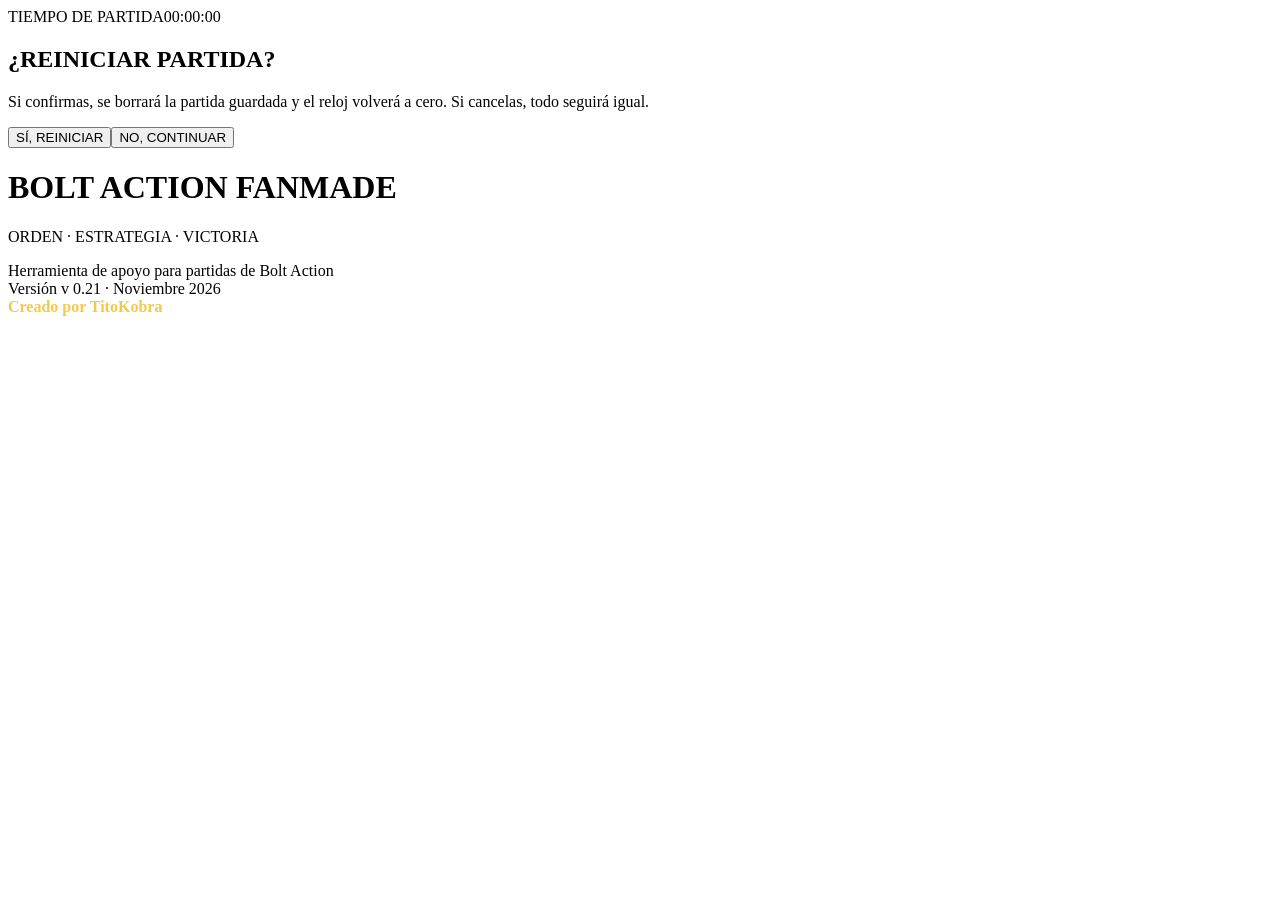
==== commit afe83c80: "Add files via upload" ====
--- a/index.html
+++ b/index.html
@@ -5,215 +5,8 @@
 <meta name="viewport" content="width=device-width, initial-scale=1.0">
 <meta name="theme-color" content="#171a17">
 <title>BOLT ACTION FANMADE</title>
-<style>
-:root{--bg:#171a17;--panel:rgba(18,22,19,.94);--line:#76613b;--gold:#c3a36a;--text:#eee9dc;--muted:#b9b3a5;--green:#626d3d;--red:#985454}
-*{box-sizing:border-box}body{margin:0;color:var(--text);font-family:Arial,Helvetica,sans-serif;background:#111 url('https://warlord-community.warlordgames.com/wp-content/uploads/2024/04/Bolt-Action-Article-Header.jpg') center/cover fixed no-repeat;min-height:100vh}
-body:before{content:"";position:fixed;inset:0;background:linear-gradient(90deg,rgba(0,0,0,.82),rgba(0,0,0,.63)),rgba(0,0,0,.35);z-index:-1}
-button,input{font:inherit}button{cursor:pointer;border:1px solid var(--gold);background:#393629;color:var(--text);padding:13px 18px;border-radius:4px;font-weight:bold;letter-spacing:.04em}button:hover{background:#55482d}button:disabled{opacity:.4;cursor:not-allowed}
-#app{max-width:1100px;margin:auto;padding:22px 16px 40px;min-height:100vh;display:flex;flex-direction:column}
-header{text-align:center;padding:24px 10px 28px}header h1{font-size:clamp(2rem,6vw,4rem);letter-spacing:.12em;margin:0;text-shadow:2px 3px 8px #000}header p{color:var(--gold);letter-spacing:.24em;margin:10px 0 0}
-.panel{background:var(--panel);border:1px solid var(--line);box-shadow:0 12px 32px #0008;padding:22px;border-radius:6px;margin:10px 0}
-h2{color:var(--gold);letter-spacing:.08em;margin:0 0 18px;font-size:1.45rem}h3{color:#d7bd8b;margin:20px 0 8px}.menu-grid{display:grid;grid-template-columns:repeat(auto-fit,minmax(230px,1fr));gap:14px}.menu-button{min-height:110px;font-size:1.05rem;background:linear-gradient(135deg,#3a382c,#24251f);border-width:1px}
-.home-actions{display:flex;gap:12px;flex-wrap:wrap;margin-top:16px}.reset-button{margin-top:18px;background:transparent;border-color:#756b58;color:#bdb5a5;font-size:.82rem;padding:9px 13px}.reset-button:hover{background:#332c22;color:#fff}.back{position:fixed;right:18px;bottom:18px;z-index:5;box-shadow:0 3px 16px #000b}.muted{color:var(--muted)}.hidden{display:none!important}
-input{background:#10120f;color:white;border:1px solid #8a7957;padding:12px;border-radius:4px;width:100%;max-width:360px}
-.field{display:flex;flex-direction:column;gap:7px;margin:12px 0}.field label{color:var(--muted)}
-.scenario-list{display:grid;grid-template-columns:repeat(auto-fit,minmax(245px,1fr));gap:9px}.scenario-list button{text-align:left;background:#282a23;padding:14px}
-.scenario-content{line-height:1.55;white-space:pre-line;color:#e6e1d5}.scenario-content strong{color:#f0d39a}
-.rule-table{width:100%;border-collapse:collapse;margin:10px 0 18px;font-size:.95rem}.rule-table th,.rule-table td{border:1px solid #756344;padding:9px;text-align:left}.rule-table th{background:#383529;color:#e2c48b}.rule-table td{background:#20231e}
-.turn-title{text-align:center;font-size:clamp(2.8rem,9vw,5rem);font-weight:900;letter-spacing:.08em;padding:28px 0;color:#fff}
-.dice-counters{display:grid;grid-template-columns:1fr 1fr;gap:10px}.counter{padding:12px;text-align:center;background:#252820;border:1px solid #696044;border-radius:4px}.counter strong{display:block;font-size:1.8rem;margin-top:5px}
-.draw-area{height:clamp(190px,36vh,310px);display:flex;align-items:center;justify-content:center;position:relative;overflow:hidden;border:1px solid #aaa;border-radius:5px;margin:18px 0;background:#272a22}
-.draw-area .player-name{font-size:clamp(2rem,7vw,4rem);font-weight:900;text-align:center;padding:20px;text-shadow:2px 3px 8px #000}
-.curtain{position:absolute;inset:0;background:#050505;transform:translateY(0);z-index:2}
-.curtain.lift{animation:lift .65s cubic-bezier(.2,.75,.25,1) forwards}.round-finish-area{height:clamp(190px,36vh,310px);display:flex;align-items:center;justify-content:center;position:relative;overflow:hidden;border:1px solid #aaa;border-radius:5px;margin:18px 0;background:#080908}.round-finish-title{font-size:clamp(2rem,7vw,4rem);font-weight:900;text-align:center;padding:20px;color:#fff;letter-spacing:.06em}.round-finish-area .curtain{inset:0}
-@keyframes lift{to{transform:translateY(-105%)}}
-.draw-actions{display:flex;justify-content:center;gap:12px;flex-wrap:wrap}.bottom-note{text-align:center;color:var(--muted);font-size:.9rem;margin-top:14px}.extracted-dice{display:flex;flex-wrap:wrap;justify-content:center;gap:6px;margin:8px 0 10px;max-height:84px;overflow:auto}.extracted-token{display:inline-flex;align-items:center;gap:5px;padding:5px 9px;border-radius:5px;font-size:.76rem;font-weight:800;color:#fff;border:1px solid #d0bd91;box-shadow:0 2px 4px #0004}.extracted-token.p1{background:#59663a}.extracted-token.p2{background:#914b3b}.extracted-empty{font-size:.78rem;color:#e6d9bf;font-style:italic}
-.player-adjust{display:grid;grid-template-columns:48px 1fr 48px;align-items:center;gap:12px;margin:14px 0;background:#262920;padding:12px;border:1px solid #665b40;border-radius:4px}
-.player-adjust button{font-size:1.3rem;padding:8px}.player-adjust .count{text-align:center;font-size:1.5rem;font-weight:bold}.player-adjust .pname{font-weight:bold}
-.choice-row{display:flex;gap:10px;flex-wrap:wrap;margin-top:18px}
-.notice{padding:12px;background:#302d22;border-left:3px solid var(--gold);color:#e9dfc9;margin:12px 0}
-.count-instruction{color:#b45b72;font-weight:700;line-height:1.5}.flank-choice-confirmation{padding:12px;margin:12px 0;background:#302d22;border-left:3px solid #9b4058;color:#c66b83;font-weight:700;line-height:1.5}
-footer{text-align:center;color:#a9a18e;font-size:.8rem;margin-top:auto;padding:25px}
+<link rel="stylesheet" href="css/estilos.css">
 
-
-/* Gestión de flanqueo: elecciones ocultas y revelación individual */
-.flank-choice-grid{display:grid;grid-template-columns:1fr 1fr;gap:12px;margin:18px 0}.flank-choice{min-height:125px;display:flex;flex-direction:column;align-items:center;justify-content:center;gap:8px;background:#292d25;border:2px solid #796b45}.flank-choice.selected{background:#4a5038;border-color:#e1c17f;box-shadow:0 0 0 2px #e1c17f55}.flank-arrow{font-size:2.5rem;line-height:1}.flank-choice span:last-child{font-size:.95rem}@media(max-width:420px){.flank-choice-grid{gap:7px}.flank-choice{padding:10px 5px}}
-.flank-game-tools{margin-top:14px;padding:12px;background:#22261f;border:1px solid #88734d;border-radius:6px;text-align:center}
-.flank-button{width:100%;background:#3b392b;border-color:#c3a36a;font-size:1rem;padding:14px}
-.flank-revealed-list{margin-top:8px;color:#eee2c8}.flank-revealed-list p{margin:6px 0}
-
-/* Eliminacion manual temporal de dados: solo afecta a la bolsa de la ronda actual */
-.dice-remove-action{display:flex;justify-content:center;margin-top:12px}
-.dice-remove-action button{background:#44372b;border-color:#b58c5a;font-size:.88rem;padding:10px 16px}
-.remove-modal{position:fixed;inset:0;z-index:20;background:rgba(0,0,0,.82);display:flex;align-items:center;justify-content:center;padding:18px}
-.remove-modal-card{width:min(100%,420px);background:#20231e;border:1px solid var(--gold);box-shadow:0 14px 45px #000;border-radius:6px;padding:22px;text-align:center}
-.remove-modal-card h2{font-size:1.15rem;margin-bottom:18px}
-.remove-modal-choices{display:grid;gap:10px}
-.remove-modal-choices button{width:100%;min-height:48px}
-.remove-modal-choices button:disabled{opacity:.35}
-.remove-modal-choices .cancel-remove{background:#24251f;border-color:#777;color:#ddd}
-.remove-help{font-size:.82rem;color:var(--muted);line-height:1.4;margin:14px 0 0}
-
-@media(max-width:560px){#app{padding:10px 10px 80px}.panel{padding:16px}.back{right:10px;bottom:10px}.dice-counters{gap:6px}.counter{padding:9px}.player-adjust{grid-template-columns:42px 1fr 42px;gap:8px}}
-
-/* ===== BOLT ACTION FANMADE · tema visual ===== */
-:root{--bg:#171713;--panel:rgba(31,29,23,.94);--line:#a58b5d;--gold:#d6bd8d;--text:#f4ead5;--muted:#d0c4ad;--green:#59663a;--red:#914b3b;}
-body{background:#171713 url("[data-uri]") center center/cover fixed no-repeat;}
-body:before{background:linear-gradient(90deg,rgba(9,12,10,.72),rgba(9,12,10,.48)),linear-gradient(0deg,rgba(0,0,0,.48),transparent 55%);z-index:0;pointer-events:none}
-#app{position:relative;z-index:1;max-width:1180px;padding:18px 18px 28px}
-header{padding:18px 10px 22px}
-header h1{font-family:Impact,'Arial Narrow',Arial,sans-serif;font-stretch:condensed;font-size:clamp(2.5rem,6vw,4.8rem);letter-spacing:.045em;line-height:.98;color:#f5f1e8;text-shadow:3px 4px 0 #151510,0 8px 18px #000;}
-header h1::first-line{color:#fff}
-header p{font-weight:900;color:#f0dfbd;letter-spacing:.12em;text-shadow:2px 3px 5px #000;font-size:clamp(.8rem,2vw,1.1rem)}
-.panel{background:linear-gradient(135deg,rgba(240,222,185,.97),rgba(211,190,151,.96));color:#211d16;border:2px solid #7d6845;border-radius:12px;box-shadow:0 12px 30px #0009,inset 0 0 24px #fff4;padding:22px}
-.panel h2{background:linear-gradient(90deg,#28251e,#40392b);color:#fff3d8;border:1px solid #8a744c;border-radius:5px;text-align:center;padding:12px 10px;font-family:Impact,'Arial Narrow',Arial,sans-serif;letter-spacing:.07em;text-shadow:1px 2px 3px #000}
-.panel h3{color:#493a24}.panel .field label{color:#352b1e;font-weight:800}.panel .field{color:#352b1e}
-.menu-grid{grid-template-columns:repeat(auto-fit,minmax(235px,1fr));gap:13px}
-.menu-button,button{border:1px solid #c2aa78;border-radius:10px;color:#fff8e8;background:linear-gradient(145deg,#647348,#303b24);box-shadow:0 4px 0 #25291c,0 7px 12px #0004;text-shadow:1px 2px 2px #000;transition:transform .12s,filter .12s}
-button:hover{background:linear-gradient(145deg,#788858,#3b492a);filter:brightness(1.08);transform:translateY(-1px)}
-.menu-button{min-height:84px;font-size:1.12rem;letter-spacing:.04em}
-.home-panel{max-width:760px;margin:0 auto;background:linear-gradient(180deg,rgba(23,24,19,.55),rgba(20,22,17,.86));border:1px solid #9b855c;color:#fff;backdrop-filter:blur(2px)}
-.home-panel .menu-button{min-height:76px;font-size:1.15rem}
-.home-actions{justify-content:center}
-.home-actions button{min-width:220px}
-.scenario-list button{text-align:left;background:linear-gradient(90deg,#f8edda,#dfcba6);color:#211d16;text-shadow:none;border:1px solid #a78d61;box-shadow:0 2px 4px #0002;border-radius:5px}
-.scenario-content{color:#211d16;line-height:1.58;font-weight:500}
-.rule-table th{background:#3d382b;color:#f5e5c4}.rule-table td{background:#f0e2c7;color:#211d16}
-input{background:#fff8ec;color:#211d16;border:1px solid #947b51}
-.counter{background:linear-gradient(145deg,#343c2b,#1c241a);border:1px solid #9d895f;color:#fff5df;border-radius:9px;box-shadow:0 4px 12px #0004}
-.counter strong{font-size:clamp(1.5rem,4vw,2rem)}
-.draw-area,.round-finish-area{border:2px solid #c3a875;border-radius:10px;box-shadow:inset 0 0 30px #0008,0 5px 15px #0005}.draw-area .player-name{color:#fff;position:relative;z-index:1;text-shadow:2px 3px 8px #000}.round-finish-title{position:relative;z-index:3;color:#fff!important;text-shadow:2px 3px 8px #000}.round-finish-area .curtain{z-index:2}
-.draw-actions button{min-width:190px;min-height:60px;font-size:1rem}
-.draw-actions button[data-action="end-round"]{background:linear-gradient(145deg,#a64e36,#65291f)}
-.player-adjust{background:#333b29;color:#fff;border:1px solid #a58b5d;border-radius:9px}
-.player-adjust .pname{color:#f1dfb9}
-.notice{background:#eee0c2;color:#322719;border-left-color:#8a7047}
-footer{color:#f2e7d2;text-shadow:1px 2px 4px #000}
-.nav-stack{position:fixed;left:12px;top:14px;z-index:30;display:flex;flex-direction:column;gap:6px}
-.nav-button{width:76px;height:42px;min-height:42px;padding:4px 5px;display:flex;align-items:center;justify-content:center;gap:5px;font-size:.62rem;letter-spacing:.02em;border-radius:7px;background:linear-gradient(145deg,#68764b,#303a25)}
-.nav-icon{font-size:1.12rem;line-height:1;font-weight:900}
-#view{position:relative}
-@media(min-width:561px){#view{padding-left:78px}}
-@media(max-width:560px){
- #app{padding:8px 8px 18px;min-height:100svh}
- header{padding:8px 6px 14px}
- body[data-screen="home"] header{padding:18px 6px 20px}
- body:not([data-screen="home"]) header{display:none}
- header h1{font-size:2.25rem;letter-spacing:.02em}
- header p{font-size:.78rem;letter-spacing:.08em;margin-top:7px}
- .panel{padding:13px;border-radius:9px;margin:8px 0}
- .panel h2{font-size:1.15rem;padding:9px 6px;margin-bottom:12px}
- .home-panel{margin-top:0;padding:15px}
- .home-panel .menu-grid{grid-template-columns:1fr;gap:11px}
- .home-panel .menu-button{min-height:62px;font-size:1rem}
- .nav-stack{position:static;margin:0 0 8px 0;display:flex;flex-direction:column;align-items:flex-start;gap:4px}
- .nav-button{width:70px;height:34px;min-height:34px;font-size:.58rem}
- .nav-icon{font-size:1rem}
- #view{padding:0}
- body[data-screen="draw"] #app{padding:6px 8px 12px}
- /* En la pantalla de extracción, la navegación queda en el flujo normal,
-    siempre debajo del botón principal y sin superponerse al contenido. */
- body[data-screen="draw"] .nav-stack{position:static;top:auto;left:auto;z-index:1;margin:10px auto 0;display:flex;flex-direction:column;align-items:center;gap:5px;width:max-content}
- body[data-screen="draw"] .nav-button{width:62px;height:30px;min-height:30px;font-size:.52rem}
- body[data-screen="draw"] .panel{padding:8px;margin:0;min-height:0;display:flex;flex-direction:column;justify-content:flex-start;gap:7px}
- body[data-screen="draw"] .dice-counters{gap:6px}
- body[data-screen="draw"] .counter{padding:7px 4px;font-size:.8rem}
- body[data-screen="draw"] .counter strong{font-size:1.35rem;margin-top:2px}
- body[data-screen="draw"] .draw-area{height:21svh;min-height:105px;max-height:170px;margin:5px 0}
- body[data-screen="draw"] .draw-area .player-name{font-size:2rem;padding:8px}
- body[data-screen="draw"] .draw-actions{margin:3px 0}
- body[data-screen="draw"] .draw-actions button{width:100%;min-height:48px;padding:9px}
- body[data-screen="draw"] .bottom-note{font-size:.75rem;margin:0 0 2px}
- body[data-screen="draw"] footer{display:none}
- .scenario-list{grid-template-columns:1fr}
- .choice-row{gap:7px}
- .choice-row button{flex:1}
- footer{padding:14px 4px;font-size:.7rem}
-}
-
-
-/* v0.13: iconografía uniforme y contador de dados extraídos */
-.rule-menu-button{display:flex;align-items:center;gap:16px;text-align:left;padding:16px 18px;min-height:92px}
-.rule-menu-icon{width:48px;height:48px;flex:0 0 48px;color:#d6bd8d;display:grid;place-items:center}
-.rule-menu-icon svg{width:44px;height:44px;display:block;stroke:currentColor;fill:none;stroke-width:2.4;stroke-linecap:round;stroke-linejoin:round}
-.rule-menu-label{font-size:1rem;font-weight:800;letter-spacing:.035em}
-.extracted-summary{margin:9px 0 10px;padding:10px 12px;text-align:center;background:#eee2c8;border:1px solid #bda77b;border-radius:5px;color:#17140f;font-weight:900;font-size:.95rem;line-height:1.35}
-.extracted-summary strong{color:#000;font-weight:900}
-@media(max-width:560px){.rule-menu-button{min-height:76px;padding:12px}.rule-menu-icon{width:40px;height:40px;flex-basis:40px}.rule-menu-icon svg{width:38px;height:38px}.extracted-summary{font-size:.82rem;padding:8px 6px;margin:5px 0}}
-
-/* v0.15: corrección del contenedor de extracción; panel a ancho completo y navegación debajo */
-.rule-menu-button{display:flex;align-items:center;justify-content:flex-start;text-align:left;padding:16px 18px;min-height:76px}
-.rule-menu-label{font-size:1rem;font-weight:800;letter-spacing:.035em}
-@media(max-width:560px){
- body[data-screen="draw"]{height:100svh;min-height:100svh;overflow:hidden}
- body[data-screen="draw"] #app{height:100svh;min-height:100svh;max-height:100svh;padding:8px 9px;gap:0;overflow:hidden}
- body[data-screen="draw"] header,body[data-screen="draw"] footer{display:none}
- body[data-screen="draw"] #view{flex:1 1 auto;min-height:0;width:100%;display:flex;flex-direction:column;overflow:hidden}
- body[data-screen="draw"] .panel{flex:1 1 auto;min-width:0;min-height:0;width:100%;height:auto;margin:0;padding:10px;display:flex;flex-direction:column;justify-content:flex-start;gap:10px;overflow:hidden}
- body[data-screen="draw"] .dice-counters{flex:0 0 auto;grid-template-columns:1fr 1fr;gap:8px}
- body[data-screen="draw"] .counter{padding:10px 5px;font-size:.9rem;min-width:0;overflow-wrap:anywhere}
- body[data-screen="draw"] .counter strong{font-size:clamp(1.5rem,7vw,2.2rem);margin-top:4px}
- body[data-screen="draw"] .counter small{font-size:.78rem}
- body[data-screen="draw"] .draw-area{flex:1 1 auto;height:auto;min-height:0;max-height:none;margin:0;display:flex}
- body[data-screen="draw"] .draw-area .player-name{font-size:clamp(2rem,9vw,3.6rem);padding:12px;overflow-wrap:anywhere}
- body[data-screen="draw"] .extracted-summary{flex:0 0 auto;margin:0;padding:10px 7px;font-size:.88rem}
- body[data-screen="draw"] .draw-actions{flex:0 0 auto;margin:0}
- body[data-screen="draw"] .draw-actions button{width:100%;min-height:54px;padding:12px;font-size:1rem}
- body[data-screen="draw"] .nav-stack{position:static;flex:0 0 auto;align-self:center;margin:4px auto 0;display:flex;flex-direction:column;align-items:center;justify-content:center;gap:5px;width:max-content;padding-top:1px}
- body[data-screen="draw"] .nav-button{width:76px;height:34px;min-height:34px;font-size:.58rem;padding:4px 6px}
- body[data-screen="draw"] .nav-icon{font-size:.9rem}
- body[data-screen="draw"] .bottom-note{display:none}
- .rule-menu-button{min-height:62px;padding:13px 15px;justify-content:center;text-align:center}
- .rule-menu-label{font-size:.95rem}
-}
-
-.resume-notice{margin:0 auto 12px;padding:10px 16px;max-width:360px;border:1px solid #a99a70;border-radius:7px;color:#fff0d2;text-align:center;display:flex;flex-direction:column;gap:3px;box-shadow:0 3px 8px #0003}.resume-notice.player-1{background:linear-gradient(145deg,#626d3d,#3d482c)}.resume-notice.player-2{background:linear-gradient(145deg,#985454,#66352f)}.resume-notice span{font-size:.7rem;letter-spacing:.13em;font-weight:800}.resume-notice strong{font-size:1.25rem;letter-spacing:.06em}
-/* Facciones: presentación tipo misión, con pergamino y cabeceras verde oliva. */
-.faction-index .scenario-list{display:grid;grid-template-columns:repeat(auto-fit,minmax(230px,1fr));gap:12px}
-.faction-index .scenario-list button{min-height:62px;font-weight:900;letter-spacing:.035em}
-.faction-page{padding:18px;}
-.faction-page-heading{background:linear-gradient(145deg,#657348,#465331);color:#f4e9d0;border:1px solid #8c956a;border-radius:8px;padding:16px 18px;margin-bottom:16px;text-align:left;box-shadow:inset 0 0 18px #ffffff12}
-.faction-page-heading span{font-size:.72rem;font-weight:800;letter-spacing:.12em;color:#e5ddc8}
-.faction-page-heading h2{margin:7px 0 5px!important;padding:0!important;border:0!important;background:none!important;text-align:left!important;color:#fff0d2!important;font-size:clamp(1.55rem,4vw,2.25rem);text-shadow:1px 2px 3px #25291c!important}
-.faction-page-heading small{font-size:.72rem;font-weight:800;letter-spacing:.1em;color:#e5ddc8}
-.faction-rules{display:flex;flex-direction:column;gap:13px}
-.faction-card{background:linear-gradient(135deg,#f0e5ce,#dfcfad);border:1px solid #a78d61;border-radius:7px;padding:12px 13px;color:#211d16;box-shadow:0 3px 8px #0002,inset 0 0 12px #fff5}
-.faction-card-title{background:linear-gradient(145deg,#647348,#465331);color:#fff0d2;border:1px solid #89936a;border-radius:4px;padding:10px 11px;margin-bottom:10px;line-height:1.35;display:flex;flex-wrap:wrap;align-items:baseline;gap:5px 9px}
-.faction-card-title strong{font-family:Impact,'Arial Narrow',Arial,sans-serif;letter-spacing:.045em;font-size:1.12rem;font-weight:normal}
-.faction-card-title em{font-size:.72rem;font-weight:500;text-transform:lowercase;color:#f0e6ce}
-.faction-card-text{font-size:.98rem;line-height:1.58;white-space:normal;color:#211d16}
-.faction-national{background:linear-gradient(145deg,#647348,#465331);border:1px solid #89936a;border-radius:7px;padding:14px 15px;color:#f0e6ce;box-shadow:inset 0 0 18px #ffffff12}
-.faction-national h3{margin:0 0 9px;color:#fff0d2;font-family:Impact,'Arial Narrow',Arial,sans-serif;letter-spacing:.045em;font-size:1.25rem;font-weight:normal}
-.faction-national p{margin:0;color:#f0e6ce;line-height:1.55;font-size:.94rem}
-@media(max-width:560px){.faction-page{padding:11px}.faction-page-heading{padding:13px}.faction-card{padding:10px}.faction-card-title{padding:9px}.faction-card-title strong{font-size:1rem}.faction-card-title em{font-size:.67rem}.faction-card-text{font-size:.94rem;line-height:1.52}.faction-national{padding:12px}.faction-index .scenario-list{grid-template-columns:1fr}}
-
-
-/* Reloj global de partida v0.17: permanece visible en todas las pantallas */
-#globalClock{position:fixed;top:12px;right:14px;z-index:30;min-width:126px;padding:8px 13px;text-align:center;background:rgba(8,10,8,.94);border:1px solid #b99a61;border-radius:8px;box-shadow:0 4px 14px #000a;color:#fff;pointer-events:none}
-#globalClock .clock-label{display:block;font-size:.62rem;letter-spacing:.13em;color:#d8c49b;font-weight:800}
-#globalClock .clock-value{display:block;font-size:1.35rem;line-height:1.25;font-weight:900;font-variant-numeric:tabular-nums;letter-spacing:.06em;color:#fff}
-#globalClock.warning .clock-value{color:#ffe36a}
-#globalClock.danger .clock-value{color:#ff5148;animation:clockBlink .8s steps(2,start) infinite}
-@keyframes clockBlink{to{visibility:hidden}}
-.reset-confirm-modal{position:fixed;inset:0;z-index:60;background:rgba(0,0,0,.84);display:none;align-items:center;justify-content:center;padding:18px}
-.reset-confirm-modal.open{display:flex}
-.reset-confirm-card{width:min(100%,430px);padding:24px;background:linear-gradient(145deg,#29271f,#171a16);border:2px solid #c3a36a;border-radius:10px;text-align:center;box-shadow:0 18px 55px #000}
-.reset-confirm-card h2{color:#f0d39a;margin:0 0 12px}
-.reset-confirm-card p{color:#eee5d2;line-height:1.5}
-.reset-confirm-actions{display:grid;grid-template-columns:1fr 1fr;gap:12px;margin-top:20px}
-.reset-confirm-actions button{min-height:52px}
-.reset-confirm-actions .cancel-reset{background:linear-gradient(145deg,#55534b,#34342f)}
-@media(max-width:560px){#globalClock{top:7px;right:7px;min-width:100px;padding:6px 9px}#globalClock .clock-label{font-size:.54rem}#globalClock .clock-value{font-size:1.12rem}header{padding-top:55px}.reset-confirm-actions{grid-template-columns:1fr}}
-
-/* v0.19: menú y fichas de tipos de despliegue */
-.deployment-roll-prompt{text-align:center;font-weight:900;font-size:1.15rem;letter-spacing:.08em;color:#4a3b24;background:#ead9b7;border:1px solid #92764b;border-radius:6px;padding:14px;margin:8px 0 16px}
-.deployment-options{display:grid;gap:12px}
-.deployment-options .menu-button{min-height:70px;text-align:left;padding:16px}
-.deployment-rule-card{background:linear-gradient(135deg,#f7ecd5,#e3d0aa);border:2px solid #806944;border-radius:8px;padding:14px;box-shadow:inset 0 0 18px #fff7}
-.deployment-rule-card h2{margin:0 0 14px}
-.deployment-rule-card .scenario-content{white-space:normal;line-height:1.42;word-spacing:normal;letter-spacing:normal}.deployment-rule-card .scenario-content{display:block}.deployment-rule-card .scenario-content br{display:none}
-@media(max-width:560px){.deployment-rule-card{padding:9px}.deployment-rule-card .scenario-content{font-size:.92rem;line-height:1.38}}
-</style>
 </head>
 <body>
 <div id="globalClock" aria-live="off"><span class="clock-label">TIEMPO DE PARTIDA</span><span class="clock-value" id="clockValue">00:00:00</span></div>
@@ -229,450 +22,7 @@
 <main id="view"></main>
 <footer>Herramienta de apoyo para partidas de Bolt Action<br>Versión v 0.21 · Noviembre 2026<br><strong style="color:#f2c94c;font-weight:800;">Creado por TitoKobra</strong></footer>
 </div>
-<script>
-const $ = s => document.querySelector(s);
-const view = $('#view');
-const scenarioGroups = {
-"ESCENARIOS JUEGO BASE": [],
-"PACK MISIONES 26 27": [
-["1","BUSCAR Y DESTRUIR / SEEK AND DESTROY",`OBJETIVO\nAmbos bandos intentan infligir el máximo daño posible al enemigo y preservar sus propias fuerzas.\n\nPUNTUACIÓN Y VICTORIA\n1 punto por cada unidad enemiga destruida. Si un jugador obtiene al menos 2 puntos más que su rival, consigue una victoria clara. En caso contrario, empate.\n\nDESPLIEGUE\nZona: Tirar en tabla. Tipo: Tirar en tabla.\n\nREGLAS ESPECIALES\nDespliegue avanzado: Sí
-Flanqueo: Sí
-Despliegue oculto: No
-Bombardeo preliminar: No`],
-["2","POSICIONES CLAVE / KEY POSITION",`OBJETIVO\nSe determina el número de objetivos con una tirada de D3 + 4. Se utilizan marcadores redondos de 25 mm. Los jugadores tiran un dado; el resultado más alto coloca el primer objetivo y después se alternan.\n\nLos objetivos deben estar separados al menos 12” entre sí y a 6” o más de los bordes. No bloquean línea de visión ni afectan al movimiento.\n\nCONTROL\nUna unidad de infantería o artillería debe terminar su activación a 3” o menos del objetivo y no puede haber unidades enemigas de ningún tipo a esa distancia. El control es Sticky: permanece hasta el final o hasta que el enemigo lo recapture.\n\nVICTORIA\nGana quien controle más objetivos. Si ambos controlan el mismo número, empate.\n\nDESPLIEGUE\nZona: Tirar en tabla
-Tipo: Tirar en tabla.\n\nREGLAS ESPECIALES\nDespliegue avanzado: Sí
-Flanqueo: Sí
-Despliegue oculto: No
-Bombardeo preliminar: No`],
-["3","RUPTURA / BREAKTHROUGH",`OBJETIVO\nIntroducir unidades en la zona de despliegue enemiga (DBZ) o sacarlas de la mesa por el borde enemigo. Una unidad puede salir deliberadamente por ese borde mediante una orden de Avanzar o Correr; todos sus modelos deben tocar el borde.\n\nREGLAS DE ESCENARIO\nNo se permiten reservas. Si se obtiene Niebla de Guerra al determinar el despliegue, se vuelve a tirar.\n\nPUNTUACIÓN\n1 punto por cada unidad completamente dentro de la DBZ enemiga. 3 puntos por cada unidad que abandone la mesa por el borde enemigo con todos sus modelos tocando el borde. Una diferencia de 2 puntos o más supone victoria clara; si no, empate.\n\nDESPLIEGUE\nZona: Tirar en tabla
-Tipo: Tirar en tabla. Niebla de Guerra: no permitida · Reservas: no permitidas.\n\nREGLAS ESPECIALES\nDespliegue avanzado: Sí
-Flanqueo: Sí
-Despliegue oculto: No
-Bombardeo preliminar: No`],
-["4","ALTO SECRETO / TOP SECRET",`OBJETIVO\nColoca un marcador de maletín de 25 mm en el centro de la mesa. Se considera terreno intransitable, pero no bloquea línea de visión ni proporciona cobertura.\n\nUna unidad de infantería puede recogerlo mediante Avanzar o Correr y terminar tocándolo, o entrando en la sección de edificio que lo contenga. El marcador viaja con la unidad. Si muere el portador, otro modelo de la misma unidad lo recoge; si la unidad es destruida o retirada, queda en el lugar. Si se pierde en un asalto, la unidad vencedora puede recogerlo inmediatamente. Si queda en terreno intransitable, se recupera tocando ese terreno.\n\nEl portador puede salir por el borde de su propia DBZ mediante Avanzar o Correr, con todos los modelos tocando el borde. Todas las unidades, incluidos infiltradores, deben desplegarse a más de 12” del maletín o edificio. No se puede recoger en turno 1 salvo desembarcando de un transporte suficientemente próximo.\n\nVICTORIA (elegir una modalidad; no combinar)\nCasual: gana quien se lleva el objetivo; si nadie lo consigue, empate.\nTorneo/Liga: 1 punto por unidad destruida y 5 puntos por destruir la base enemiga.\n\nDESPLIEGUE\nZona: Tirar en tabla
-Tipo: Tirar en tabla.\n\nREGLAS ESPECIALES\nDespliegue avanzado: Sí
-Flanqueo: Sí
-Despliegue oculto: No
-Bombardeo preliminar: No`],
-["5","DEMOLICIÓN / DEMOLITION",`PREPARACIÓN\nTras determinar zonas y tipo de despliegue, ambos jugadores tiran. El perdedor coloca un marcador de base en su DBZ, a no más de 20” de la línea central. El otro jugador hace lo mismo. Marcadores redondos de 25 mm.\n\nTodas las unidades, incluidos infiltradores, deben desplegarse al menos a 18” de la base enemiga.\n\nDESTRUIR LA BASE\nAl final de cualquier turno, cada unidad propia de infantería o artillería que no esté Down ni embarcada y esté a 3” o menos de la base enemiga puede tirar un dado, incluso si hay enemigos a esa distancia. Con 4+ destruye la base. Modificadores: +1 Veterano o Ingenieros (acumulativos); -1 Inexperto.\n\nVICTORIA (elegir una modalidad; no combinar)\nCasual: gana quien destruye la base enemiga; la partida termina ese turno. Empate si ninguno la destruye o ambos lo hacen en el mismo turno.\nTorneo/Liga: 1 punto por unidad destruida y 5 puntos por destruir la base enemiga.\n\nDESPLIEGUE\nZona: Tirar en tabla
-Tipo: Tirar en tabla.\n\nREGLAS ESPECIALES\nDespliegue avanzado: Sí
-Flanqueo: Sí
-Despliegue oculto: No
-Bombardeo preliminar: No`],
-["6","RESISTIR HASTA SER RELEVADO / HOLD UNTIL RELIEVED",`OBJETIVO\nColoca un marcador de 25 mm en el centro de la mesa. Debe controlarse al final de la partida.\n\nCONTROL\nUna unidad de infantería o artillería debe terminar su activación a 3” o menos y no puede haber enemigos de ningún tipo a esa distancia. El control es Sticky.\n\nVICTORIA\nGana quien controle el objetivo central al final de la partida.\n\nDESPLIEGUE\nZona: Tirar en tabla
-Tipo: Tirar en tabla.\n\nREGLAS ESPECIALES\nDespliegue avanzado: Sí
-Flanqueo: Sí
-Despliegue oculto: No
-Bombardeo preliminar: No`],
-["7","DOBLE ENVOLVIMIENTO / ENVELOPMENT",`PREPARACIÓN Y OBJETIVO\nLos jugadores tiran; el resultado más alto elige atacante o defensor. El atacante intenta introducir unidades en la DBZ del defensor o sacarlas por el borde enemigo; el defensor debe detenerlo.\n\nEl turno 1 el atacante introduce su primera oleada. La partida dura 6 turnos; al final del turno 6, con 1–3 termina y con 4–6 se juega un turno adicional.\n\nPUNTUACIÓN\nAtacante: 1 punto por unidad enemiga destruida; 2 puntos por cada unidad propia que termine dentro de la DBZ defensora, aunque sea parcialmente; 3 puntos por cada unidad propia que salga por el borde enemigo con todos sus modelos tocándolo.\nDefensor: 2 puntos por cada unidad enemiga destruida.\nUna diferencia de 2 puntos o más supone victoria clara; si no, empate.\n\nDESPLIEGUE\nDefensor: elige lado y despliega al menos la mitad de sus unidades en su DBZ; puede usar Despliegue Oculto. El resto queda en reserva.\nAtacante: no despliega al inicio; elige al menos la mitad de su fuerza como primera oleada (puede elegir todas); el resto queda en reserva.\n\nREGLAS ESPECIALES\nDespliegue avanzado: Sí
-Flanqueo: Sí
-Despliegue oculto: solo defensor
-Bombardeo preliminar: solo atacante`],
-["8","CAZA HUMANA / MANHUNT",`PREPARACIÓN\nLos jugadores tiran; el resultado más alto elige atacante o defensor. El atacante debe capturar al oficial de mayor rango del defensor. Si hay varios del mismo rango, se elige el de mayor coste en puntos; si siguen empatados, los jugadores acuerdan el objetivo. El defensor debe desplegarlo, no puede dejarlo en reserva.\n\nCAPTURA\nUna unidad de infantería debe asaltar en combate cuerpo a cuerpo a la unidad del oficial y destruirla.\n\nEl turno 1 el atacante introduce su primera oleada. La partida dura 6 turnos; al final del turno 6, 1–3 termina y 4–6 añade un turno.\n\nVICTORIA (elegir una modalidad; no combinar)\nCasual: si la unidad del oficial es destruida en combate cuerpo a cuerpo, gana el atacante. Si termina la partida y el oficial sigue vivo, gana el defensor. Si muere de otra forma, empate.\nTorneo/Liga: 1 punto por unidad destruida y 5 puntos por matar al oficial en combate cuerpo a cuerpo.\n\nDESPLIEGUE\nDefensor: elige lado y despliega la mitad de sus unidades (redondeando hacia abajo) a 12” del centro; puede usar Despliegue Oculto. El resto en reserva. El oficial debe estar entre las unidades desplegadas. Todos los vehículos quedan en reserva.\nAtacante: no despliega inicialmente; elige la mitad (redondeando hacia arriba) como primera oleada; resto en reserva.\n\nREGLAS ESPECIALES\nDespliegue avanzado: Sí
-Flanqueo: Niebla de Guerra/Combate Confuso
-Despliegue oculto: solo defensor
-Bombardeo preliminar: solo atacante.\nNiebla de Guerra/Combate Confuso: las reservas pueden entrar por cualquier borde excepto por el borde desde el que haya entrado la última reserva enemiga ese mismo turno. La restricción se reinicia al comienzo del siguiente turno.`],
-["9","GUERRA TOTAL",`PREPARACIÓN\nCada jugador tira. Empezando por el resultado más alto, colocan un objetivo en un cuadrante neutral, a más de 12” de su propia DBZ y a 18” del otro objetivo. Cada jugador despliega al menos la mitad de su ejército; puede dejar hasta la mitad en reserva/flanqueo, redondeando hacia abajo. Los infiltradores deben estar a más de 18” de los objetivos.\n\nLos objetivos se controlan como en Posiciones Clave. La partida dura 6 turnos; al final del turno 6, 1–3 termina y 4–6 añade un turno.\n\nPUNTUACIÓN\n1 punto por unidad de infantería; 2 puntos por tenientes, vehículos de piel blanda y artillería; 3 puntos por vehículos con blindaje 7+ y capitanes; 5 puntos por controlar objetivos. Se necesita una diferencia de 3 puntos o más para ganar.\n\nDESPLIEGUE\nZona: Cuadrantes
-Tipo: Posiciones preparadas + Reservas.\n\nREGLAS ESPECIALES\nDespliegue avanzado: Sí
-Flanqueo: Sí
-Despliegue oculto: solo defensor
-Bombardeo preliminar: solo atacante`],
-["10","PENETRATING STRIKE",`PREPARACIÓN\nLos jugadores tiran; el resultado más alto elige un borde largo. Cada uno despliega al menos el 50% de su ejército (redondeando hacia arriba); el resto queda en reserva. Se coloca en la bolsa un dado de orden por cada unidad desplegada. Las unidades se despliegan hasta 12” de su propio borde.\n\nOBJETIVO Y DESARROLLO\nRomper las líneas enemigas e introducir unidades en la DBZ rival. La partida comienza normalmente; las reservas entran por la propia DBZ y el flanqueo sigue las reglas habituales. Dura 6 turnos; al final del turno 6, un jugador tira: 4–6 añade turno, 1–3 termina.\n\nPUNTUACIÓN\n1 punto por cada unidad propia que termine fuera de ambas DBZ; 3 puntos por cada unidad propia que termine dentro de la DBZ enemiga (solo cuenta si más del 50% de los modelos están dentro); 1 punto por cada dado de orden enemigo perdido. Diferencia de 3 o más para ganar; si no, empate.\n\nDESPLIEGUE\nZona: Borde largo
-Tipo: Posiciones preparadas + Reservas.\n\nREGLAS ESPECIALES\nDespliegue avanzado: Sí
-Flanqueo: Sí
-Despliegue oculto: Sí
-Bombardeo preliminar: No`],
-["11","CAPTURAR POSICIONES / LAND GRAB / SECTORES",`PREPARACIÓN Y DESPLIEGUE\nDivide la mesa en cuatro cuadrantes. El resultado más alto elige borde largo y un cuadrante de su lado. Cada jugador puede dejar hasta la mitad de su ejército en reserva (redondeando hacia abajo). Despliegan el resto. Se coloca un dado de orden por cada unidad que no esté en reserva y deba desplegarse.\n\nSe extraen dados uno a uno. El jugador cuyo dado salga despliega completamente una unidad en su cuadrante, al menos a 12” del centro de la mesa. Puede usar Despliegue Oculto. Se repite hasta desplegar todas las unidades no reservadas.\n\nLa partida dura 6 turnos; al final del turno 6, 1–3 termina y 4–6 añade un turno.\n\nPUNTUACIÓN\n1 punto por unidad enemiga destruida; 1 punto por cada unidad propia completamente dentro de uno de los dos cuadrantes neutrales; 3 puntos por cada unidad propia completamente dentro del cuadrante enemigo. Si una unidad queda repartida entre cuadrantes, cuenta el cuadrante donde esté la mayoría de sus modelos (o la posición de la peana en unidades de un solo modelo). Diferencia de 2 o más para ganar; si no, empate.\n\nDESPLIEGUE\nZona: Cuadrantes
-Tipo: Posiciones preparadas + Reservas.\n\nREGLAS ESPECIALES\nDespliegue avanzado: Sí
-Flanqueo: No
-Despliegue oculto: Sí
-Bombardeo preliminar: Sí`],
-["12","¡RODEADOS! / SURROUNDED",`PREPARACIÓN\nLos jugadores tiran; el resultado más alto elige atacante o defensor. El defensor elige lado y despliega la mitad de sus unidades (redondeando hacia abajo) a 12” del centro; puede usar Despliegue Oculto. El resto queda en reserva. El atacante no despliega inicialmente; asigna la mitad (redondeando hacia arriba) a la primera oleada y el resto a reserva.\n\nOBJETIVO Y DURACIÓN\nAmbos intentan destruir al enemigo preservando sus fuerzas. En el turno 1 el atacante introduce su primera oleada. La partida dura inicialmente 6 turnos; al final del turno 6, 1–3 termina y 4–6 añade un turno.\n\nPUNTUACIÓN\n1 punto por cada unidad enemiga destruida. Diferencia de 2 o más para ganar; si no, empate.\n\nDESPLIEGUE\nAtacante: Encuentro comprometido / Primera oleada + Reservas.\nDefensor: Despliegue sobre mesa + Reservas.\n\nREGLAS ESPECIALES\nDespliegue avanzado: Sí
-Flanqueo: Niebla de Guerra/Combate Confuso
-Despliegue oculto: solo atacante
-Bombardeo preliminar: solo defensor.\nNiebla de Guerra/Combate Confuso: las reservas pueden entrar por cualquier borde excepto por el borde desde el que haya entrado la última reserva enemiga ese mismo turno. La restricción se reinicia al comienzo del siguiente turno.`],
-["13","COLINA DEL DESCONSUELO",`PREPARACIÓN\nColoca tres objetivos de 25 mm: uno en el centro. Los jugadores tiran; el resultado más alto elige atacante o defensor. El defensor elige un cuadrante y coloca allí uno de los objetivos restantes, al menos a 15” del centro y 6” de cualquier borde. El atacante coloca el último objetivo en el cuadrante diagonalmente opuesto, con las mismas restricciones.\n\nEl defensor despliega en su cuadrante una unidad de infantería y otra de infantería o artillería, ambas al menos a 12” del centro. Designa hasta la mitad del resto de su ejército como primera oleada; lo demás queda en reserva. El atacante hace lo mismo en su cuadrante. En el turno 1 ambos introducen su primera oleada.\n\nDURACIÓN Y PUNTUACIÓN\n6 turnos; al final del turno 6, 4–6 añade turno y 1–3 termina. 1 punto por cada dado de orden enemigo perdido; 1 punto por controlar el objetivo de la propia DBZ; 5 puntos por el objetivo central; 10 puntos por el objetivo de la DBZ rival. Diferencia de 3 o más para ganar; si no, empate.\n\nCONTROL\nInfantería/artillería a 3” del objetivo y sin enemigos a esa distancia. Los vehículos no controlan, pero pueden negar el control si están a 3” del borde.\n\nDESPLIEGUE\nZona: Cuadrantes
-Tipo: Encuentro comprometido / Primera oleada + Reservas.\n\nREGLAS ESPECIALES\nDespliegue avanzado: Sí
-Flanqueo: Sí
-Despliegue oculto: Sí
-Bombardeo preliminar: No`],
-["14","NUTS / COJONES",`PREPARACIÓN\nColoca cinco objetivos de 25 mm. Uno va en el centro. Los jugadores tiran; el resultado más alto elige cuadrante y coloca uno de los cuatro restantes. Se alternan colocando los otros tres, uno por cuadrante. Cada objetivo debe estar al menos a 6” de los bordes y a 12” de los demás. Después vuelven a tirar; el ganador elige atacante o defensor.\n\nEl defensor elige lado y despliega hasta la mitad de su ejército (redondeando hacia arriba) a 6” de su borde; el resto queda en reserva. El atacante hace lo mismo.\n\nDURACIÓN Y VICTORIA\n6 turnos; al final del turno 6, 4–6 añade turno y 1–3 termina. Gana quien controle más objetivos. Si hay empate o nadie controla, empate.\n\nCONTROL\nInfantería, artillería o transporte con tropas embarcadas a 3” del borde del objetivo y sin unidades enemigas de ningún tipo a esa distancia.\n\nDESPLIEGUE\nZona: Borde largo
-Tipo: Posiciones preparadas + Reservas.\n\nREGLAS ESPECIALES\nDespliegue avanzado: Sí
-Flanqueo: Sí
-Despliegue oculto: Sí
-Bombardeo preliminar: No`],
-["15","CONTROLAR Y MANTENER",`ESCENARIO\nAmbos jugadores tiran; el resultado más alto elige atacante o defensor. Comenzando por el defensor, colocan por turnos un objetivo en su propio cuadrante y después uno en el cuadrante del oponente.\n\nCOLOCACIÓN DE OBJETIVOS\nAl menos a 8” de cualquier borde de la mesa, a 8” de la línea central y a 8” de cualquier otro objetivo.\n\nDESPLIEGUE\nTras colocar objetivos, el defensor y después el atacante eligen la mitad de su ejército (redondeando hacia abajo) para dejarla en reserva. El resto se despliega en sus respectivas zonas, al menos a 12” del centro. Comenzando por el defensor, alternan desplegando una unidad cada vez. Después se resuelven los despliegues avanzados y las reservas llegan durante la partida.\n\nDURACIÓN\n6 turnos; al final del turno 6, 1–3 termina y 4–6 añade un turno.\n\nPUNTUACIÓN Y CONTROL\nCada objetivo controlado vale 3 puntos; cada unidad enemiga destruida, 1 punto; cada unidad enemiga blindada destruida, 2 puntos. Diferencia de 2 o más para ganar; si no, empate. Solo infantería y artillería desmontadas capturan. Un objetivo está disputado si hay infantería o artillería desmontada enemiga a 3” del borde.\n\nDESPLIEGUE\nZona: Borde largo
-Tipo: Posiciones preparadas adaptado + Reservas.\n\nREGLAS ESPECIALES\nDespliegue avanzado: Sí
-Flanqueo: Sí
-Despliegue oculto: Sí
-Bombardeo preliminar: No`],
-["16","OBJETIVOS PRECISOS / TIMELY OBJECTIVES",`ESCENARIO\nColoca tres objetivos de 25 mm a lo largo de la línea central. Ambos jugadores tiran; el resultado más alto comienza y se alternan colocando los tres objetivos, separados al menos 18”. Vuelven a tirar; el ganador elige un borde largo. Cada jugador declara sus reservas; el oponente se queda con el borde contrario y declara las suyas.\n\nTras declarar reservas, cada jugador coloca en la bolsa un dado de orden por cada unidad que no esté en reserva ni tenga despliegue avanzado. Se extraen dados y las unidades se despliegan en su zona correspondiente. Solo las unidades de infantería con Infiltración pueden desplegar fuera de la zona de despliegue, a 12” de los objetivos.\n\nCONTROL\nUna unidad de infantería o artillería debe terminar su activación a 3” o menos y no puede haber unidades enemigas de ningún tipo a esa distancia. El control es Sticky. Los objetivos pueden capturarse con cualquier activación que no sea Down. Solo infantería y artillería desmontada controlan. Un objetivo está disputado si hay infantería o artillería desmontada enemiga a 3” o menos del borde; los vehículos no disputan.\n\nDURACIÓN Y PUNTUACIÓN\n6 turnos; al final del turno 6, 4–6 añade turno y 1–3 termina. 1 punto por cada objetivo controlado al final de cada turno. Se suman todos los puntos acumulados. Diferencia de 2 o más para ganar; si no, empate.\n\nDESPLIEGUE\nZona: Borde largo
-Tipo: Posiciones preparadas + Reservas.\n\nREGLAS ESPECIALES\nDespliegue avanzado: Sí
-Flanqueo: Sí
-Despliegue oculto: No
-Bombardeo preliminar: No`],
-["17","OBJETIVO ALFA",`ESCENARIO\nAmbos jugadores tiran; el resultado más alto elige lado. El otro coloca un objetivo en la línea central, a no más de 12” del centro. El control es Sticky: una unidad de infantería o artillería termina su activación a 3” o menos y no hay enemigos de ningún tipo a esa distancia. Ambos jugadores asignan al menos la mitad de su ejército (o todo) a la primera oleada; el resto queda en reserva. Los infiltradores deben estar a más de 12” del objetivo.\n\nDESARROLLO\nLa partida comienza normalmente. En el turno 1 ambos introducen su primera oleada. Dura 6 turnos.\n\nPUNTUACIÓN\nEn turnos 1 y 2 no se puntúa. Desde el turno 3, controlar el objetivo otorga puntos iguales al número del turno: turno 3 = 3; turno 4 = 4; turno 5 = 5; turno 6 = 6. Además, 1 punto por cada dado de orden enemigo destruido. Para controlar, una unidad debe estar a 3” o menos del borde y no puede haber unidades enemigas del mismo tipo (infantería/artillería) a esa distancia. Diferencia de 2 o más para ganar; si no, empate.\n\nDESPLIEGUE\nZona: Borde largo
-Tipo: Encuentro comprometido / Primera oleada + Reservas.\n\nREGLAS ESPECIALES\nDespliegue avanzado: Sí
-Flanqueo: Sí
-Despliegue oculto: No
-Bombardeo preliminar: No`],
-["18","ROMPIENDO LA LÍNEA",`ESCENARIO\nAmbos jugadores tiran; el resultado más alto elige lado. El otro coloca tres objetivos en la línea central, separados 18” entre sí y al menos a 6” de cualquier borde. Al inicio no hay unidades en mesa, ni siquiera infiltradores. Ambos asignan al menos la mitad de sus fuerzas (o todas) a la primera oleada; el resto queda en reserva. En el turno 1 ambos introducen su primera oleada.\n\nDURACIÓN Y PUNTUACIÓN\n6 turnos; al final del turno 6, con 4–6 se juega turno adicional. 5 puntos por objetivo controlado al final; 1 punto por dado de orden enemigo destruido; 1 punto por unidad propia en la zona de despliegue enemiga. Diferencia de 2 o más para ganar; si no, empate.\n\nDESPLIEGUE\nZona: Borde largo
-Tipo: Encuentro comprometido / Primera oleada + Reservas.\n\nREGLAS ESPECIALES\nDespliegue avanzado: No
-Flanqueo: Sí
-Despliegue oculto: No
-Bombardeo preliminar: No`],
-["19","PENETRATING ATTACK",`ESCENARIO\nLa batalla se libra de borde corto a borde corto (a lo ancho de la mesa). Ambos jugadores tiran; el resultado más alto elige uno de los bordes cortos. Cada jugador despliega al menos el 50% de su ejército (redondeando hacia arriba); el resto queda en reserva. Las unidades que se despliegan ponen sus dados de orden en la bolsa.\n\nLas unidades pueden desplegarse hasta 24” desde su borde corto. La DBZ incluye los 24” laterales del borde largo. Las reservas entran desde el propio borde corto y sus 24” laterales. Las unidades en flanqueo entran por los bordes largos con las reglas normales.\n\nDURACIÓN Y PUNTUACIÓN\n6 turnos; al final del turno 6, 4–6 añade un turno. 1 punto por cada unidad propia que termine fuera de cualquier zona de despliegue; 3 puntos por cada unidad propia que termine dentro de la DBZ enemiga; 1 punto por cada dado de orden enemigo destruido. Diferencia de 2 o más para ganar; si no, empate.\n\nDESPLIEGUE\nZona: Borde corto
-Tipo: Posiciones preparadas + Reservas.\n\nREGLAS ESPECIALES\nDespliegue avanzado: Sí
-Flanqueo: Sí
-Despliegue oculto: No
-Bombardeo preliminar: No`],
-["20","PURIFICACIÓN / CLEANSE",`ESCENARIO\nDivide la mesa en cuatro cuadrantes iguales. Coloca un marcador en el centro de cada cuadrante. Ambos jugadores tiran; el resultado más alto elige un cuadrante para desplegar y el otro jugador despliega en el cuadrante opuesto. Cada jugador despliega al menos el 50% de su ejército (redondeando hacia arriba); el resto queda en reserva. Las unidades que se despliegan ponen sus dados de orden en la bolsa. Pueden desplegarse en cualquier parte de su cuadrante, excepto a menos de 12” del centro. Las reservas entran desde el cuadrante propio.\n\nDURACIÓN\n6 turnos; al final del turno 6, 4–6 añade turno y 1–3 termina.\n\nPUNTUACIÓN (AL FINAL)\n1 punto por controlar el objetivo del propio cuadrante; 10 puntos por controlar el objetivo del cuadrante enemigo; 5 puntos por cada objetivo controlado en los cuadrantes neutrales; 1 punto por cada dado de orden enemigo destruido; 1 punto por cada unidad propia en la zona de despliegue enemiga. Diferencia de 2 o más para ganar; si no, empate.\n\nDESPLIEGUE\nZona: Cuadrantes
-Tipo: Posiciones preparadas + Reservas.\n\nREGLAS ESPECIALES\nDespliegue avanzado: Sí
-Flanqueo: Sí
-Despliegue oculto: No
-Bombardeo preliminar: No`],
-["21","GOLPE DE MANO",`PREPARACIÓN\nSe tira 1D4+3 objetivos. Ambos jugadores tiran; el resultado más alto comienza a colocarlos y después se alternan. Deben estar separados al menos 12” y a 6” de los bordes. Vuelven a tirar; el ganador escoge un lado largo. Ambos tiran de nuevo y el resultado más alto indica primero qué unidades deja, si quiere, en reserva/flanqueo, redondeando hacia abajo. La DBZ será por los lados largos. Los infiltradores deben estar a más de 12” de los objetivos.\n\nDURACIÓN\n6 turnos; al final del turno 6, 4–6 añade turno y 1–3 termina.\n\nVICTORIA Y OBJETIVOS MÓVILES\nGana quien saque de la mesa más objetivos. Para capturar uno, una unidad debe acabar el turno anterior en contacto; al activarla en el turno siguiente, lo captura y puede moverse con él. Si varias unidades están en contacto, lo captura la primera que se active. Solo infantería/artillería captura. La última miniatura en morir de la unidad será siempre el portador. Si la unidad muere, el objetivo queda donde estaba el portador. Una unidad puede transferir el objetivo una vez por turno si termina su activación a menos de 2” de otra unidad propia. Si muere en cuerpo a cuerpo, la unidad vencedora captura el objetivo.\n\nLos vehículos no pueden terminar su movimiento sobre un objetivo. Para sacar un objetivo, TODAS las miniaturas deben alcanzar el borde de su DBZ con una orden RUN o ADVANCE. No vale el movimiento de reagrupamiento tras un asalto. La unidad que lo saca permanece en mesa y puede activarse normalmente. Se puede embarcar con el objetivo, pero para sacarlo la unidad debe desembarcar y tocar la DBZ tras una orden ADVANCE o RUN.\n\nDESPLIEGUE\nZona: Borde largo
-Tipo: Encuentro comprometido / Primera oleada + Reservas.\n\nREGLAS ESPECIALES\nDespliegue avanzado: Sí
-Flanqueo: Sí
-Despliegue oculto: No
-Bombardeo preliminar: No`],
-["22","TIERRA QUEMADA",`OBJETIVO\nLos jugadores intentan destruir el mayor número posible de objetivos. Un jugador tira D3+4 para determinar el número de marcadores redondos de 25 mm. Ambos tiran; el resultado más alto coloca el primero en cualquier lugar del campo de batalla y luego se alternan. Deben estar separados más de 9” y a 12” de cualquier borde. No afectan a línea de visión ni movimiento.\n\nDESTRUCCIÓN\nUna unidad de infantería o artillería debe terminar su activación a 3” o menos del objetivo. Una unidad solo puede intentar destruir uno por turno. Con 4+, la base queda destruida. Modificadores: +1 si la unidad es Veterana o Ingenieros (acumulativos); -1 si es Inexperta. Las unidades de primera oleada entran solo por el borde largo de su zona.\n\nVICTORIA\nGana quien destruya más objetivos. Si destruyen el mismo número, empate.\n\nDESPLIEGUE\nZona: Borde largo
-Tipo: Encuentro comprometido / Primera oleada + Reservas.\n\nREGLAS ESPECIALES\nDespliegue avanzado: Sí
-Flanqueo: Sí
-Despliegue oculto: No
-Bombardeo preliminar: No`],
-["23","DESCABEZAR A LA HIDRA",`ESCENARIO\nAmbos jugadores tiran; el resultado más alto elige atacante o defensor. El atacante escoge lado e indica qué unidades desplegará en mesa (mínimo el 50% del ejército, sin incluir oficiales en este cálculo); a continuación, el defensor hace lo mismo. El objetivo es matar el mayor número de oficiales enemigos. Durante el turno 1, el atacante introduce su primera oleada.\n\nDURACIÓN Y PUNTUACIÓN\n6 turnos; al final del turno 6, 1–3 termina y 4–6 añade un turno. Teniente: 1 punto · Vehículos de mando: 2 puntos · Capitán: 3 puntos.\n\nDESPLIEGUE\nZona: Borde largo
-Tipo: Encuentro comprometido / Primera oleada + Reservas.\n\nREGLAS ESPECIALES\nDespliegue avanzado: Sí
-Flanqueo: Niebla de Guerra/Combate Confuso
-Despliegue oculto: No
-Bombardeo preliminar: No.\nNiebla de Guerra/Combate Confuso: las reservas pueden entrar por cualquier borde excepto por el borde desde el que haya entrado la última reserva enemiga ese mismo turno. La restricción se reinicia al comienzo del siguiente turno.`],
-["24","INFORMACIÓN CRÍTICA",`ESCENARIO\nColoca tres marcadores de documentos redondos de 25 mm: uno en el centro de la mesa, otro a 24” a la derecha en la línea central y otro a 24” a la izquierda del objetivo central.\n\nPara recoger un marcador, una unidad de infantería debe recibir una orden de Avanzar o Correr y terminar su movimiento con un modelo tocando el maletín (o dentro de la sección de edificio que lo contenga). Una unidad solo puede llevar un marcador. La miniatura recoge el marcador y lo transporta con la unidad. Si muere, los papeles pasan a otra miniatura de la misma unidad. Si toda la unidad es destruida o retirada, quedan en el lugar y otra unidad puede recogerlos. Si se pierde en un asalto, la unidad vencedora puede recogerlo inmediatamente y colocarlo junto a uno de sus modelos antes de reagruparse. Si termina en terreno intransitable, se recupera tocando ese terreno.\n\nRESTRICCIONES\nLa unidad que lleva los documentos solo puede salir por su borde largo propio con una orden de Avanzar o Correr, no consolidando. Todas las unidades, incluidos infiltradores, deben desplegarse a más de 12” de los objetivos o del edificio; no pueden recogerlos en turno 1 salvo desembarcando de un transporte suficientemente próximo.\n\nVICTORIA Y DURACIÓN\nGana quien saque más marcadores de documentos. Se juegan 6 turnos y se tira para el posible séptimo.\n\nDESPLIEGUE\nZona: Borde largo
-Tipo: Posiciones preparadas + Reservas.\n\nREGLAS ESPECIALES\nDespliegue avanzado: Sí
-Flanqueo: Sí
-Despliegue oculto: No
-Bombardeo preliminar: No`],
-["25","COORDENADAS ROMEO SIERRA",`PREPARACIÓN\nTras determinar zonas y tipo de despliegue, los jugadores tiran. El perdedor coloca su marcador de base dentro de su DBZ, a no más de 20” de la línea central. El otro coloca su base de igual forma en su lado. Marcadores redondos de 25 mm.\n\nTodas las unidades, incluidos infiltradores, deben desplegarse a más de 12” de la base enemiga y de la zona de despliegue enemiga.\n\nDESTRUIR LA BASE\nAl final de cualquier turno, tira un dado por cada unidad propia de infantería o artillería que no esté Down ni embarcada y esté a 3” o menos de la base enemiga, incluso si hay enemigos también dentro de ese rango.\n\nCONDICIONES DE VICTORIA\nSe necesita una diferencia de 2 o más puntos. 1 punto por unidad en la zona de despliegue enemiga; 2 puntos por unidades a 12” de la base (esté destruida o siga en mesa); 5 puntos por destruir la base enemiga.\n\nDESPLIEGUE\nZona: Borde largo
-Tipo: Posiciones preparadas + Reservas.\n\nREGLAS ESPECIALES\nDespliegue avanzado: Sí
-Flanqueo: Sí
-Despliegue oculto: No
-Bombardeo preliminar: No`]
-]};
-const specialRules = {
-  "REGLAS DE ARMAS": {
-    "ALTO EXPLOSIVO (HE)": "Las armas con atributos de penetración y HE deben decidir antes de disparar a los vehículos qué tipo de disparo se va a realizar. Al disparar HE, elige una unidad objetivo y tira para impactar normalmente (usando fuego directo o indirecto según corresponda). Si la unidad es impactada, usa el tamaño de plantilla especificado para determinar cuántos modelos son impactados en la unidad objetivo. La plantilla se puede colocar en cualquier lugar sobre o entre los modelos de la unidad objetivo. La plantilla no puede tocar ningún modelo amigo. Cuenta los modelos totalmente cubiertos y parcialmente cubiertos como impactos. Si los modelos de otras unidades enemigas son cubiertos, también son impactados, siempre que primero intentes impactar a tantos modelos como puedas en la unidad objetivo y no toques a ningún modelo amigo en el proceso.\n\nLa unidad objetivo puede elegir hacer Down en respuesta a los disparos, en cuyo caso tira para impactar y determina el número de impactos normalmente, pero luego divide a la mitad el número de impactos (redondeando hacia arriba). Los impactos HE pueden causar múltiples Pines en el objetivo según lo especificado por la tabla de disparos HE. El objetivo luego tira salvaciones de cobertura. Aplica los valores de Pen a las tiradas de daño según lo determinado por la tabla de disparos HE. Los modelos eliminados como bajas pueden provenir de cualquier parte de la unidad, no solo de aquellos cubiertos por la plantilla.\n\nCuando una unidad capaz de disparar proyectiles AT y HE es colocada en Ambush, se marca el tipo de proyectil cargado en la unidad. Si no se hace esto, el tipo de proyectil cargado se considera automáticamente AT.\n\nImpactos múltiples de HE: si una unidad dispara varios tiros de HE simultáneamente, tira para impactar con todos los disparos normalmente y luego, por cada impacto, coloca una plantilla. Las plantillas no necesitan estar en contacto entre sí. Los modelos cubiertos por varias plantillas siguen generando un solo impacto. La unidad objetivo sufre solo un único efecto de los marcadores de supresión (cuenta como un solo disparo combinado).",
-    "ARMA DE EQUIPO: EQUIPO BASADO EN ESCUADRÓN": "Si el cargador muere o no se encuentra a 1” del tirador, sufre -1 para impactar.",
-    "ARMA DE EQUIPO: EQUIPO DE APOYO": "El arma requiere 2 o más hombres para disparar con toda su potencia. Si el líder del equipo muere, otro hombre puede disparar el arma, pero sufre una penalización de -1 por impacto y tiene -1 de moral.",
-    "ASALTO": "Esta arma no sufre ninguna penalización por 'impactar' al moverse y disparar.\n\nAdemás, los modelos de infantería armados con un arma de asalto cuentan como Tought Fighters.",
-    "CAÑÓN ANTITANQUE": "+1 para impactar a vehículos con una orden de Fire o Ambush.",
-    "CARGA HUECA": "El arma no sufre un -1 a la penetración a largo alcance, ni recibe una bonificación de penetración de +1 a quemarropa.",
-    "DISPARO ÚNICO": "Estas armas solo se pueden disparar una vez durante el juego (reemplazar el modelo después de disparar). Los modelos de una unidad que porten armas de un solo disparo pueden dividir el fuego contra objetivos diferentes a los de los otros modelos.",
-    "FIJO": "Cuando se les ordena Fire, las armas fijas solo pueden apuntar a una unidad enemiga que se encuentre al menos parcialmente dentro de su arco frontal (es decir, dentro de un ángulo de 45° a cada lado de su cañón). No puede disparar a los objetivos fuera de este arco con una orden de Fire.\n\nCuando se les ordena Advance, las armas fijas no se mueven de su posición, sino que pueden rotarse en el lugar para apuntar en cualquier dirección y luego pueden disparar sufriendo el -1 normal por impactar por “disparar en movimiento”.\n\nCuando se les ordena Run, las armas fijas se mueven las 12” normales sobre terreno abierto, las 6” sobre terreno accidentado u obstáculos.",
-    "FUEGO INDIRECTO": "Las armas de fuego indirecto no pueden dispararse a objetivos que se encuentren dentro de su alcance mínimo (consulte la tabla de armas), medido desde el centro del arma misma. Si se encuentra que el objetivo está dentro del alcance mínimo, el disparo falla automáticamente y se ignora. La tripulación debe poder ver su objetivo, a menos que se utilice un observador avanzado. La tripulación puede dirigir su fuego contra un objetivo incluso si hay amigos en el camino, ya que los disparos pasan a gran altura.\n\nAl disparar proyectiles HE indirectamente, se requiere un 6 para impactar, independientemente de cualquier modificador. En el turno siguiente, si el tirador dispara al mismo objetivo, y ni el tirador ni la unidad objetivo se ha movido de su posición (cada modelo debe haber terminado su movimiento al menos a 2” de la posición de cualquier modelo en el turno anterior), se impacta con un 5+. Si el tirador continúa disparando bajo las mismas condiciones mencionadas anteriormente, la puntuación para impactar se mejora en 1 cada turno. Si se consigue un impacto en cualquier turno, todos los disparos posteriores impactan con 2+, incluso si se pierde la LOS al objetivo. Si el tirador recibe cualquier otra orden que no sea Fire, el apuntado se reinicia. Las unidades impactadas no tienen salvación de cobertura, pero las unidades Down reducirán a la mitad el número de impactos redondeando hacia arriba (como para HE).\n\nCuando se dispara contra vehículos, los impactos de fuego indirecto siempre alcanzan el blindaje superior, lo que otorga el modificador de +1 por penetración. Si un vehículo descapotable es alcanzado por fuego indirecto, obtienes +1 al resultado de daño además del modificador de +1 por penetración.\n\nUna unidad que esté en Ambush no puede disparar armas indirectamente.\n\nLos obuses y morteros pueden disparar proyectiles de humo para generar humo (ver página 128).\n\nSi una unidad contiene una combinación de armas de fuego normal e indirecto, las armas de fuego indirecto pueden apuntar a las unidades enemigas por separado de las armas normales y su alcance es individual.",
-    "LANZADOR MÚLTIPLE": "El arma cuenta como un mortero pesado, pero su probabilidad de impacto nunca puede mejorar más de 6. Al disparar, elige un objetivo y coloca la plantilla de forma normal. Otras unidades que se encuentren a 6” o menos de la plantilla también se consideran objetivos. Si se determina que una unidad amiga se encuentra a 6”, el disparo se desperdicia (no puede disparar).\n\nLas unidades que se encuentren dentro del alcance mínimo fallan automáticamente. Entonces, tira para impactar a cada unidad. Al disparar, la unidad que dispara recibe 1d3 pines incluso si no logra impactos. Cuando se remolcan cuentan como obuses ligeros.",
-    "LANZALLAMAS": "Los impactos de los lanzallamas no permiten salvaciones por cobertura. Tira 1 dado para impactar. Si impactas con un lanzallamas, se convierte en D6 impactos, o D6+1 para lanzallamas montados en vehículos. Tira para infligir daño de la manera habitual.\n\nLos lanzallamas siempre alcanzan el blindaje superior de los vehículos y no sufren la penalización de -1 PEN cuando disparan a larga distancia, ni la de +1 PEN por disparos a quemarropa. Cualquier unidad alcanzada por cualquier número de lanzallamas en una unidad recibe 1D3+1 pines. La unidad que dispara recibe 1 marcador de pin independientemente de los impactos. La unidad alcanzada debe realizar un chequeo de moral una vez que se completa el disparo (independientemente de si se producen bajas o no). Una unidad que no supera el chequeo de moral es destruida inmediatamente (los vehículos quedan fuera de combate).\n\nDespués de disparar un lanzallamas de infantería, tira un D6: con un 1 o 2, el arma se queda sin combustible y el usuario queda desarmado. Después de disparar un lanzallamas de vehículo, tira un D6 por cada uno disparado: con un 1 o 2, el arma no se puede utilizar durante el resto de la partida.\n\nAl lanzar efectos de daño contra un vehículo que lleve un lanzallamas, suma +1 al resultado del daño.",
-    "OBÚS": "Esta arma puede disparar directamente a un objetivo trazando una línea de fuego “a través de miras abiertas” de la forma habitual, o puede disparar fuego indirecto. Al disparar directamente, no hay un alcance mínimo. Al disparar indirectamente, un obús tiene un alcance mínimo, como se indica en la tabla de armas."
-  },
-  "REGLAS DE UNIDADES": {
-    "BICICLETAS": "La infantería montada en bicicleta sigue las reglas normales para la infantería, excepto cuando se mueve completamente en una carretera, en cuyo caso duplican su distancia de Run a 24” (no se puede usar para asaltar). Además, la primera vez que reciben una orden que no sea Run, o si reciben un marcador de Pin, se bajan de sus bicicletas y las descartan para el resto de la partida.",
-    "CABALLERÍA": "Generalmente se trata como unidades de infantería. La caballería puede desmontar y luchar a pie como infantería, momento en el que ya no se aplican las reglas especiales de caballería. Las unidades de caballería se mueven 9” en un Advance y 18” en un Run con las mismas reglas de movimiento y restricciones que la infantería, excepto que no pueden entrar ni asaltar edificios ni abordar transportes mientras están montadas.\n\nLas unidades de caballería no obtienen ningún beneficio cuando están en Down y siempre tienen -1 a las salvaciones por cobertura. Sin embargo, pueden reaccionar realizando un movimiento de escape inmediato de la misma manera que un vehículo de reconocimiento (a velocidad normal, no al doble de velocidad).\n\nUna unidad de caballería puede desmontar como parte de cualquier movimiento de Advance. Las tropas no pueden volver a montar una vez que se han desmontado. Las únicas armas que se pueden disparar cuando se está montado son una pistola o una carabina (que se trata como una pistola cuando se está montado). Las carabinas se tratan como rifles cuando se está desmontado. Todas las demás armas solo se pueden disparar cuando se está desmontado.\n\nMientras están montadas, las unidades de caballería obtienen la regla de luchadores duros. Las unidades de caballería lanzan 2D6 para consolidarse después de ganar asaltos (en lugar del D6 normal).",
-    "CAZADORES DE TANQUES": "No sufren por el miedo a los tanques. Si una unidad de cazadores de tanques gana un asalto y consigue daños contra un vehículo blindado, tira el daño para una penetración AT normal en lugar de un resultado de daño superficial.",
-    "FANÁTICOS": "Si la unidad tiene al menos 2 hombres, ignoran los marcadores de moral y no son derrotados por exceso de pines. Las derrotas en combates cuerpo a cuerpo cuentan como un empate, hasta que solo quede un hombre.",
-    "FIELDCRAFT": "Considere el terreno accidentado como terreno abierto al moverse.",
-    "FRANCOTIRADOR": "Al disparar con una orden de Fire o Ambush, puede elegir disparar con la mira. En ese caso, el alcance aumenta a 36”, pero hay un alcance mínimo de 12” (los objetivos más cercanos fallarán automáticamente), +1 para impactar, daño contra infantería y artillería gana +1 PEN, no hay salvaciones de cobertura. El francotirador puede elegir al líder del equipo como baja. Cuando no dispara con la mira, todos los miembros del equipo pueden disparar sus armas normalmente (y usarlas normalmente en asaltos).",
-    "GREEN": "Después de la primera baja (y después de cualquier chequeo de moral), tira 1D6.\n1 = Toma D6 pines adicionales y Down.\n2-5 = Nada.\n6 = Conviértete en Regular por el resto de la partida.",
-    "INFILTRADOR": "La salvación de cobertura aumenta +1 si no tiene asignado dado de orden de Advance o Run.",
-    "INGENIEROS": "Al asaltar un edificio, los defensores no pueden beneficiarse de la bonificación por posición defensiva. Bonus contra campos minados y fortificaciones.",
-    "LÍDERES DE EQUIPO": "Cada escuadrón tiene un líder de equipo. En escuadrones de infantería es el NCO. En equipos de armas, es el portador de armas. Si un escuadrón no tiene líder de equipo, sufre -1 de moral.",
-    "LUCHADORES DUROS (TOUGHT FIGHTERS)": "Repite las heridas fallidas en cuerpo a cuerpo contra infantería/artillería enemiga.",
-    "MOTOCICLETAS": "Generalmente se las trata como unidades de infantería. Las motociclistas pueden desmontar y luchar a pie como infantería, en cuyo caso no se benefician de ninguna de las reglas descritas aquí. Una unidad de motociclistas se mueven 12” en Advance y 24” en Run con las mismas reglas y restricciones de movimiento que los vehículos con ruedas, excepto que pueden dar cualquier número de giros mientras se desplazan. Mientras están montadas, las unidades no pueden entrar en edificios ni abordar vehículos de transporte.\n\nLas unidades de motocicletas no obtienen ningún beneficio cuando están en Down. Pueden reaccionar realizando un movimiento de escape de la misma manera que un vehículo de reconocimiento (a velocidad normal, no al doble de velocidad).\n\nUna unidad de motocicletas puede desmontarse como parte de cualquier movimiento de Advance. Las tropas no pueden volver a montarse una vez que se han desmontado. Los motociclistas pueden llevar armas pequeñas de infantería, pero no pueden disparar mientras se mueven. Todas las armas solo se pueden disparar cuando están estacionarias (por ejemplo Fire).\n\nNo pueden asaltar y, si son asaltadas pueden realizar un movimiento de escape, como otros vehículos de reconocimiento. Si son atacadas cuerpo a cuerpo, las motocicletas luchan como infantería. Las unidades de motocicletas lanzan 2D6 para realizar movimientos de consolidación después de ganar asaltos (en lugar del D6 normal).",
-    "SHIRKERS": "La unidad siempre debe realizar un chequeo de orden (incluso cuando no esté pineada) cuando se le dé una orden. Cada pin cuenta como 2 (en lugar de 1) para todos los efectos.",
-    "TERCO (STUBBORN)": "La unidad ignora los modificadores negativos de los Pines al realizar un chequeo de moral (no se aplica a una prueba de órdenes)."
-  },
-  "REGLAS DE VEHÍCULOS": {
-    "ABIERTO": "Los vehículos blindados abiertos son pineados por disparos de armas pequeñas de la misma manera que los vehículos soft-skin y la infantería.\n\nSi son asaltados por infantería, los blindados abiertos se destruyen automáticamente si el vehículo resulta dañado. Si son alcanzados por fuego indirecto, se suma +1 a la tirada de resultado de daño. Todos los impactos en el blindaje superior de un vehículo obtienen el modificador de +1 PEN independientemente de si está abierto o no. Los vehículos blindados que disparan un arma montada en un pivote cuentan como abiertos hasta el final del turno.",
-    "AMETRALLADORA TRASERA EN LA TORRETA": "Al disparar, primero selecciona la resolución del disparo del arma principal (girando la torreta según sea necesario). Solo después la ametralladora trasera en la torreta puede disparar en el arco opuesto (desde donde apunta el arma principal).",
-    "AMETRALLADORAS": "Todas las ametralladoras montadas en vehículos disparan la mitad de tiros (redondeando hacia arriba). Excepto las ametralladoras montadas en pivotes cuando disparan fuego antiaéreo.",
-    "ANFIBIO": "Un vehículo anfibio puede usar una orden de Advance para avanzar directamente sobre aguas profundas intransitables a ½ de la velocidad (el vehículo no puede girar ni dar marcha atrás e ignora las reglas que lo obligarían a dar marcha atrás o hundirse).\n\nUn vehículo que se inmoviliza mientras está en el agua se destruye junto con sus ocupantes.\n\nPueden disparar mientras están en el agua, a menos que se indique lo contrario en los libros de reglas complementarios.",
-    "ARMADURA FRONTAL REFORZADA": "Los disparos contra la armadura frontal cuentan con un +1 de blindaje.",
-    "BLINDADO POR TODOS LADOS": "No hay modificadores para el blindaje lateral, superior o trasero cuando se le dispara.",
-    "CARGA LENTA": "No se puede dar una orden al vehículo hasta que al menos otra unidad del mismo bando haya recibido una orden (con éxito o no).\n\nSi todas las unidades restantes de un bando tienen la regla de carga lenta, cuando se extraiga el primer dado de orden para ese bando, devuélvalo a la bolsa. El siguiente dado extraído para ese bando de la bolsa se puede utilizar para ordenar unidades.",
-    "LENTO": "Un vehículo lento se mueve 6” con Advance y 12” con Run.",
-    "RÁPIDO": "El vehículo con orugas se mueve 12” en modo Advance y 24” en modo Run.",
-    "RECONOCIMIENTO": "Al dar marcha atrás, ya sea voluntariamente o debido a un chequeo de orden fallido (con el enemigo en su arco frontal), un vehículo de reconocimiento puede dar marcha atrás a su velocidad máxima de Advance en lugar de a la mitad de la velocidad, y puede maniobrar como si estuviera conduciendo hacia adelante.\n\nLos vehículos con doble dirección pueden dar marcha atrás a su velocidad de Run. Si no superan una prueba de orden, estos vehículos siempre darán marcha atrás a su velocidad de Run.\n\nLos vehículos de reconocimiento detectan unidades enemigas ocultas cuando se mueven o se despliegan a una distancia de 12” (en lugar de las 6” habituales).\n\nReacción de escape: Un vehículo de reconocimiento que no ha actuado en este turno puede reaccionar a los disparos enemigos con un movimiento de escape que es el mismo que el descrito para una unidad de infantería o artillería que realiza Down, excepto que antes el vehículo realiza una reacción de escape.\n\nUn movimiento de escape se realiza a velocidad de Advance o Run, que puede ser hacia adelante o hacia atrás, siempre que el vehículo que escapa termine fuera de la línea de visión del enemigo atacante, mejore su cobertura de salvación ante el ataque, o se aleje más del atacante que cuando se declaró el ataque. Este movimiento no se puede utilizar para asaltar unidades enemigas. Cuando se complete el movimiento, marque la unidad con una orden de Avanzar/Correr.\n\nDespués de moverse, el disparo del enemigo se resuelve de manera normal. Si la unidad que escapa se ha movido fuera de la línea de visión, el disparo falla automáticamente.\n\nCuando una unidad enemiga que se encuentra a más de 6” de distancia declara un asalto contra un vehículo de reconocimiento que no ha realizado ninguna acción en ese turno, el vehículo puede realizar un movimiento de escape como se describió anteriormente. Si el vehículo de reconocimiento decide no escapar, puede reaccionar normalmente al asalto (por ejemplo, fuego defensivo). Después de un movimiento de escape, la unidad asaltante se moverá hacia el vehículo de reconocimiento. Si es alcanzado, el asalto es exitoso y se resuelve; de lo contrario, la unidad simplemente se mueve lo más cerca posible del vehículo de reconocimiento (respetando la regla de separación de 1”).\n\nLos vehículos de reconocimiento no pueden ejecutar un movimiento de escape si están remolcando algo. Además, los movimientos de escape no se pueden usar en respuesta a un bombardeo de artillería o un ataque aéreo.",
-    "TORRETA DE UN SOLO HOMBRE": "Siempre realizará un chequeo de orden para la orden Advance. Dispara solo 1 arma.",
-    "VEHÍCULO DE MANDO": "El vehículo de mando añade una bonificación de moral de +1 a sí mismo y a cualquier otro vehículo blindado amigo en un radio de 12” (no se acumula con otras bonificaciones de moral). Puede usar la función Activar sobre un vehículo (no de mando) amigo en un radio de 12”. Cuenta como comandante de pelotón para otras funciones Activar de otros oficiales.",
-    "VEHÍCULO MÉDICO": "Cuenta como médico para unidades dentro de un radio de 6”."
-  }
-};
-
-
-const factionRules = {
-  "EJÉRCITO ALEMÁN": [
-    {title:"BLITZKRIEG", text:`Los oficiales alemanes que usen la habilidad "¡Soldados !; A la acción!" pueden coger un dado de orden adicional de la bolsa y asignarlo de la forma habitual. En otras palabras, un jefe de pelotón alemán (Leutnant u Oberleutnant) coge tres dados, ¡un jefe de compañía (Hauptmann o Major) coge cinco!`},
-    {title:"ENTRENAMIENTO EN INICIATIVA", text:`Si el suboficial de un pelotón de infantería muere, tira un D6. Con un 1, el suboficial es eliminado. Con un 2 o más, uno de los otros soldados se hace cargo de la escuadra y la dirige con la misma eficacia que antes. Para representar esto, deja al suboficial en su lugar y retira cualquier otra miniatura en su lugar (se supone que el nuevo "líder de la escuadra" cambia sus armas por las que lleva el suboficial, si son diferentes). Si el suboficial es reemplazado con éxito, la unidad no sufre la penalización habitual de -1 de moral por perder a su suboficial.`},
-    {title:"LA SIERRA CIRCULAR DE HITLER", text:`Las ametralladoras ligeras y medias alemanas añaden un disparo extra. Ten en cuenta que esto se aplica a todas las ametralladoras medias y ametralladoras ligeras, tanto las que llevan las unidades de infantería como las montadas en vehículos.`}
-  ],
-  "EJÉRCITO ESTADOUNIDENSE": [
-    {title:"SUPERIORIDAD AÉREA", text:`La unidad de observadores avanzados de aviación puede solicitar un ataque aéreo dos veces en lugar de una por partida. El primer ataque aéreo se resuelve con normalidad. Después de que el primer ataque aéreo se haya resuelto, el observador puede solicitar un segundo (cuando reciba una orden de Disparar).`},
-    {title:"DISPARAR Y MANIOBRAR", text:`Todas las unidades de infanteria armadas con fusiles/carabi-nas tiran dados de bonificación al disparar. Por cada tres hombres disparando fusiles/carabi-nas se tira un dado extra, así que cuatro fusileros tirarían un dado extra, por ejemplo. Se puede suponer que estos disparos extra provienen de cualquiera de los hombres que disparan.`},
-    {title:"ESTABILIZADORES", text:`Cuando se indica que un arma tiene estabilizador en la ficha de un vehículo, no sufre la penalización de -1 a impactar por disparar y mover si la tripulación es Veterana. Esto no se aplica a vehículos con tripulación novata o regular, ni a ninguna ametralladora coaxial.`},
-    {title:"COMUNICACIONES MODERNAS", text:`Cuando las unidades realizan un chequeo de orden para mover desde la reserva a la mesa, no se aplica la penalización habitual de -1, sino que en su lugar se utiliza su valor de moral básico.`}
-  ],
-  "EJÉRCITO BRITÁNICO": [
-    {title:"APOYO DE ARTILLERÍA", text:`La unidad de observador avanzado de artillería puede solicitar un bombardeo de artillería dos veces en lugar de uno por partida. El primer bombardeo se resuelve de la forma babitual. Después, una vez resuelto el primer bombardeo, el observador puede solicitar un segundo (cuando reciba una orden de Dispanar).`},
-    {title:"UNA CARACTERÍSTICA NACIONAL", text:`Cualquier ejército británico puede elegir cualquiera de las siguientes reglas. El único límite es que sólo se puede elegir una regla, y esa regla se aplica a todo el ejército,`, national:true,
-      options:[
-        {title:"ARRIBA Y A POR ELLOS",text:`Si la unidad recibe la orden de asaltar y falla su chequeo de onden para Correr, mide el alcance hasta el objetivo, si la unidad estaba dentro del alcance, puedes repetir el chequeo de orden fallido para asaltar.`},
-        {title:"CARGA QUE HIELA LA SANGRE",text:`Las unidades enemigas no pueden reaccionar a un asalto disparando; simplemente se quedan paralizadas de horror al ver a su enemigo. Esta regla no se aplica si las unidades que lanzan el asalto son Novaras, incluyendo cualquier unidad que comience con la regla especial Verdes.`},
-        {title:"DURO COMO UNAS BOTAS VIEJAS",text:`Todas las unidades de infanteria Regular o Veterana tiran dados de ataque extra cuando luchan cuerpo a cuerpo. Por cada tres hombres luchando en el combate se tira un dado extra, por lo que siete hombres tirarian dos dados extra, y diez hombres tirarán tres dados extra, y así sucesivamente. Se puede suponer que este ataque extra proviene de cualquiera de los hombres que luchan.`},
-        {title:"FUEGO RÁPIDO",text:`Todas las unidades de infantería Regular y Veteranas armadas con fusiles tiran dados de bonificación al disparar. Por cada tres hombres disparando fusiles con una orden de Disparo (incluyendo Emboscada y fuego de reacción) tiran un dado extra, así que cuatro fusileros tirarían un dado extra, por ejemplo. Se puede suponer que estos disparos extra provienen de cualquiera de los hombres que disparan.`},
-        {title:"VENGANZA",text:`Cada unidad Regular o Veterana que tenga 1 o más marcadores de supresión puede hacer un chequeo para perder 1 marcador de supresión si hay enemigos a 12" o menos, inmediatamente antes de que se le asigne una orden. Por ejemplo, una unidad de infantería tiene 2 marcadores de supresión y hay un tanque alemán a 12" o menos: cuando se asigna una orden a la infantería, esta puede realizar un chequeo para perder 1 marcador de supresión antes de que se realice el chequeo de la orden. Tira un dado: con una tirada de 4, 5 o 6 el chequeo se supera y la unidad pierde 1 marcador de supresión; con un 1,2 o 3 el chequeo falla y la unidad conserva los marcadores que tiene. Una vez hecho esto, continúa el chequeo para ver si la unidad realiza su orden de la forma habitual, incluso si ha perdido su último marcador de supresión (en cuyo caso el chequeo de orden se realiza sin modificadores negativos por marcadores de supresión).`}
-      ]
-    }
-  ],
-  "UNIÓN SOVIÉTICA": [
-    {title:"LA GRAN GUERRA PATRIA",text:`Siempre que una unidad de infantería o artillería falle un chequeo de moral y sea destruida como consecuencia, realiza el chequeo de nuevo y aplica este segundo resultado. Esta nueva tirada se aplica a todas las unidades de infantería y artillería, no a los vehículos.`},
-    {title:"¡POR LA PATRIA!",text:`Cada unidad novata que tenga uno o más marcadores de supresión puede hacer un chequeo para perder un marcador de supresión si hay algún enemigo a 12" o menos inmediatamente antes de que se le dé una orden. Por ejemplo, una unidad de infantería tiene dos marcadores de supresión y hay una unidad enemiga a 12" o menos: cuando se asigna una orden a la infantería, esta puede realizar un chequeo para perder un marcador de supresión inmediatamente antes de que se realice el chequeo de la orden. Tira un dado: con una tirada de 4, 5 o 6 el chequeo se supera y la unidad pierde un marcador de supresión; con un 1,2 o 3 el chequeo falla y la unidad conserva los marcadores de supresión que tiene. Una vez hecho esto, continúa el chequeo para ver si la unidad obedece su orden de la forma habitual, incluso si ha perdido su último marcador de supresión (en cuyo caso el chequeo de Orden se realiza sin modificadores negativos por marcadores de supresión).`},
-    {title:"NI UN PASO ATRÁS",text:`Los ejércitos soviéticos pueden incluir un solo comisario por cada pelotón de fusileros. Los comisarios son oficiales políticos y no confieren una bonificación de moral a las tropas cercanas. Si los soldados muestran signos de desobedecer órdenes, los comisarios no dudarán en dispararles. Cuando una unidad de infantería amiga falla un chequeo de orden a 6" o menos de un comisario, retira una miniatura de la unidad y vuelve a tirar los dados. Si el comisario está a 6" o menos de la unidad, disparará a los disidentes tanto si quieres como si no. El segundo resultado del chequeo se mantiene: el comisario sólo puede repetir la tirada una vez por cada unidad. Esta regla no se aplica a unidades que no sean de infantería, y no se aplica a unidades de infantería mermadas a una o dos miniaturas, o formadas por sólo una o dos miniaturas al principio (en el caso de algunos equipos, por ejemplo).`},
-    {title:"BATERÍAS MASIVAS",text:`Cuando se tira para determinar el radio de "Resuelve el bombardeo" (D6+6") del marcador de bombardeo de la artillería, en lugar de tirar un dado se tiran dos y se toma el resultado más alto. Por ejemplo, si sacas un 2 y un 5, se usa la tirada de 5, por lo que las unidades a 5+6 = 11" del marcador de bombardeo serán alcanzadas por el bombardeo. Ver página 114 (se refiere a las tablas de bombardeo artilleria y tablas de cortina de humo).`}
-  ],
-  "EJÉRCITO JAPONÉS": [
-    {title:"MUERTE ANTES QUE DESHONOR",text:`Todas las unidades de esta lista tienen la regla especial Fanáticos, descrita en la página 120. Además, las unidades de infantería y artillería superan automáticamente los chequeos de moral por ser asaltadas por tanques enemigos (ten en cuenta que las piezas de artillería siguen siendo destruidas de forma normal).`},
-    {title:"CARGA BANZAI",text:`Si la unidad recibe la orden de asaltar y falla su chequeo de orden para Correr, mide el alcance hasta el objetivo; si la unidad estaba dentro del alcance, puedes repetir el chequeo de orden fallido para asaltar.`},
-    {title:"DEMUESTRE SU LEALTAD",text:`Los ejércitos IJA pueden incluir un único oficial político Kempeitai por cada pelotón de fusileros. Los oficiales Kempeitai no confieren ninguna bonificación de moral a las tropas cercanas. Sin embargo, la presencia de estos temidos oficiales es útil para templar los nervios de unidades inexpertas, como la milicia. Cuando una unidad japonesa amiga verde a 6" o menos del oficial Kempeitai tira por su regla especial Verde, el jugador puede repetir el resultado.`}
-  ]
-};
-
-const deploymentRules = { '1-3': `Ambos jugadores tiran un dado. El jugador con mayor puntuación declara cuáles de sus unidades (si las hay) se dejan en reserva (ver página 172 para las reglas sobre reservas); pueden ser hasta la mitad de las unidades del ejército del jugador, redondeando hacia abajo. El jugador también debe declarar qué unidades utilizan la regla especial Infiltradores y qué unidades comienzan la partida montadas en qué vehículo de transporte. El otro jugador hace lo mismo. Al comienzo de la partida no se coloca ninguna unidad sobre la mesa (excepto los Infiltradores, ver más abajo). Las unidades que no queden en reserva forman la primera oleada del jugador. Durante el Turno 1, ambos jugadores deben traer su primera oleada a la mesa. Estas unidades pueden entrar en la mesa desde cualquier punto de la BZD del jugador, y deben recibir una orden de Correr o de Avanzar. Ten en cuenta que no se requiere ningún chequeo de orden para mover unidades a la mesa como parte de la primera oleada y que las tropas no pueden realizar un asalto cuando entran en la mesa.`, '4-5': `Ambos jugadores tiran un dado. El jugador con mayor puntuación declara cuáles de sus unidades (si las hay) se dejan en reserva (ver página 172 para las reglas sobre reservas); pueden ser hasta la mitad de las unidades de tu ejército, redondeando hacia abajo. El jugador también debe declarar qué unidades utilizan la regla especial Infiltradores y qué unidades comienzan la partida montadas en qué vehículo de transporte. El otro jugador hace lo mismo. A continuación, ambos jugadores colocan un dado de orden en la bolsa por cada unidad que no esté en reserva, montada en un transporte o utilizando la regla Infiltradores, y que por lo tanto necesite ser desplegada. A continuación, se extrae un dado y el jugador cuyo dado ha sido extraído debe desplegar una de sus unidades por completo en su zona de despliegue. Continúa haciendo esto hasta que no queden dados en la bolsa.`, '6': `Ambos jugadores tiran un dado. El jugador con la puntuación más alta declara cuáles de sus unidades se dejan en reserva (ver página 172 para las reglas sobre reservas); deben ser al menos la mitad de las unidades del ejército, redondeando hacia arriba. El jugador también debe declarar qué unidades usan la regla especial Infiltradores y qué unidades comienzan la partida montadas en qué vehículo de transporte. El otro jugador hace lo mismo. A continuación, ambos jugadores ponen un dado de orden en la bolsa por cada unidad que no esté en reserva, montada en un transporte, o usando la regla Infiltradores, y que por tanto necesite ser desplegada. Después sacan un dado y el jugador al que corresponda ese dado debe desplegar una de sus unidades, como se ha descrito anteriormente para Posiciones Preparadas. Continúa haciendo esto hasta que no queden dados en la bolsa. En esta partida, el flanqueo no está permitido. En su lugar, todas las unidades que entren en la mesa como reservas pueden hacerlo desde cualquier punto del borde de la mesa que elijan ¡cuidado!` };
-
-const initialState = () => ({screen:'home',p1:'Jugador 1',p2:'Jugador 2',d1:8,d2:8,round:1,remaining1:8,remaining2:8,bag:[],drawn:[],last:null,mode:'',winner:null,active:false,removeDieOpen:false,flankingEnabled:false,flankChoices:{p1:null,p2:null},flankRevealed:{p1:false,p2:false},flankStep:1,flankModal:false,flankSelected:null,flankPendingChoice:null,timerStartedAt:null,roundStart1:8,roundStart2:8,countLimitNotice:''});
-let state = JSON.parse(localStorage.getItem('ba_state') || 'null') || initialState();
-// Compatibilidad con partidas guardadas en versiones anteriores.
-if (state.round == null) state.round = state.turn || 1;
-delete state.turn;
-// Restaurar exactamente la pantalla y la posición guardadas, también en reglas y escenarios.
-if (state.scrollY == null) state.scrollY = 0;
-if (state.timerStartedAt === undefined) state.timerStartedAt = null;
-if (state.roundStart1 === undefined) state.roundStart1 = state.d1 || 8;
-if (state.roundStart2 === undefined) state.roundStart2 = state.d2 || 8;
-if (state.countLimitNotice === undefined) state.countLimitNotice = '';
-function save(){try{localStorage.setItem('ba_state',JSON.stringify(state))}catch(e){console.warn('No se pudo guardar el estado de la partida',e)}}
-function esc(s){return String(s).replace(/[&<>"']/g,c=>({'&':'&amp;','<':'&lt;','>':'&gt;','"':'&quot;',"'":'&#39;'}[c]))}
-function btn(label,fn,cls=''){return `<button class="${cls}" data-action="${fn}">${label}</button>`}
-function backButton(){return `<nav class="nav-stack" aria-label="Navegación"><button class="nav-button" data-action="back" aria-label="Volver"><span class="nav-icon">←</span><span>VOLVER</span></button><button class="nav-button" data-action="go-home" aria-label="Inicio"><span class="nav-icon">⌂</span><span>INICIO</span></button></nav>`}
-function formatClock(ms){
- const total=Math.max(0,Math.floor(ms/1000));
- const h=Math.floor(total/3600),m=Math.floor((total%3600)/60),sec=total%60;
- return [h,m,sec].map(v=>String(v).padStart(2,'0')).join(':');
-}
-function updateGlobalClock(){
- const box=$('#globalClock'),value=$('#clockValue');if(!box||!value)return;
- const elapsed=state.timerStartedAt?Date.now()-Number(state.timerStartedAt):0;
- value.textContent=formatClock(elapsed);
- box.classList.toggle('warning',elapsed>=105*60*1000&&elapsed<135*60*1000);
- box.classList.toggle('danger',elapsed>=135*60*1000);
-}
-function render(){
-  updateGlobalClock();
-  save();
-  document.body.dataset.screen = state.screen;
-  if(state.screen==='home') return home();
-  if(state.screen==='rules-menu') return rulesMenu();
-  if(state.screen==='factions') return factions();
-  if(state.screen==='faction-detail') return factionDetail();
-  if(state.screen==='rules-list') return rulesList();
-  if(state.screen==='rules-detail') return rulesDetail();
-  if(state.screen==='deployment-menu') return deploymentMenu();
-  if(state.screen==='deployment-detail') return deploymentDetail();
-  if(state.screen==='scenario-groups') return groups();
-  if(state.screen==='base-scenario-list') return baseScenarioList();
-  if(state.screen==='base-scenario-detail') return baseScenarioDetail();
-  if(state.screen==='scenario-list') return scenarioList();
-  if(state.screen==='scenario-detail') return scenarioDetail();
-  if(state.screen==='setup') return setup();
-  if(state.screen==='flanking-ask') return flankingAsk();
-  if(state.screen==='flanking-choose') return flankingChoose();
-  if(state.screen==='generating') return generating();
-  if(state.screen==='round-title') return roundTitle();
-  if(state.screen==='draw') return draw();
-  if(state.screen==='round-finished') return roundFinished();
-  if(state.screen==='count') return countScreen();
-  if(state.screen==='finish-choice') return finishChoice();
-  if(state.screen==='winner') return winner();
-}
-function home(){
- view.innerHTML=`<section class="panel home-panel"><div class="menu-grid">
- <button class="menu-button" data-action="start">COMENZAR PARTIDA</button>
- <button class="menu-button" data-action="reset">REINICIAR PARTIDA</button>
- <button class="menu-button" data-action="scenario-groups">ELECCIÓN DE ESCENARIOS</button>
- <button class="menu-button" data-action="deployment-menu">TIPO DE DESPLIEGUE</button>
- <button class="menu-button" data-action="rules-menu">REGLAS</button>
- </div>${state.active?`<div class="home-actions">${btn('CONTINUAR PARTIDA','resume')}</div>`:''}</section>`;
-}
-function factions(){
- const names=Object.keys(factionRules);
- view.innerHTML=`<section class="panel faction-index"><h2>REGLAS DE FACCIONES</h2><div class="scenario-list">${names.map(name=>`<button data-faction="${esc(name)}">${esc(name)}</button>`).join('')}</div></section>${backButton()}`;
-}
-function factionDetail(){
- const name=state.factionName, rules=factionRules[name]||[];
- const cards=rules.map(rule=>{
-   if(rule.national){
-     const opts=rule.options.map(option=>`<article class="faction-card"><div class="faction-card-title"><strong>${esc(option.title)}</strong><em>(solamente se puede elegir una para toda la partida)</em></div><div class="faction-card-text">${esc(option.text)}</div></article>`).join('');
-     return `<section class="faction-national"><h3>${esc(rule.title)}</h3><p>${esc(rule.text)}</p></section>${opts}`;
-   }
-   return `<article class="faction-card"><div class="faction-card-title"><strong>${esc(rule.title)}</strong></div><div class="faction-card-text">${esc(rule.text)}</div></article>`;
- }).join('');
- view.innerHTML=`<section class="panel faction-page"><div class="faction-page-heading"><span>REGLAS DE FACCIONES</span><h2>${esc(name)}</h2><small>REGLAS ESPECIALES DEL EJÉRCITO</small></div><div class="faction-rules">${cards}</div></section>${backButton()}`;
-}
-function rulesMenu(){view.innerHTML=`<section class="panel"><h2>REGLAS</h2><div class="menu-grid">
- <button class="menu-button rule-menu-button" data-action="factions"><span class="rule-menu-label">REGLAS DE FACCIONES</span></button>
- <button class="menu-button rule-menu-button" data-rule-category="REGLAS DE ARMAS"><span class="rule-menu-label">REGLAS DE ARMAS</span></button>
- <button class="menu-button rule-menu-button" data-rule-category="REGLAS DE UNIDADES"><span class="rule-menu-label">REGLAS DE UNIDADES</span></button>
- <button class="menu-button rule-menu-button" data-rule-category="REGLAS DE VEHÍCULOS"><span class="rule-menu-label">REGLAS DE VEHÍCULOS</span></button>
- </div></section>${backButton()}`}
-function rulesList(){const cat=state.ruleCategory;const entries=Object.entries(specialRules[cat]||{}).sort((a,b)=>a[0].localeCompare(b[0],'es'));view.innerHTML=`<section class="panel"><h2>${esc(cat)}</h2><div class="scenario-list">${entries.map(([name])=>`<button data-rule-name="${esc(name)}">${esc(name)}</button>`).join('')}</div></section>${backButton()}`}
-function rulesDetail(){const cat=state.ruleCategory,name=state.ruleName,body=specialRules[cat]?.[name]||'';view.innerHTML=`<section class="panel"><h2>${esc(name)}</h2><div class="scenario-content">${esc(body)}</div></section>${backButton()}`}
-
-function deploymentMenu(){
- view.innerHTML=`<section class="panel"><h2>TIPO DE DESPLIEGUE</h2><p class="deployment-roll-prompt">TIRAR UN DADO D6</p><div class="deployment-options">
- <button class="menu-button" data-deployment="1-3"><strong>1-3: ENCUENTRO COMPROMETIDO</strong></button>
- <button class="menu-button" data-deployment="4-5"><strong>4-5: POSICIONES PREPARADAS</strong></button>
- <button class="menu-button" data-deployment="6"><strong>6: NIEBLA DE GUERRA</strong></button>
- </div></section>${backButton()}`;
-}
-function deploymentDetail(){
- const key=state.deploymentType;
- const titles={'1-3':'1-3: ENCUENTRO COMPROMETIDO','4-5':'4-5: POSICIONES PREPARADAS','6':'6: NIEBLA DE GUERRA'};
- view.innerHTML=`<section class="panel"><article class="deployment-rule-card"><h2>${titles[key]||'TIPO DE DESPLIEGUE'}</h2><div class="scenario-content">${esc(deploymentRules[key]||'')}</div></article></section>${backButton()}`;
-}
-
-function groups(){view.innerHTML=`<section class="panel"><h2>ELECCIÓN DE ESCENARIOS</h2><div class="menu-grid">${Object.keys(scenarioGroups).map(g=>`<button class="menu-button" data-group="${esc(g)}">${g}</button>`).join('')}</div></section>${backButton()}`}
-const baseScenarioNames = [
- 'BUSCAR Y DESTRUIR',
- 'POSICIONES CLAVE',
- 'RUPTURA',
- 'TOP SECRET',
- 'DEMOLICIÓN',
- 'RESISTIR HASTA SER RELEVADOS'
-];
-function baseScenarioList(){view.innerHTML=`<section class="panel"><h2>ESCENARIOS JUEGO BASE</h2><p class="deployment-roll-prompt">TIRAR UN DADO D6</p><div class="scenario-list">${baseScenarioNames.map((name,i)=>`<button data-base-scenario="${i+1}">${i+1}. ${name}</button>`).join('')}</div></section>${backButton()}`}
-function baseScenarioDetail(){const n=Number(state.baseScenario),name=baseScenarioNames[n-1]||'ESCENARIO';view.innerHTML=`<section class="panel"><article class="deployment-rule-card"><h2>${n}. ${esc(name)}</h2><div class="scenario-content">El reglamento de este escenario está pendiente de incorporar.</div></article></section>${backButton()}`}
-function scenarioList(){let g=state.group;view.innerHTML=`<section class="panel"><h2>${esc(g)}</h2><div class="scenario-list">${scenarioGroups[g].map(s=>`<button data-scenario="${s[0]}">${s[0].padStart(2,'0')}. ${esc(s[1])}</button>`).join('')}</div></section>${backButton()}`}
-function scenarioDetail(){let s=scenarioGroups[state.group].find(x=>x[0]===state.scenario);view.innerHTML=`<section class="panel"><h2>${esc(s[0])}. ${esc(s[1])}</h2><div class="scenario-content">${esc(s[2])}</div></section>${backButton()}`}
-function setup(){view.innerHTML=`<section class="panel"><h2>CONFIGURAR PARTIDA</h2><div class="field"><label>Nombre del jugador 1</label><input id="p1" value="${esc(state.p1)}"></div><div class="field"><label>Nombre del jugador 2</label><input id="p2" value="${esc(state.p2)}"></div><div class="field"><label>Dados iniciales de ${esc(state.p1)}</label><input id="d1" type="number" min="1" max="18" value="${state.d1}"></div><div class="field"><label>Dados iniciales de ${esc(state.p2)}</label><input id="d2" type="number" min="1" max="18" value="${state.d2}"></div><div class="choice-row">${btn('CONTINUAR','begin')}</div></section>${backButton()}` }
-function flankingAsk(){view.innerHTML=`<section class="panel"><h2>REGLAS DE FLANQUEO</h2><p>¿Se utilizarán las reglas de flanqueo en esta partida?</p><div class="choice-row">${btn('SÍ, UTILIZAR FLANQUEO','flanking-yes')}${btn('NO, SIN FLANQUEO','flanking-no')}</div></section>${backButton()}`}
-function flankingChoose(){const who=state.flankStep===1?'p1':'p2',name=who==='p1'?state.p1:state.p2,chosenText=state.flankPendingChoice?`<div class="flank-choice-confirmation">${esc(name)} eligió el flanqueo por la ${state.flankPendingChoice==='left'?'izquierda':'derecha'}.</div>`:'';view.innerHTML=`<section class="panel"><h2>ELECCIÓN DE FLANQUEO</h2><p><strong>${esc(name)}</strong></p><p>¿Por qué lado quieres realizar el flanqueo?</p><div class="flank-choice-grid"><button class="flank-choice ${state.flankPendingChoice==='left'?'selected':''}" data-action="choose-left"><span class="flank-arrow">←</span><span>Por tu izquierda</span></button><button class="flank-choice ${state.flankPendingChoice==='right'?'selected':''}" data-action="choose-right"><span class="flank-arrow">→</span><span>Por tu derecha</span></button></div>${chosenText}<div class="notice">Tu elección será privada y no se mostrará al otro jugador.</div><div class="choice-row">${btn('SIGUIENTE','confirm-flank-choice',state.flankPendingChoice?'':'')} </div></section>`}
-function flankingRevealModal(){if(!state.flankModal)return '';if(!state.flankSelected)return `<div class="remove-modal" role="dialog" aria-modal="true"><div class="remove-modal-card"><h2>¿Qué jugador quiere revelar su flanqueo?</h2><div class="remove-modal-choices">${!state.flankRevealed.p1?btn(esc(state.p1),'select-flank-p1'):''}${!state.flankRevealed.p2?btn(esc(state.p2),'select-flank-p2'):''}${btn('CANCELAR','cancel-flank')}</div></div></div>`;const name=state.flankSelected==='p1'?state.p1:state.p2;return `<div class="remove-modal" role="dialog" aria-modal="true"><div class="remove-modal-card"><h2>CONFIRMAR REVELACIÓN</h2><p>¿Estás seguro de que quieres revelar el flanqueo de ${esc(name)}?</p><p class="muted">La elección solo se mostrará si pulsas CONFIRMAR.</p><div class="remove-modal-choices">${btn('CONFIRMAR','confirm-flank-reveal')}${btn('CANCELAR','cancel-flank')}</div></div></div>`}
-function generating(){view.innerHTML=`<section class="panel" style="text-align:center;padding:60px 20px"><h2>GENERANDO DADOS ALEATORIOS</h2><p class="muted">Preparando la bolsa de dados…</p></section>`;setTimeout(()=>{if(state.screen==='generating'){state.screen='round-title';render()}},900)}
-function roundTitle(){view.innerHTML=`<section class="panel"><div class="turn-title">RONDA ${state.round}</div><div style="text-align:center">${btn('COMENZAR RONDA','start-round')}</div></section>${backButton()}`}
-function draw(){
- // Estos contadores reflejan los dados que quedan realmente dentro de la bolsa de esta ronda.
- const n1=state.bag.filter(x=>x==='p1').length,n2=state.bag.filter(x=>x==='p2').length;
- view.innerHTML=`<section class="panel"><div class="dice-counters"><div class="counter">${esc(state.p1)}<strong>${n1}</strong><small class="muted">dados en la bolsa</small></div><div class="counter">${esc(state.p2)}<strong>${n2}</strong><small class="muted">dados en la bolsa</small></div></div>
- <div class="draw-area" id="drawArea" style="background:${state.last==='p1'?'var(--green)':state.last==='p2'?'var(--red)':'#272a22'}"><div class="player-name">${state.last?esc(state.last==='p1'?state.p1:state.p2):'¿QUIÉN ACTÚA?'}</div><div class="curtain ${state.reveal?'lift':''}" id="curtain"></div></div>
- <div class="extracted-summary" aria-live="polite">${state.resumeNotice&&state.last?`<div class="resume-notice ${state.last==='p1'?'player-1':'player-2'}"><span>LE TOCABA A</span><strong>${state.last==='p1'?'JUGADOR 1':'JUGADOR 2'}</strong></div>`:''}${state.drawn.length===0?'<strong>Todavía no se ha extraído ningún dado</strong>':`<strong>Dados extraídos: ${state.drawn.length} · Al agotarse la bolsa, termina la ronda.</strong>`}</div>
- <div class="draw-actions">${state.bag.length?btn('SIGUIENTE DADO','next-die'):btn('FIN DE RONDA','end-round')}</div>
- <div class="dice-remove-action">${state.bag.length?btn('ELIMINAR DADO','open-remove-die'):''}</div>
- ${state.flankingEnabled?`<div class="flank-game-tools">${(!state.flankRevealed.p1||!state.flankRevealed.p2)?'<button data-action="open-flank-reveal" class="flank-button">⚑ REVELAR FLANQUEO</button>':''}<div class="flank-revealed-list">${['p1','p2'].filter(k=>state.flankRevealed[k]).map(k=>`<p><strong>${esc(k==='p1'?state.p1:state.p2)}:</strong> ${state.flankChoices[k]==='left'?'IZQUIERDA':'DERECHA'}</p>`).join('')||'<small>Las elecciones de flanqueo siguen ocultas.</small>'}</div></div>`:''}</section>
- ${state.removeDieOpen?`<div class="remove-modal" role="dialog" aria-modal="true" aria-labelledby="removeDieTitle"><div class="remove-modal-card"><h2 id="removeDieTitle">¿A qué jugador quieres eliminar un dado?</h2><div class="remove-modal-choices">${btn(esc(state.p1),'remove-p1','') .replace('<button ','<button '+(state.bag.includes('p1')?'':'disabled '))}${btn(esc(state.p2),'remove-p2','').replace('<button ','<button '+(state.bag.includes('p2')?'':'disabled '))}${btn('CANCELAR','cancel-remove-die','cancel-remove')}</div><p class="remove-help">El dado se resta inmediatamente de la bolsa de esta ronda y del contador visible. No modifica el recuento que se utilizará para preparar la siguiente ronda.</p></div></div>`:''}${flankingRevealModal()}${backButton()}`;
-}
-function countScreen(){view.innerHTML=`<section class="panel"><h2>DADOS PARA LA SIGUIENTE RONDA</h2><p class="count-instruction">Indica cuántos dados tendrá cada jugador en la próxima ronda. No puedes superar los dados que tenía al comenzar esta ronda.</p>
- ${adjustRow('p1',state.p1,state.remaining1)}<small class="muted">Máximo de ${esc(state.p1)}: ${state.roundStart1}</small>${adjustRow('p2',state.p2,state.remaining2)}<small class="muted">Máximo de ${esc(state.p2)}: ${state.roundStart2}</small>${state.countLimitNotice?`<p class="notice" role="alert">${esc(state.countLimitNotice)}</p>`:''}
- <div class="choice-row">${btn('CONFIRMAR Y CONTINUAR','confirm-count')}</div></section>${backButton()}`}
-function adjustRow(id,name,val){return `<div class="player-adjust"><button data-adjust="${id}" data-delta="-1" aria-label="Restar">−</button><div><div class="pname">${esc(name)}</div><div class="count">${val}</div></div><button data-adjust="${id}" data-delta="1" aria-label="Sumar">+</button></div>`}
-function finishChoice(){view.innerHTML=`<section class="panel"><h2>FINAL DE LA RONDA 6</h2><p>¿Quieres terminar la partida o jugar una séptima ronda?</p><div class="choice-row">${btn('FIN DE PARTIDA','end-match')}${btn('RONDA 7','round-seven')}</div></section>${backButton()}`}
-function winner(){view.innerHTML=`<section class="panel" style="text-align:center"><h2>PARTIDA FINALIZADA</h2><p>Selecciona el resultado:</p><div class="choice-row" style="justify-content:center">${btn(esc(state.p1),'win-p1')}${btn(esc(state.p2),'win-p2')}${btn('EMPATE','win-draw')}</div>${state.winner?`<h3>RESULTADO: ${esc(state.winner)}</h3>`:''}<div class="choice-row" style="justify-content:center">${btn('VOLVER','home-finished')}</div></section>`}
-function roundFinished(){view.innerHTML=`<section class="panel"><div class="round-finish-area"><div class="round-finish-title">RONDA ${state.round} FINALIZADA</div><div class="curtain" id="finishCurtain"></div></div><div class="draw-actions">${btn('CONTINUAR','continue-round')}</div></section>`;requestAnimationFrame(()=>{const c=$('#finishCurtain');if(c)c.classList.add('lift')})}
-function newBag(){state.roundStart1=state.remaining1;state.roundStart2=state.remaining2;state.countLimitNotice='';state.bag=[];for(let i=0;i<state.remaining1;i++)state.bag.push('p1');for(let i=0;i<state.remaining2;i++)state.bag.push('p2');state.bag.sort(()=>Math.random()-.5);state.drawn=[];state.last=null;state.reveal=false;state.removeDieOpen=false}
-function begin(){if(!state.timerStartedAt)state.timerStartedAt=Date.now();state.p1=$('#p1').value.trim()||'Jugador 1';state.p2=$('#p2').value.trim()||'Jugador 2';state.d1=clamp(+$('#d1').value,1,18);state.d2=clamp(+$('#d2').value,1,18);state.remaining1=state.d1;state.remaining2=state.d2;state.roundStart1=state.d1;state.roundStart2=state.d2;state.countLimitNotice='';state.round=1;state.winner=null;state.active=true;state.bag=[];state.drawn=[];state.removeDieOpen=false;state.flankingEnabled=false;state.flankChoices={p1:null,p2:null};state.flankRevealed={p1:false,p2:false};state.flankStep=1;state.flankModal=false;state.flankSelected=null;state.flankPendingChoice=null;state.screen='flanking-ask';render()}
-function clamp(v,a,b){return Math.max(a,Math.min(b,Number.isFinite(v)?v:a))}
-function startRound(){newBag();state.screen='draw';render()}
-function nextDie(){
- if(!state.bag.length)return;
- state.resumeNotice=false;
- const curtain=$('#curtain');if(curtain){curtain.classList.remove('lift');curtain.style.transform='translateY(0)'}
- save();
- setTimeout(()=>{
-  if(state.screen!=='draw'||!state.bag.length)return;
-  const who=state.bag.shift();state.drawn.push(who);if(who==='p1')state.remaining1--;else state.remaining2--;
-  state.last=who;save();render();
-  const c=$('#curtain');if(c)requestAnimationFrame(()=>c.classList.add('lift'));
- },120);
-}
-function endRound(){if(state.bag.length)return;state.screen='round-finished';render()}
-function continueRound(){if(state.round===7){state.screen='winner'}else{state.remaining1=0;state.remaining2=0;state.screen='count'}render()}
-function confirmCount(){if(state.round===6){state.screen='finish-choice'}else{state.round++;state.screen='round-title'}render()}
-function resetMatch(){const modal=$('#resetConfirmModal');if(modal)modal.classList.add('open')}
-function closeResetModal(){const modal=$('#resetConfirmModal');if(modal)modal.classList.remove('open')}
-function confirmResetMatch(){closeResetModal();localStorage.removeItem('ba_state');state=initialState();render();updateGlobalClock() }
-function resetFinished(){state.screen='home';state.screenBeforePause=null;render()}
-view.addEventListener('input',e=>{
- const el=e.target;
- if(el.id==='p1'){state.p1=el.value;save()}
- else if(el.id==='p2'){state.p2=el.value;save()}
- else if(el.id==='d1'){state.d1=clamp(+el.value,1,18);save()}
- else if(el.id==='d2'){state.d2=clamp(+el.value,1,18);save()}
-});
-window.addEventListener('scroll',()=>{state.scrollY=window.scrollY;save()},{passive:true});
-window.addEventListener('pagehide',()=>{state.scrollY=window.scrollY;save()});
-window.addEventListener('beforeunload',()=>{state.scrollY=window.scrollY;save()});
-document.getElementById('resetConfirmModal').addEventListener('click',e=>{
- const choice=e.target.closest('[data-reset-choice]');
- if(!choice){if(e.target.id==='resetConfirmModal')closeResetModal();return;}
- if(choice.dataset.resetChoice==='yes')confirmResetMatch();else closeResetModal();
-});
-view.addEventListener('click',e=>{
- const b=e.target.closest('button');if(!b)return;
- const a=b.dataset.action;
- if(a==='start'){state.screen='setup';render()}
- else if(a==='scenario-groups'){state.screen='scenario-groups';render()}
- else if(a==='deployment-menu'){state.screen='deployment-menu';render()}
- else if(a==='rules-menu'){state.screen='rules-menu';render()}
- else if(a==='factions'){state.screen='factions';render()}
- else if(a==='resume'){state.screen=state.screenBeforePause||(state.bag&&state.bag.length?'draw':'round-title');state.resumeNotice=true;render()}
- else if(a==='go-home'){if(['draw','round-title','round-finished','count','finish-choice','winner'].includes(state.screen))state.screenBeforePause=state.screen;state.screen='home';render()}
- else if(a==='reset')resetMatch()
- else if(a==='back'){if(state.screen==='base-scenario-detail')state.screen='base-scenario-list';else if(state.screen==='base-scenario-list')state.screen='scenario-groups';else if(state.screen==='faction-detail')state.screen='factions';else if(state.screen==='factions')state.screen='rules-menu';else if(state.screen==='deployment-detail')state.screen='deployment-menu';else if(state.screen==='deployment-menu'||state.screen==='scenario-groups'||state.screen==='setup'||state.screen==='rules-menu')state.screen='home';else if(state.screen==='rules-list')state.screen='rules-menu';else if(state.screen==='rules-detail')state.screen='rules-list';else if(state.screen==='scenario-list')state.screen='scenario-groups';else if(state.screen==='scenario-detail')state.screen='scenario-list';else if(['draw','round-title','round-finished','count','finish-choice'].includes(state.screen)){state.screenBeforePause=state.screen;state.screen='home'}else state.screen='home';render()}
- else if(a==='begin')begin()
- else if(a==='flanking-yes'){state.flankingEnabled=true;state.flankStep=1;state.screen='flanking-choose';render()}
- else if(a==='flanking-no'){state.flankingEnabled=false;state.screen='generating';render()}
- else if(a==='choose-left'||a==='choose-right'){state.flankPendingChoice=a==='choose-left'?'left':'right';render()}
- else if(a==='confirm-flank-choice'){if(!state.flankPendingChoice)return;const who=state.flankStep===1?'p1':'p2';state.flankChoices[who]=state.flankPendingChoice;state.flankPendingChoice=null;if(state.flankStep===1){state.flankStep=2;render()}else{state.screen='generating';render()}}
- else if(a==='open-flank-reveal'){state.flankModal=true;state.flankSelected=null;render()}
- else if(a==='select-flank-p1'||a==='select-flank-p2'){state.flankSelected=a.endsWith('p1')?'p1':'p2';render()}
- else if(a==='confirm-flank-reveal'){if(state.flankSelected&&state.flankChoices[state.flankSelected])state.flankRevealed[state.flankSelected]=true;state.flankModal=false;state.flankSelected=null;render()}
- else if(a==='cancel-flank'){state.flankModal=false;state.flankSelected=null;render()}
- else if(a==='start-round')startRound()
- else if(a==='next-die')nextDie()
- else if(a==='open-remove-die'){state.removeDieOpen=true;render()}
- else if(a==='cancel-remove-die'){state.removeDieOpen=false;render()}
- else if(a==='remove-p1'||a==='remove-p2'){
-  const who=a==='remove-p1'?'p1':'p2';
-  const index=state.bag.indexOf(who);
-  if(index!==-1){state.bag.splice(index,1);state.removeDieOpen=false;save();render()}
- }
- else if(a==='end-round')endRound()
- else if(a==='continue-round')continueRound()
- else if(a==='confirm-count')confirmCount()
- else if(a==='end-match'){state.screen='winner';render()}
- else if(a==='round-seven'){state.round=7;state.screen='round-title';render()}
- else if(a==='win-p1'){state.winner=state.p1;render()}
- else if(a==='win-p2'){state.winner=state.p2;render()}
- else if(a==='win-draw'){state.winner='EMPATE';render()}
- else if(a==='home-finished')resetFinished()
- else if(b.dataset.faction){state.factionName=b.dataset.faction;state.screen='faction-detail';render()}
- else if(b.dataset.ruleCategory){state.ruleCategory=b.dataset.ruleCategory;state.screen='rules-list';render()}
- else if(b.dataset.ruleName){state.ruleName=b.dataset.ruleName;state.screen='rules-detail';render()}
- else if(b.dataset.deployment){state.deploymentType=b.dataset.deployment;state.screen='deployment-detail';render()}
- else if(b.dataset.group){state.group=b.dataset.group;if(b.dataset.group==='ESCENARIOS JUEGO BASE')state.screen='base-scenario-list';else state.screen='scenario-list';render()}
- else if(b.dataset.baseScenario){state.baseScenario=b.dataset.baseScenario;state.screen='base-scenario-detail';render()}
- else if(b.dataset.scenario){state.scenario=b.dataset.scenario;state.screen='scenario-detail';render()}
- else if(b.dataset.adjust){const player=b.dataset.adjust, key=player==='p1'?'remaining1':'remaining2',limit=player==='p1'?state.roundStart1:state.roundStart2,next=state[key]+Number(b.dataset.delta);if(next>limit){state.countLimitNotice='NO PUEDES ELEGIR MAS DADOS QUE TU ANTERIOR RONDA';}else{state[key]=clamp(next,0,limit);state.countLimitNotice='';}render()}
-});
-render();
-updateGlobalClock();
-setInterval(updateGlobalClock,250);
-requestAnimationFrame(()=>{if(Number.isFinite(state.scrollY)&&state.scrollY>0)window.scrollTo(0,state.scrollY)});
-</script>
+<script src="js/datos.js"></script>
+<script src="js/app.js"></script>
 </body>
-</html>
+</html>
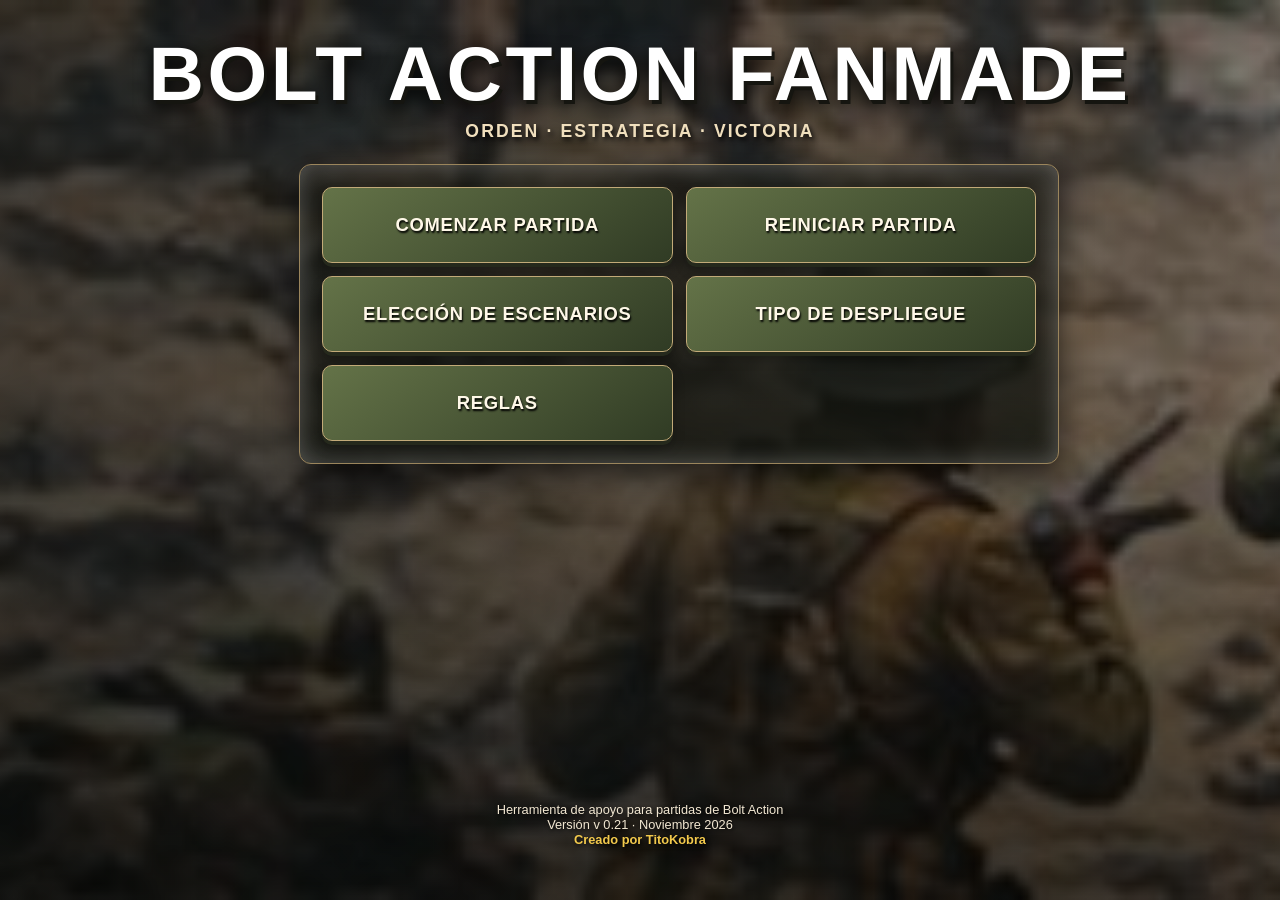
==== commit 1407166c: "Fix HTML formatting in index.html" ====
--- a/index.html
+++ b/index.html
@@ -9,7 +9,6 @@
 
 </head>
 <body>
-<div id="globalClock" aria-live="off"><span class="clock-label">TIEMPO DE PARTIDA</span><span class="clock-value" id="clockValue">00:00:00</span></div>
 <div class="reset-confirm-modal" id="resetConfirmModal" role="dialog" aria-modal="true" aria-labelledby="resetConfirmTitle">
  <div class="reset-confirm-card">
   <h2 id="resetConfirmTitle">¿REINICIAR PARTIDA?</h2>
@@ -25,4 +24,4 @@
 <script src="js/datos.js"></script>
 <script src="js/app.js"></script>
 </body>
-</html>+</html>
--- a/css/estilos.css
+++ b/css/estilos.css
@@ -0,0 +1,207 @@
+:root{--bg:#171a17;--panel:rgba(18,22,19,.94);--line:#76613b;--gold:#c3a36a;--text:#eee9dc;--muted:#b9b3a5;--green:#626d3d;--red:#985454}
+*{box-sizing:border-box}body{margin:0;color:var(--text);font-family:Arial,Helvetica,sans-serif;background:#111 url('https://warlord-community.warlordgames.com/wp-content/uploads/2024/04/Bolt-Action-Article-Header.jpg') center/cover fixed no-repeat;min-height:100vh}
+body:before{content:"";position:fixed;inset:0;background:linear-gradient(90deg,rgba(0,0,0,.82),rgba(0,0,0,.63)),rgba(0,0,0,.35);z-index:-1}
+button,input{font:inherit}button{cursor:pointer;border:1px solid var(--gold);background:#393629;color:var(--text);padding:13px 18px;border-radius:4px;font-weight:bold;letter-spacing:.04em}button:hover{background:#55482d}button:disabled{opacity:.4;cursor:not-allowed}
+#app{max-width:1100px;margin:auto;padding:22px 16px 40px;min-height:100vh;display:flex;flex-direction:column}
+header{text-align:center;padding:24px 10px 28px}header h1{font-size:clamp(2rem,6vw,4rem);letter-spacing:.12em;margin:0;text-shadow:2px 3px 8px #000}header p{color:var(--gold);letter-spacing:.24em;margin:10px 0 0}
+.panel{background:var(--panel);border:1px solid var(--line);box-shadow:0 12px 32px #0008;padding:22px;border-radius:6px;margin:10px 0}
+h2{color:var(--gold);letter-spacing:.08em;margin:0 0 18px;font-size:1.45rem}h3{color:#d7bd8b;margin:20px 0 8px}.menu-grid{display:grid;grid-template-columns:repeat(auto-fit,minmax(230px,1fr));gap:14px}.menu-button{min-height:110px;font-size:1.05rem;background:linear-gradient(135deg,#3a382c,#24251f);border-width:1px}
+.home-actions{display:flex;gap:12px;flex-wrap:wrap;margin-top:16px}.reset-button{margin-top:18px;background:transparent;border-color:#756b58;color:#bdb5a5;font-size:.82rem;padding:9px 13px}.reset-button:hover{background:#332c22;color:#fff}.back{position:fixed;right:18px;bottom:18px;z-index:5;box-shadow:0 3px 16px #000b}.muted{color:var(--muted)}.hidden{display:none!important}
+input{background:#10120f;color:white;border:1px solid #8a7957;padding:12px;border-radius:4px;width:100%;max-width:360px}
+.field{display:flex;flex-direction:column;gap:7px;margin:12px 0}.field label{color:var(--muted)}
+.scenario-list{display:grid;grid-template-columns:repeat(auto-fit,minmax(245px,1fr));gap:9px}.scenario-list button{text-align:left;background:#282a23;padding:14px}
+.scenario-content{line-height:1.55;white-space:pre-line;color:#e6e1d5}.scenario-content strong{color:#f0d39a}
+.rule-table{width:100%;border-collapse:collapse;margin:10px 0 18px;font-size:.95rem}.rule-table th,.rule-table td{border:1px solid #756344;padding:9px;text-align:left}.rule-table th{background:#383529;color:#e2c48b}.rule-table td{background:#20231e}
+.turn-title{text-align:center;font-size:clamp(2.8rem,9vw,5rem);font-weight:900;letter-spacing:.08em;padding:28px 0;color:#fff}
+.dice-counters{display:grid;grid-template-columns:1fr 1fr;gap:10px}.counter{padding:12px;text-align:center;background:#252820;border:1px solid #696044;border-radius:4px}.counter strong{display:block;font-size:1.8rem;margin-top:5px}
+.draw-area{height:clamp(190px,36vh,310px);display:flex;align-items:center;justify-content:center;position:relative;overflow:hidden;border:1px solid #aaa;border-radius:5px;margin:18px 0;background:#272a22}
+.draw-area .player-name{font-size:clamp(2rem,7vw,4rem);font-weight:900;text-align:center;padding:20px;text-shadow:2px 3px 8px #000}
+.curtain{position:absolute;inset:0;background:#050505;transform:translateY(0);z-index:2}
+.curtain.lift{animation:lift .65s cubic-bezier(.2,.75,.25,1) forwards}.round-finish-area{height:clamp(190px,36vh,310px);display:flex;align-items:center;justify-content:center;position:relative;overflow:hidden;border:1px solid #aaa;border-radius:5px;margin:18px 0;background:#080908}.round-finish-title{font-size:clamp(2rem,7vw,4rem);font-weight:900;text-align:center;padding:20px;color:#fff;letter-spacing:.06em}.round-finish-area .curtain{inset:0}
+@keyframes lift{to{transform:translateY(-105%)}}
+.draw-actions{display:flex;justify-content:center;gap:12px;flex-wrap:wrap}.bottom-note{text-align:center;color:var(--muted);font-size:.9rem;margin-top:14px}.extracted-dice{display:flex;flex-wrap:wrap;justify-content:center;gap:6px;margin:8px 0 10px;max-height:84px;overflow:auto}.extracted-token{display:inline-flex;align-items:center;gap:5px;padding:5px 9px;border-radius:5px;font-size:.76rem;font-weight:800;color:#fff;border:1px solid #d0bd91;box-shadow:0 2px 4px #0004}.extracted-token.p1{background:#59663a}.extracted-token.p2{background:#914b3b}.extracted-empty{font-size:.78rem;color:#e6d9bf;font-style:italic}
+.player-adjust{display:grid;grid-template-columns:48px 1fr 48px;align-items:center;gap:12px;margin:14px 0;background:#262920;padding:12px;border:1px solid #665b40;border-radius:4px}
+.player-adjust button{font-size:1.3rem;padding:8px}.player-adjust .count{text-align:center;font-size:1.5rem;font-weight:bold}.player-adjust .pname{font-weight:bold}
+.choice-row{display:flex;gap:10px;flex-wrap:wrap;margin-top:18px}
+.notice{padding:12px;background:#302d22;border-left:3px solid var(--gold);color:#e9dfc9;margin:12px 0}
+.count-instruction{color:#b45b72;font-weight:700;line-height:1.5}.flank-choice-confirmation{padding:12px;margin:12px 0;background:#302d22;border-left:3px solid #9b4058;color:#c66b83;font-weight:700;line-height:1.5}
+footer{text-align:center;color:#a9a18e;font-size:.8rem;margin-top:auto;padding:25px}
+
+
+/* Gestión de flanqueo: elecciones ocultas y revelación individual */
+.flank-choice-grid{display:grid;grid-template-columns:1fr 1fr;gap:12px;margin:18px 0}.flank-choice{min-height:125px;display:flex;flex-direction:column;align-items:center;justify-content:center;gap:8px;background:#292d25;border:2px solid #796b45}.flank-choice.selected{background:#4a5038;border-color:#e1c17f;box-shadow:0 0 0 2px #e1c17f55}.flank-arrow{font-size:2.5rem;line-height:1}.flank-choice span:last-child{font-size:.95rem}@media(max-width:420px){.flank-choice-grid{gap:7px}.flank-choice{padding:10px 5px}}
+.flank-game-tools{margin-top:14px;padding:12px;background:#22261f;border:1px solid #88734d;border-radius:6px;text-align:center}
+.flank-button{width:100%;background:#3b392b;border-color:#c3a36a;font-size:1rem;padding:14px}
+.flank-revealed-list{margin-top:8px;color:#eee2c8}.flank-revealed-list p{margin:6px 0}
+
+/* Eliminacion manual temporal de dados: solo afecta a la bolsa de la ronda actual */
+.dice-remove-action{display:flex;justify-content:center;margin-top:12px}
+.dice-remove-action button{background:#44372b;border-color:#b58c5a;font-size:.88rem;padding:10px 16px}
+.remove-modal{position:fixed;inset:0;z-index:20;background:rgba(0,0,0,.82);display:flex;align-items:center;justify-content:center;padding:18px}
+.remove-modal-card{width:min(100%,420px);background:#20231e;border:1px solid var(--gold);box-shadow:0 14px 45px #000;border-radius:6px;padding:22px;text-align:center}
+.remove-modal-card h2{font-size:1.15rem;margin-bottom:18px}
+.remove-modal-choices{display:grid;gap:10px}
+.remove-modal-choices button{width:100%;min-height:48px}
+.remove-modal-choices button:disabled{opacity:.35}
+.remove-modal-choices .cancel-remove{background:#24251f;border-color:#777;color:#ddd}
+.remove-help{font-size:.82rem;color:var(--muted);line-height:1.4;margin:14px 0 0}
+
+@media(max-width:560px){#app{padding:10px 10px 80px}.panel{padding:16px}.back{right:10px;bottom:10px}.dice-counters{gap:6px}.counter{padding:9px}.player-adjust{grid-template-columns:42px 1fr 42px;gap:8px}}
+
+/* ===== BOLT ACTION FANMADE · tema visual ===== */
+:root{--bg:#171713;--panel:rgba(31,29,23,.94);--line:#a58b5d;--gold:#d6bd8d;--text:#f4ead5;--muted:#d0c4ad;--green:#59663a;--red:#914b3b;}
+body{background:#171713 url("[data-uri]") center center/cover fixed no-repeat;}
+body:before{background:linear-gradient(90deg,rgba(9,12,10,.72),rgba(9,12,10,.48)),linear-gradient(0deg,rgba(0,0,0,.48),transparent 55%);z-index:0;pointer-events:none}
+#app{position:relative;z-index:1;max-width:1180px;padding:18px 18px 28px}
+header{padding:18px 10px 22px}
+header h1{font-family:Impact,'Arial Narrow',Arial,sans-serif;font-stretch:condensed;font-size:clamp(2.5rem,6vw,4.8rem);letter-spacing:.045em;line-height:.98;color:#f5f1e8;text-shadow:3px 4px 0 #151510,0 8px 18px #000;}
+header h1::first-line{color:#fff}
+header p{font-weight:900;color:#f0dfbd;letter-spacing:.12em;text-shadow:2px 3px 5px #000;font-size:clamp(.8rem,2vw,1.1rem)}
+.panel{background:linear-gradient(135deg,rgba(240,222,185,.97),rgba(211,190,151,.96));color:#211d16;border:2px solid #7d6845;border-radius:12px;box-shadow:0 12px 30px #0009,inset 0 0 24px #fff4;padding:22px}
+.panel h2{background:linear-gradient(90deg,#28251e,#40392b);color:#fff3d8;border:1px solid #8a744c;border-radius:5px;text-align:center;padding:12px 10px;font-family:Impact,'Arial Narrow',Arial,sans-serif;letter-spacing:.07em;text-shadow:1px 2px 3px #000}
+.panel h3{color:#493a24}.panel .field label{color:#352b1e;font-weight:800}.panel .field{color:#352b1e}
+.menu-grid{grid-template-columns:repeat(auto-fit,minmax(235px,1fr));gap:13px}
+.menu-button,button{border:1px solid #c2aa78;border-radius:10px;color:#fff8e8;background:linear-gradient(145deg,#647348,#303b24);box-shadow:0 4px 0 #25291c,0 7px 12px #0004;text-shadow:1px 2px 2px #000;transition:transform .12s,filter .12s}
+button:hover{background:linear-gradient(145deg,#788858,#3b492a);filter:brightness(1.08);transform:translateY(-1px)}
+.menu-button{min-height:84px;font-size:1.12rem;letter-spacing:.04em}
+.home-panel{max-width:760px;margin:0 auto;background:linear-gradient(180deg,rgba(23,24,19,.55),rgba(20,22,17,.86));border:1px solid #9b855c;color:#fff;backdrop-filter:blur(2px)}
+.home-panel .menu-button{min-height:76px;font-size:1.15rem}
+.home-actions{justify-content:center}
+.home-actions button{min-width:220px}
+.scenario-list button{text-align:left;background:linear-gradient(90deg,#f8edda,#dfcba6);color:#211d16;text-shadow:none;border:1px solid #a78d61;box-shadow:0 2px 4px #0002;border-radius:5px}
+.scenario-content{color:#211d16;line-height:1.58;font-weight:500}
+.rule-table th{background:#3d382b;color:#f5e5c4}.rule-table td{background:#f0e2c7;color:#211d16}
+input{background:#fff8ec;color:#211d16;border:1px solid #947b51}
+.counter{background:linear-gradient(145deg,#343c2b,#1c241a);border:1px solid #9d895f;color:#fff5df;border-radius:9px;box-shadow:0 4px 12px #0004}
+.counter strong{font-size:clamp(1.5rem,4vw,2rem)}
+.draw-area,.round-finish-area{border:2px solid #c3a875;border-radius:10px;box-shadow:inset 0 0 30px #0008,0 5px 15px #0005}.draw-area .player-name{color:#fff;position:relative;z-index:1;text-shadow:2px 3px 8px #000}.round-finish-title{position:relative;z-index:3;color:#fff!important;text-shadow:2px 3px 8px #000}.round-finish-area .curtain{z-index:2}
+.draw-actions button{min-width:190px;min-height:60px;font-size:1rem}
+.draw-actions button[data-action="end-round"]{background:linear-gradient(145deg,#a64e36,#65291f)}
+.player-adjust{background:#333b29;color:#fff;border:1px solid #a58b5d;border-radius:9px}
+.player-adjust .pname{color:#f1dfb9}
+.notice{background:#eee0c2;color:#322719;border-left-color:#8a7047}
+footer{color:#f2e7d2;text-shadow:1px 2px 4px #000}
+.nav-stack{position:fixed;left:12px;top:14px;z-index:30;display:flex;flex-direction:column;gap:6px}
+.nav-button{width:76px;height:42px;min-height:42px;padding:4px 5px;display:flex;align-items:center;justify-content:center;gap:5px;font-size:.62rem;letter-spacing:.02em;border-radius:7px;background:linear-gradient(145deg,#68764b,#303a25)}
+.nav-icon{font-size:1.12rem;line-height:1;font-weight:900}
+#view{position:relative}
+@media(min-width:561px){#view{padding-left:78px}}
+@media(max-width:560px){
+ #app{padding:8px 8px 18px;min-height:100svh}
+ header{padding:8px 6px 14px}
+ body[data-screen="home"] header{padding:18px 6px 20px}
+ body:not([data-screen="home"]) header{display:none}
+ header h1{font-size:2.25rem;letter-spacing:.02em}
+ header p{font-size:.78rem;letter-spacing:.08em;margin-top:7px}
+ .panel{padding:13px;border-radius:9px;margin:8px 0}
+ .panel h2{font-size:1.15rem;padding:9px 6px;margin-bottom:12px}
+ .home-panel{margin-top:0;padding:15px}
+ .home-panel .menu-grid{grid-template-columns:1fr;gap:11px}
+ .home-panel .menu-button{min-height:62px;font-size:1rem}
+ .nav-stack{position:static;margin:0 0 8px 0;display:flex;flex-direction:column;align-items:flex-start;gap:4px}
+ .nav-button{width:70px;height:34px;min-height:34px;font-size:.58rem}
+ .nav-icon{font-size:1rem}
+ #view{padding:0}
+ body[data-screen="draw"] #app{padding:6px 8px 12px}
+ /* En la pantalla de extracción, la navegación queda en el flujo normal,
+    siempre debajo del botón principal y sin superponerse al contenido. */
+ body[data-screen="draw"] .nav-stack{position:static;top:auto;left:auto;z-index:1;margin:10px auto 0;display:flex;flex-direction:column;align-items:center;gap:5px;width:max-content}
+ body[data-screen="draw"] .nav-button{width:62px;height:30px;min-height:30px;font-size:.52rem}
+ body[data-screen="draw"] .panel{padding:8px;margin:0;min-height:0;display:flex;flex-direction:column;justify-content:flex-start;gap:7px}
+ body[data-screen="draw"] .dice-counters{gap:6px}
+ body[data-screen="draw"] .counter{padding:7px 4px;font-size:.8rem}
+ body[data-screen="draw"] .counter strong{font-size:1.35rem;margin-top:2px}
+ body[data-screen="draw"] .draw-area{height:21svh;min-height:105px;max-height:170px;margin:5px 0}
+ body[data-screen="draw"] .draw-area .player-name{font-size:2rem;padding:8px}
+ body[data-screen="draw"] .draw-actions{margin:3px 0}
+ body[data-screen="draw"] .draw-actions button{width:100%;min-height:48px;padding:9px}
+ body[data-screen="draw"] .bottom-note{font-size:.75rem;margin:0 0 2px}
+ body[data-screen="draw"] footer{display:none}
+ .scenario-list{grid-template-columns:1fr}
+ .choice-row{gap:7px}
+ .choice-row button{flex:1}
+ footer{padding:14px 4px;font-size:.7rem}
+}
+
+
+/* v0.13: iconografía uniforme y contador de dados extraídos */
+.rule-menu-button{display:flex;align-items:center;gap:16px;text-align:left;padding:16px 18px;min-height:92px}
+.rule-menu-icon{width:48px;height:48px;flex:0 0 48px;color:#d6bd8d;display:grid;place-items:center}
+.rule-menu-icon svg{width:44px;height:44px;display:block;stroke:currentColor;fill:none;stroke-width:2.4;stroke-linecap:round;stroke-linejoin:round}
+.rule-menu-label{font-size:1rem;font-weight:800;letter-spacing:.035em}
+.extracted-summary{margin:9px 0 10px;padding:10px 12px;text-align:center;background:#eee2c8;border:1px solid #bda77b;border-radius:5px;color:#17140f;font-weight:900;font-size:.95rem;line-height:1.35}
+.extracted-summary strong{color:#000;font-weight:900}
+@media(max-width:560px){.rule-menu-button{min-height:76px;padding:12px}.rule-menu-icon{width:40px;height:40px;flex-basis:40px}.rule-menu-icon svg{width:38px;height:38px}.extracted-summary{font-size:.82rem;padding:8px 6px;margin:5px 0}}
+
+/* v0.15: corrección del contenedor de extracción; panel a ancho completo y navegación debajo */
+.rule-menu-button{display:flex;align-items:center;justify-content:flex-start;text-align:left;padding:16px 18px;min-height:76px}
+.rule-menu-label{font-size:1rem;font-weight:800;letter-spacing:.035em}
+@media(max-width:560px){
+ body[data-screen="draw"]{height:100svh;min-height:100svh;overflow:hidden}
+ body[data-screen="draw"] #app{height:100svh;min-height:100svh;max-height:100svh;padding:8px 9px;gap:0;overflow:hidden}
+ body[data-screen="draw"] header,body[data-screen="draw"] footer{display:none}
+ body[data-screen="draw"] #view{flex:1 1 auto;min-height:0;width:100%;display:flex;flex-direction:column;overflow:hidden}
+ body[data-screen="draw"] .panel{flex:1 1 auto;min-width:0;min-height:0;width:100%;height:auto;margin:0;padding:10px;display:flex;flex-direction:column;justify-content:flex-start;gap:10px;overflow:hidden}
+ body[data-screen="draw"] .dice-counters{flex:0 0 auto;grid-template-columns:1fr 1fr;gap:8px}
+ body[data-screen="draw"] .counter{padding:10px 5px;font-size:.9rem;min-width:0;overflow-wrap:anywhere}
+ body[data-screen="draw"] .counter strong{font-size:clamp(1.5rem,7vw,2.2rem);margin-top:4px}
+ body[data-screen="draw"] .counter small{font-size:.78rem}
+ body[data-screen="draw"] .draw-area{flex:1 1 auto;height:auto;min-height:0;max-height:none;margin:0;display:flex}
+ body[data-screen="draw"] .draw-area .player-name{font-size:clamp(2rem,9vw,3.6rem);padding:12px;overflow-wrap:anywhere}
+ body[data-screen="draw"] .extracted-summary{flex:0 0 auto;margin:0;padding:10px 7px;font-size:.88rem}
+ body[data-screen="draw"] .draw-actions{flex:0 0 auto;margin:0}
+ body[data-screen="draw"] .draw-actions button{width:100%;min-height:54px;padding:12px;font-size:1rem}
+ body[data-screen="draw"] .nav-stack{position:static;flex:0 0 auto;align-self:center;margin:4px auto 0;display:flex;flex-direction:column;align-items:center;justify-content:center;gap:5px;width:max-content;padding-top:1px}
+ body[data-screen="draw"] .nav-button{width:76px;height:34px;min-height:34px;font-size:.58rem;padding:4px 6px}
+ body[data-screen="draw"] .nav-icon{font-size:.9rem}
+ body[data-screen="draw"] .bottom-note{display:none}
+ .rule-menu-button{min-height:62px;padding:13px 15px;justify-content:center;text-align:center}
+ .rule-menu-label{font-size:.95rem}
+}
+
+.resume-notice{margin:0 auto 12px;padding:10px 16px;max-width:360px;border:1px solid #a99a70;border-radius:7px;color:#fff0d2;text-align:center;display:flex;flex-direction:column;gap:3px;box-shadow:0 3px 8px #0003}.resume-notice.player-1{background:linear-gradient(145deg,#626d3d,#3d482c)}.resume-notice.player-2{background:linear-gradient(145deg,#985454,#66352f)}.resume-notice span{font-size:.7rem;letter-spacing:.13em;font-weight:800}.resume-notice strong{font-size:1.25rem;letter-spacing:.06em}
+/* Facciones: presentación tipo misión, con pergamino y cabeceras verde oliva. */
+.faction-index .scenario-list{display:grid;grid-template-columns:repeat(auto-fit,minmax(230px,1fr));gap:12px}
+.faction-index .scenario-list button{min-height:62px;font-weight:900;letter-spacing:.035em}
+.faction-page{padding:18px;}
+.faction-page-heading{background:linear-gradient(145deg,#657348,#465331);color:#f4e9d0;border:1px solid #8c956a;border-radius:8px;padding:16px 18px;margin-bottom:16px;text-align:left;box-shadow:inset 0 0 18px #ffffff12}
+.faction-page-heading span{font-size:.72rem;font-weight:800;letter-spacing:.12em;color:#e5ddc8}
+.faction-page-heading h2{margin:7px 0 5px!important;padding:0!important;border:0!important;background:none!important;text-align:left!important;color:#fff0d2!important;font-size:clamp(1.55rem,4vw,2.25rem);text-shadow:1px 2px 3px #25291c!important}
+.faction-page-heading small{font-size:.72rem;font-weight:800;letter-spacing:.1em;color:#e5ddc8}
+.faction-rules{display:flex;flex-direction:column;gap:13px}
+.faction-card{background:linear-gradient(135deg,#f0e5ce,#dfcfad);border:1px solid #a78d61;border-radius:7px;padding:12px 13px;color:#211d16;box-shadow:0 3px 8px #0002,inset 0 0 12px #fff5}
+.faction-card-title{background:linear-gradient(145deg,#647348,#465331);color:#fff0d2;border:1px solid #89936a;border-radius:4px;padding:10px 11px;margin-bottom:10px;line-height:1.35;display:flex;flex-wrap:wrap;align-items:baseline;gap:5px 9px}
+.faction-card-title strong{font-family:Impact,'Arial Narrow',Arial,sans-serif;letter-spacing:.045em;font-size:1.12rem;font-weight:normal}
+.faction-card-title em{font-size:.72rem;font-weight:500;text-transform:lowercase;color:#f0e6ce}
+.faction-card-text{font-size:.98rem;line-height:1.58;white-space:normal;color:#211d16}
+.faction-national{background:linear-gradient(145deg,#647348,#465331);border:1px solid #89936a;border-radius:7px;padding:14px 15px;color:#f0e6ce;box-shadow:inset 0 0 18px #ffffff12}
+.faction-national h3{margin:0 0 9px;color:#fff0d2;font-family:Impact,'Arial Narrow',Arial,sans-serif;letter-spacing:.045em;font-size:1.25rem;font-weight:normal}
+.faction-national p{margin:0;color:#f0e6ce;line-height:1.55;font-size:.94rem}
+@media(max-width:560px){.faction-page{padding:11px}.faction-page-heading{padding:13px}.faction-card{padding:10px}.faction-card-title{padding:9px}.faction-card-title strong{font-size:1rem}.faction-card-title em{font-size:.67rem}.faction-card-text{font-size:.94rem;line-height:1.52}.faction-national{padding:12px}.faction-index .scenario-list{grid-template-columns:1fr}}
+
+
+/* Reloj global de partida v0.17: permanece visible en todas las pantallas */
+#globalClock{position:fixed;top:12px;right:14px;z-index:30;min-width:126px;padding:8px 13px;text-align:center;background:rgba(8,10,8,.94);border:1px solid #b99a61;border-radius:8px;box-shadow:0 4px 14px #000a;color:#fff;pointer-events:none}
+#globalClock .clock-label{display:block;font-size:.62rem;letter-spacing:.13em;color:#d8c49b;font-weight:800}
+#globalClock .clock-value{display:block;font-size:1.35rem;line-height:1.25;font-weight:900;font-variant-numeric:tabular-nums;letter-spacing:.06em;color:#fff}
+#globalClock.warning .clock-value{color:#ffe36a}
+#globalClock.danger .clock-value{color:#ff5148;animation:clockBlink .8s steps(2,start) infinite}
+@keyframes clockBlink{to{visibility:hidden}}
+.reset-confirm-modal{position:fixed;inset:0;z-index:60;background:rgba(0,0,0,.84);display:none;align-items:center;justify-content:center;padding:18px}
+.reset-confirm-modal.open{display:flex}
+.reset-confirm-card{width:min(100%,430px);padding:24px;background:linear-gradient(145deg,#29271f,#171a16);border:2px solid #c3a36a;border-radius:10px;text-align:center;box-shadow:0 18px 55px #000}
+.reset-confirm-card h2{color:#f0d39a;margin:0 0 12px}
+.reset-confirm-card p{color:#eee5d2;line-height:1.5}
+.reset-confirm-actions{display:grid;grid-template-columns:1fr 1fr;gap:12px;margin-top:20px}
+.reset-confirm-actions button{min-height:52px}
+.reset-confirm-actions .cancel-reset{background:linear-gradient(145deg,#55534b,#34342f)}
+@media(max-width:560px){#globalClock{top:7px;right:7px;min-width:100px;padding:6px 9px}#globalClock .clock-label{font-size:.54rem}#globalClock .clock-value{font-size:1.12rem}header{padding-top:55px}.reset-confirm-actions{grid-template-columns:1fr}}
+
+/* v0.19: menú y fichas de tipos de despliegue */
+.deployment-roll-prompt{text-align:center;font-weight:900;font-size:1.15rem;letter-spacing:.08em;color:#4a3b24;background:#ead9b7;border:1px solid #92764b;border-radius:6px;padding:14px;margin:8px 0 16px}
+.deployment-options{display:grid;gap:12px}
+.deployment-options .menu-button{min-height:70px;text-align:left;padding:16px}
+.deployment-rule-card{background:linear-gradient(135deg,#f7ecd5,#e3d0aa);border:2px solid #806944;border-radius:8px;padding:14px;box-shadow:inset 0 0 18px #fff7}
+.deployment-rule-card h2{margin:0 0 14px}
+.deployment-rule-card .scenario-content{white-space:normal;line-height:1.42;word-spacing:normal;letter-spacing:normal}.deployment-rule-card .scenario-content{display:block}.deployment-rule-card .scenario-content br{display:none}
+@media(max-width:560px){.deployment-rule-card{padding:9px}.deployment-rule-card .scenario-content{font-size:.92rem;line-height:1.38}}
